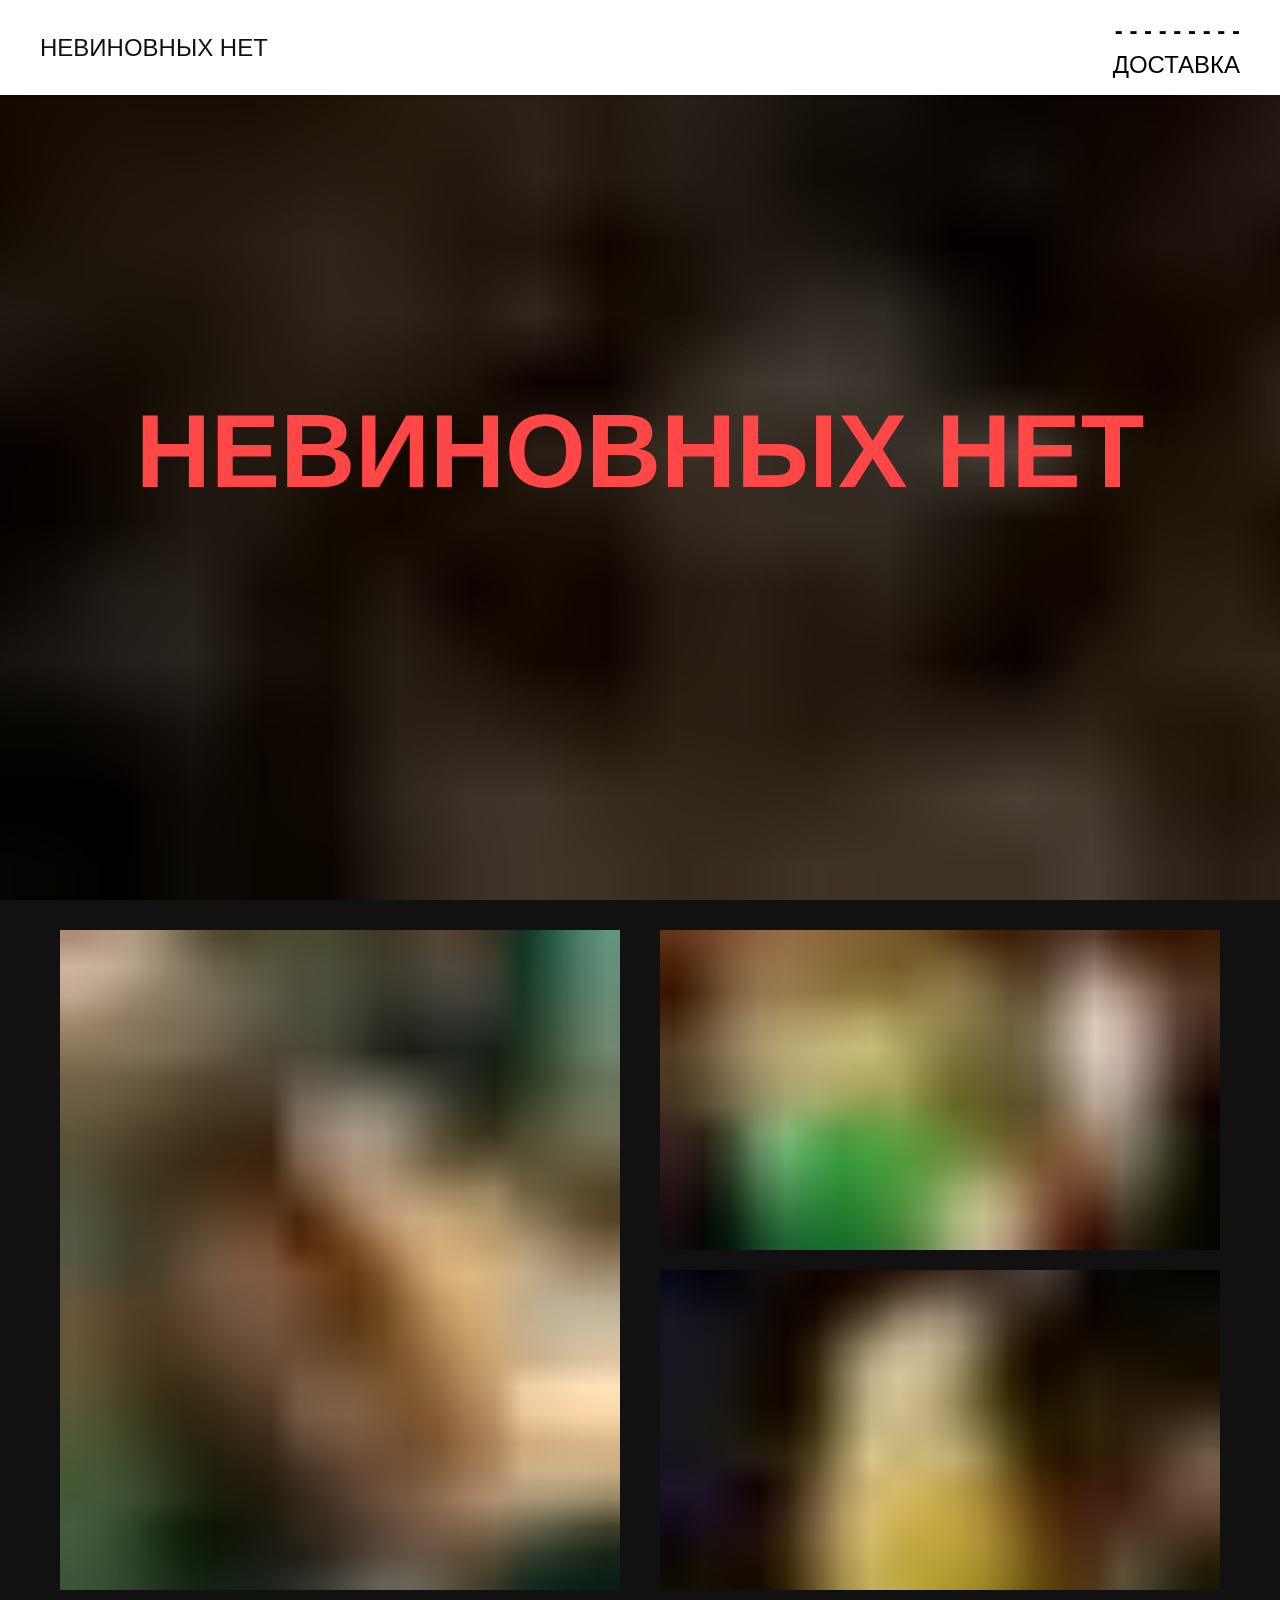
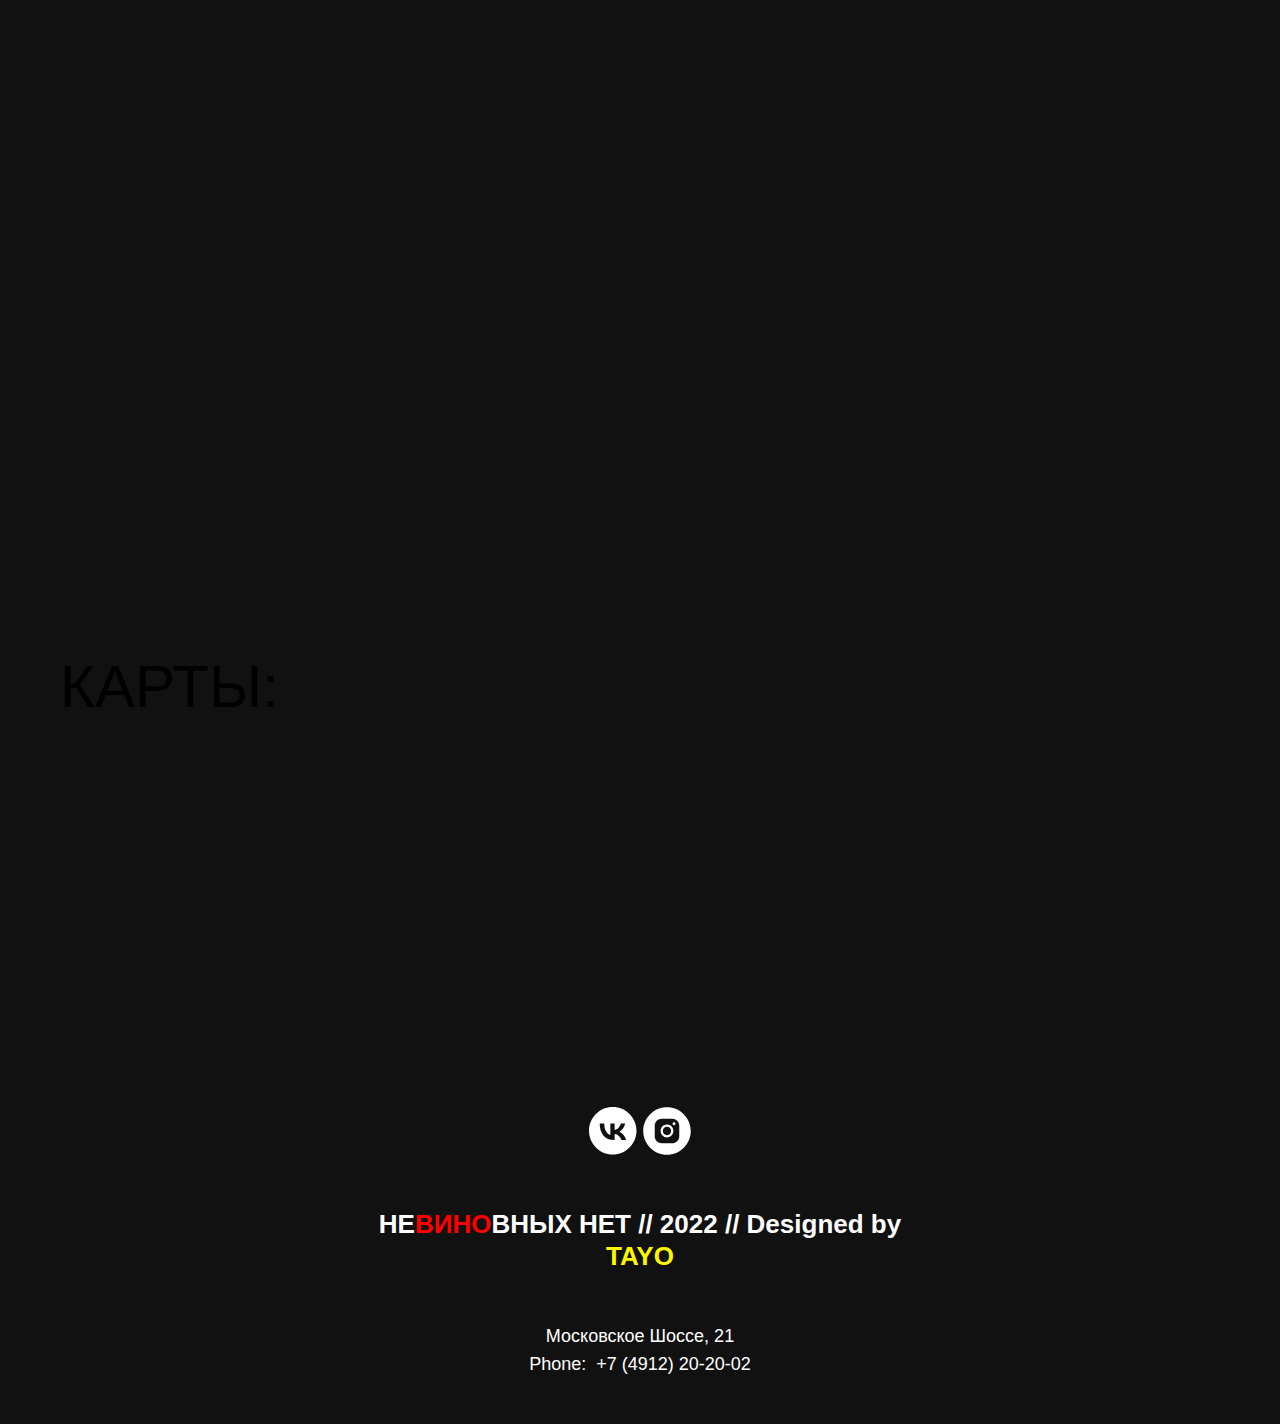
==== index.html @ f522497b "Add files via upload" ====
<!DOCTYPE html>
<html>

<head>
  <meta charset="utf-8">
  <meta name="viewport" content="width=device-width, initial-scale=1.0">
  <!--metatextblock-->
  <title>Main</title>
  <meta property="og:url" content="http://project5438077.tilda.ws">
  <meta property="og:title" content="Main">
  <meta property="og:description" content>
  <meta property="og:type" content="website">
  <meta property="og:image" content="images/bg_1.jpg">
  <link rel="canonical" href="http://project5438077.tilda.ws">
  <link rel="stylesheet" href="./css/style.css">
  <!--/metatextblock-->
  <meta property="fb:app_id" content="257953674358265">
  <meta name="format-detection" content="telephone=no">
  <meta http-equiv="x-dns-prefetch-control" content="on">
  <link rel="dns-prefetch" href="https://ws.tildacdn.com">
  <link rel="dns-prefetch" href="https://static.tildacdn.info">
  <link rel="shortcut icon" href="tildafavicon.ico" type="image/x-icon">
  <!-- Assets -->
  <script src="js/tilda-fallback-1.0.min.js" charset="utf-8" async></script>
  <link rel="stylesheet" href="css/tilda-grid-3.0.min.css" type="text/css" media="all" onerror="this.loaderr='y';">
  <link rel="stylesheet" href="css/tilda-blocks-2.14.css" type="text/css" media="all" onerror="this.loaderr='y';">
  <link rel="stylesheet" href="css/tilda-animation-1.0.min.css" type="text/css" media="all" onerror="this.loaderr='y';">
  <link rel="stylesheet" href="css/tilda-menusub-1.0.min.css" type="text/css" media="print" onload="this.media='all';" onerror="this.loaderr='y';">
  <noscript>
    <link rel="stylesheet" href="css/tilda-menusub-1.0.min.css" type="text/css" media="all">
  </noscript>
  <link rel="stylesheet" href="css/tilda-cover-1.0.min.css" type="text/css" media="all" onerror="this.loaderr='y';">
  <link rel="stylesheet" href="css/tilda-slds-1.4.min.css" type="text/css" media="print" onload="this.media='all';" onerror="this.loaderr='y';">
  <noscript>
    <link rel="stylesheet" href="css/tilda-slds-1.4.min.css" type="text/css" media="all">
  </noscript>
  <link rel="stylesheet" href="css/tilda-zoom-2.0.min.css" type="text/css" media="print" onload="this.media='all';" onerror="this.loaderr='y';">
  <noscript>
    <link rel="stylesheet" href="css/tilda-zoom-2.0.min.css" type="text/css" media="all">
  </noscript>
  <script src="js/jquery-1.10.2.min.js" onerror="this.loaderr='y';"></script>
  <script src="js/tilda-scripts-3.0.min.js" onerror="this.loaderr='y';"></script>
  <script src="js/tilda-blocks-2.7.js" onerror="this.loaderr='y';"></script>
  <script src="js/lazyload-1.3.min.js" charset="utf-8" async onerror="this.loaderr='y';"></script>
  <script src="js/tilda-animation-1.0.min.js" charset="utf-8" async onerror="this.loaderr='y';"></script>
  <script src="js/tilda-cover-1.0.min.js" charset="utf-8" async onerror="this.loaderr='y';"></script>
  <script src="js/tilda-events-1.0.min.js" charset="utf-8" async onerror="this.loaderr='y';"></script>
  <script src="js/tilda-menusub-1.0.min.js" charset="utf-8" async onerror="this.loaderr='y';"></script>
  <script src="js/tilda-slds-1.4.min.js" charset="utf-8" async onerror="this.loaderr='y';"></script>
  <script src="js/hammer.min.js" charset="utf-8" async onerror="this.loaderr='y';"></script>
  <script src="js/tilda-zoom-2.0.min.js" charset="utf-8" async onerror="this.loaderr='y';"></script>
  <script type="text/javascript">
    window.dataLayer = window.dataLayer || [];
  </script>
  <script type="text/javascript">
    (function() {
      if ((/bot|google|yandex|baidu|bing|msn|duckduckbot|teoma|slurp|crawler|spider|robot|crawling|facebook/i.test(navigator.userAgent)) === false && typeof(sessionStorage) != 'undefined' && sessionStorage.getItem('visited') !== 'y' && document.visibilityState) {
        var style = document.createElement('style');
        style.type = 'text/css';
        style.innerHTML = '@media screen and (min-width: 980px) {.t-records {opacity: 0;}.t-records_animated {-webkit-transition: opacity ease-in-out .2s;-moz-transition: opacity ease-in-out .2s;-o-transition: opacity ease-in-out .2s;transition: opacity ease-in-out .2s;}.t-records.t-records_visible {opacity: 1;}}';
        document.getElementsByTagName('head')[0].appendChild(style);

        function t_setvisRecs() {
          var alr = document.querySelectorAll('.t-records');
          Array.prototype.forEach.call(alr, function(el) {
            el.classList.add("t-records_animated");
          });
          setTimeout(function() {
            Array.prototype.forEach.call(alr, function(el) {
              el.classList.add("t-records_visible");
            });
            sessionStorage.setItem("visited", "y");
          }, 400);
        }
        document.addEventListener('DOMContentLoaded', t_setvisRecs);
      }
    })();
  </script>
  <style type="text/css">
    @media screen and (min-width: 980px) {
      .t-records {
        opacity: 0;
      }
      .t-records_animated {
        -webkit-transition: opacity ease-in-out .2s;
        -moz-transition: opacity ease-in-out .2s;
        -o-transition: opacity ease-in-out .2s;
        transition: opacity ease-in-out .2s;
      }
      .t-records.t-records_visible {
        opacity: 1;
      }
    }
  </style>
</head>

<body class="t-body" style="margin:0;">
	<!--allrecords-->
	<div id="allrecords" class="t-records t-records_animated t-records_visible" data-hook="blocks-collection-content-node" data-tilda-project-id="5438077" data-tilda-page-id="26859741" data-tilda-page-alias="delivery" data-tilda-formskey="30fe59f7a4c618c6c5c0951fc5438077" data-tilda-lazy="yes">
	  <div id="rec433613453" class="r t-rec" style=" " data-animationappear="off" data-record-type="257">
		<!-- T228 -->
		<div id="nav433613453marker"></div>
		<div class="t228__mobile">
		  <div class="t228__mobile_container">
			<div class="t228__mobile_text t-name t-name_md" field="text"> </div>
			<div class="t228__burger"> <span></span> <span></span> <span></span> <span></span> </div>
		  </div>
		</div>
		<div id="nav433613453" class="t228 t228__hidden t228__positionfixed " style="background-color: rgba(255,255,255,1); height:95px; box-shadow: 0px 1px 3px rgba(0,0,0,0.10);" data-bgcolor-hex="#ffffff" data-bgcolor-rgba="rgba(255,255,255,1)" data-navmarker="nav433613453marker" data-appearoffset data-bgopacity-two="100" data-menushadow="10" data-bgopacity="1" data-bgcolor-rgba-afterscroll="rgba(255,255,255,1)" data-menu-items-align="center" data-menu="yes">
		  <div class="t228__maincontainer " style="height:95px;">
			<div class="t228__padding40px"></div>
			<div class="t228__leftside">
			  <div class="t228__leftcontainer">
				<a href="./delivery.html" style="color:#111;">
				  <div class="t228__logo t-title" field="title" style="color:#111;">НЕВИНОВНЫХ НЕТ
					<br></div>
				</a>
			  </div>
			</div>
			<div class="t228__centerside "> </div>
			<div class="t228__rightside">
			  <div class="t228__rightcontainer">
				<div class="t228__right_descr" style="color:#000000;font-size:24px;font-weight:600;">
				  <div style="line-height: 34px;" data-customstyle="yes">- - - - - - - - -
					<br><a href="./delivery.html"><span style="font-weight: 500; font-size: 24px;">ДОСТАВКА</span></a></div>
				</div>
			  </div>
			</div>
			<div class="t228__padding40px"></div>
		  </div>
		</div>
		<style>
		  @media screen and (max-width: 980px) {
			#rec433613453 .t228__leftcontainer {
			  padding: 20px;
			}
			#rec433613453 .t228__imglogo {
			  padding: 20px 0;
			}
			#rec433613453 .t228 {
			  position: static;
			}
		  }
		</style>
		<script>
		  $(window).on('load', function() {
			if (typeof t228_setWidth !== 'undefined') {
			  t228_setWidth('433613453');
			}
		  });
		  $(window).on('resize', function() {
			if (typeof t228_setWidth !== 'undefined') {
			  t228_setWidth('433613453');
			}
			t228_setBg('433613453');
		  });
		  $(document).ready(function() {
			setTimeout(function() {
			  t228_highlight();
			}, 500);
			t228_checkAnchorLinks('433613453');
			if (typeof t228__init === 'function') {
			  t228__init('433613453');
			}
			t228_setBg('433613453');
			if (typeof t228_setWidth !== 'undefined') {
			  t228_setWidth('433613453');
			}
			t228_changebgopacitymenu('433613453');
			$(window).bind('scroll', t_throttle(function() {
			  t228_changebgopacitymenu('433613453')
			}));
			t228_createMobileMenu('433613453');
		  });
		</script>
		<!--[if IE 8]><style>#rec433613453 .t228 {
  filter: progid:DXImageTransform.Microsoft.gradient(startColorStr='#D9ffffff', endColorstr='#D9ffffff');
  }</style><![endif]-->
		<style>
      <style>
        #rec433609065 .t-menu__link-item {}
        
        @supports (overflow:-webkit-marquee) and (justify-content:inherit) {
          #rec433609065 .t-menu__link-item,
          #rec433609065 .t-menu__link-item.t-active {
            opacity: 1 !important;
          }
        }
      </style>
      <script type="text/javascript">
        $(document).ready(function() {
          setTimeout(function() {
            t_onFuncLoad('t_menusub_init', function() {
              t_menusub_init('433609065');
            });
          }, 500);
        });
      </script>
      <style>
        @media screen and (max-width: 980px) {
          #rec433609065 .t-menusub__menu .t-menusub__link-item {
            color: #ffffff !important;
          }
          #rec433609065 .t-menusub__menu .t-menusub__link-item.t-active {
            color: #ffffff !important;
          }
        }
      </style>
      <!--[if IE 8]><style>#rec433609065 .t456 {
filter: progid:DXImageTransform.Microsoft.gradient(startColorStr='#D9000000', endColorstr='#D9000000');
}</style><![endif]-->
    </div>
    <div id="rec433605777" class="r t-rec" data-animationappear="off" data-record-type="14">
      <!-- cover -->
      <div class="t-cover" id="recorddiv433605777" bgimgfield="img" style="height:100vh; background-image:url(&#x27;images/bg.jpg&#x27;);">
        <div class="t-cover__carrier" id="coverCarry433605777" data-content-cover-id="433605777" data-content-cover-bg="https://static.tildacdn.info/tild6233-3762-4738-a161-376439353765/bg.jpg" data-content-cover-height="100vh" data-content-cover-parallax="fixed" style="height:100vh; "></div>
        <div class="t-cover__filter" style="height:100vh;background-image: -moz-linear-gradient(top, rgba(0,0,0,0.70), rgba(0,0,0,0.70));background-image: -webkit-linear-gradient(top, rgba(0,0,0,0.70), rgba(0,0,0,0.70));background-image: -o-linear-gradient(top, rgba(0,0,0,0.70), rgba(0,0,0,0.70));background-image: -ms-linear-gradient(top, rgba(0,0,0,0.70), rgba(0,0,0,0.70));background-image: linear-gradient(top, rgba(0,0,0,0.70), rgba(0,0,0,0.70));filter: progid:DXImageTransform.Microsoft.gradient(startColorStr=&#x27;#4c000000&#x27;, endColorstr=&#x27;#4c000000&#x27;);"></div>
        <div class="t-container">
          <div class="t-col t-col_12 ">
            <div class="t-cover__wrapper t-valign_middle" style="height:100vh">
              <div class="t102 t-align_center" data-hook-content="covercontent">
                <div class="t102__title t-title" style="text-transform:uppercase;" field="title"><span style="color: rgb(255, 71, 71); --darkreader-inline-color:#ff4b4b;" data-darkreader-inline-color>НЕВИНОВНЫХ НЕТ</span></div> <span class="space"></span> </div>
            </div>
          </div>
        </div>
      </div>
    </div>
    <div id="rec433608890" class="r t-rec t-rec_pt_30" style="padding-top:30px; " data-record-type="169">
      <!-- t155 -->
      <div class="t155">
        <div class="t-container">
          <div class="t-row">
            <div class="t-col t-col_6">
              <div class="t-bgimg" bgimgfield="gi_img__0" data-zoomable="yes" data-img-zoom-url="https://static.tildacdn.info/tild6130-6438-4262-b934-383331303736/port6.jpg" data-original="https://static.tildacdn.info/tild6130-6438-4262-b934-383331303736/port6.jpg" style="background: url(&#x27;images/port6.jpg&#x27;) center center no-repeat; background-size:cover; height:660px; margin-bottom:20px;" itemscope itemtype="http://schema.org/ImageObject">
                <meta itemprop="image" content="https://static.tildacdn.info/tild6130-6438-4262-b934-383331303736/port6.jpg">
              </div>
            </div>
            <div class="t-col t-col_6">
              <div class="t-bgimg" bgimgfield="gi_img__1" data-zoomable="yes" data-img-zoom-url="https://static.tildacdn.info/tild3035-3361-4264-b137-323530633636/port7.jpg" data-original="https://static.tildacdn.info/tild3035-3361-4264-b137-323530633636/port7.jpg" style="width:100%; background: url(&#x27;images/port7.jpg&#x27;) center center no-repeat; background-size:cover; height:320px; margin-bottom:20px;" itemscope itemtype="http://schema.org/ImageObject">
                <meta itemprop="image" content="https://static.tildacdn.info/tild3035-3361-4264-b137-323530633636/port7.jpg">
              </div>
              <div class="t-bgimg" bgimgfield="gi_img__2" data-zoomable="yes" data-img-zoom-url="https://static.tildacdn.info/tild6232-3236-4037-b034-643539346633/port1.jpg" data-original="https://static.tildacdn.info/tild6232-3236-4037-b034-643539346633/port1.jpg" style="width:100%; background: url(&#x27;images/port1.jpg&#x27;) center center no-repeat; background-size:cover; height:320px; margin-bottom:20px;" itemscope itemtype="http://schema.org/ImageObject">
                <meta itemprop="image" content="https://static.tildacdn.info/tild6232-3236-4037-b034-643539346633/port1.jpg">
              </div>
            </div>
          </div>
        </div>
      </div>
    </div>
    <div id="rec433612241" class="r t-rec" data-record-type="396">
      <!-- T396 -->
      <style>
        #rec433612241 .t396__artboard {
          height: 622px;
          background-color: #ffffff;
        }
        
        #rec433612241 .t396__filter {
          height: 622px;
        }
        
        #rec433612241 .t396__carrier {
          height: 622px;
          background-position: center center;
          background-attachment: scroll;
          background-size: cover;
          background-repeat: no-repeat;
        }
        
        @media screen and (max-width: 1199px) {
          #rec433612241 .t396__artboard {
            height: 513px;
          }
          #rec433612241 .t396__filter {
            height: 513px;
          }
          #rec433612241 .t396__carrier {
            height: 513px;
            background-attachment: scroll;
          }
        }
        
        @media screen and (max-width: 959px) {
          #rec433612241 .t396__artboard {
            height: 340px;
          }
          #rec433612241 .t396__filter {
            height: 340px;
          }
          #rec433612241 .t396__carrier {
            height: 340px;
          }
        }
        
        @media screen and (max-width: 639px) {
          #rec433612241 .t396__artboard {
            height: 273px;
          }
          #rec433612241 .t396__filter {
            height: 273px;
          }
          #rec433612241 .t396__carrier {
            height: 273px;
          }
        }
        
        @media screen and (max-width: 479px) {
          #rec433612241 .t396__artboard {
            height: 188px;
          }
          #rec433612241 .t396__filter {
            height: 188px;
          }
          #rec433612241 .t396__carrier {
            height: 188px;
          }
        }
        
        #rec433612241 .tn-elem[data-elem-id="1649454868666"] {
          z-index: 1;
          top: 15px;
          left: calc(50% - 600px + -85px);
          width: 593px;
        }
        
        #rec433612241 .tn-elem[data-elem-id="1649454868666"] .tn-atom {
          background-position: center center;
          border-color: transparent;
          border-style: solid;
        }
        
        @media screen and (max-width: 1199px) {}
        
        @media screen and (max-width: 959px) {}
        
        @media screen and (max-width: 639px) {}
        
        @media screen and (max-width: 479px) {}
        
        #rec433612241 .tn-elem[data-elem-id="1649454986974"] {
          z-index: 3;
          top: 15px;
          left: calc(50% - 600px + 530px);
          width: 396px;
        }
        
        #rec433612241 .tn-elem[data-elem-id="1649454986974"] .tn-atom {
          background-position: center center;
          border-color: transparent;
          border-style: solid;
        }
        
        @media screen and (max-width: 1199px) {}
        
        @media screen and (max-width: 959px) {}
        
        @media screen and (max-width: 639px) {}
        
        @media screen and (max-width: 479px) {}
        
        #rec433612241 .tn-elem[data-elem-id="1649455041871"] {
          z-index: 2;
          top: -45px;
          left: calc(50% - 600px + 750px);
          width: 468px;
        }
        
        #rec433612241 .tn-elem[data-elem-id="1649455041871"] .tn-atom {
          background-position: center center;
          border-color: transparent;
          border-style: solid;
        }
        
        @media screen and (max-width: 1199px) {}
        
        @media screen and (max-width: 959px) {}
        
        @media screen and (max-width: 639px) {}
        
        @media screen and (max-width: 479px) {}
      </style>
      <div class="t396">
        <div class="t396__artboard" data-artboard-recid="433612241" data-artboard-height="622" data-artboard-height-res-960="513" data-artboard-height-res-640="340" data-artboard-height-res-480="273" data-artboard-height-res-320="188" data-artboard-height_vh data-artboard-valign="center" data-artboard-upscale="grid" data-artboard-ovrflw>
          <div class="t396__carrier" data-artboard-recid="433612241"></div>
          <div class="t396__filter" data-artboard-recid="433612241"></div>
          <div class="t396__elem tn-elem tn-elem__4336122411649454868666" data-elem-id="1649454868666" data-elem-type="image" data-field-top-value="15" data-field-left-value="-85" data-field-width-value="593" data-field-axisy-value="top" data-field-axisx-value="left" data-field-container-value="grid" data-field-topunits-value="px" data-field-leftunits-value="px" data-field-heightunits-value data-field-widthunits-value="px" data-field-filewidth-value="1680" data-field-fileheight-value="1684">
            <div class="tn-atom"> <img class="tn-atom__img t-img" data-original="https://static.tildacdn.info/tild3763-3430-4333-b936-353730303939/xpwTaD1iS-o.jpg" imgfield="tn_img_1649454868666"> </div>
          </div>
          <div class="t396__elem tn-elem tn-elem__4336122411649454986974" data-elem-id="1649454986974" data-elem-type="image" data-field-top-value="15" data-field-left-value="530" data-field-width-value="396" data-field-axisy-value="top" data-field-axisx-value="left" data-field-container-value="grid" data-field-topunits-value="px" data-field-leftunits-value="px" data-field-heightunits-value data-field-widthunits-value="px" data-field-filewidth-value="853" data-field-fileheight-value="1280">
            <div class="tn-atom"> <img class="tn-atom__img t-img" data-original="https://static.tildacdn.info/tild3061-3363-4533-b732-623633386436/Q4jKUCw2rEs_1.jpg" imgfield="tn_img_1649454986974"> </div>
          </div>
          <div class="t396__elem tn-elem tn-elem__4336122411649455041871" data-elem-id="1649455041871" data-elem-type="image" data-field-top-value="-45" data-field-left-value="750" data-field-width-value="468" data-field-axisy-value="top" data-field-axisx-value="left" data-field-container-value="grid" data-field-topunits-value="px" data-field-leftunits-value="px" data-field-heightunits-value data-field-widthunits-value="px" data-field-filewidth-value="1240" data-field-fileheight-value="2067">
            <div class="tn-atom"> <img class="tn-atom__img t-img" data-original="https://static.tildacdn.info/tild3431-3535-4631-a561-633661346234/1cGw1enxgps.jpg" imgfield="tn_img_1649455041871"> </div>
          </div>
        </div>
      </div>
      <!-- /T396 -->
    </div>
    <div id="rec433611577" class="r t-rec" style=" " data-animationappear="off" data-record-type="106">
      <!-- T004 -->
      <div class="t004">
        <div class="t-container ">
          <div class="t-col t-col_4 ">
            <div field="text" class="t-text t-text_md " style="font-size:60px;">КАРТЫ:</div>
          </div>
        </div>
      </div>
    </div>
    <div id="rec433611003" class="r t-rec t-rec_pb_15" style="padding-bottom:15px; " data-animationappear="off" data-record-type="131">
      <!-- T123 -->
      <div class="t123">
        <div class="t-container ">
          <div class="t-col t-col_12 ">
            <iframe src="https://www.google.com/maps/embed?pb=!1m18!1m12!1m3!1d1403.2812442069703!2d39.68756452059667!3d54.634347205702774!2m3!1f0!2f0!3f0!3m2!1i1024!2i768!4f13.1!3m3!1m2!1s0x4149e38cd0176373%3A0x3b2a1886ffa6305a!2z0J3QldCS0JjQndCe0JLQndCr0KUg0J3QldCiINCT0LDRgdGC0YDQvtCx0LDRgA!5e0!3m2!1sru!2sru!4v1649453638661!5m2!1sru!2sru" width="100%" height="300" style="border:0;" allowfullscreen loading="lazy" referrerpolicy="no-referrer-when-downgrade"></iframe>

          </div>
        </div>
      </div>
    </div>
    <div id="rec433609213" class="r t-rec t-rec_pt_45 t-rec_pb_45" style="padding-top:45px;padding-bottom:45px;background-color:#111111; " data-animationappear="off" data-record-type="494" data-bg-color="#111111">
      <!-- t494-->
      <div class="t494">
        <div class="t-container">
          <div class="t-col t-col_6 t-prefix_3 t-align_center">
            <div class="t-sociallinks">
              <div class="t-sociallinks__wrapper">
                <div class="t-sociallinks__item">
                  <a href="https://vk.com/vinonetbar" target="_blank">
                    <svg class="t-sociallinks__svg" version="1.1" id="Layer_1" xmlns="http://www.w3.org/2000/svg" xlink="http://www.w3.org/1999/xlink" x="0px" y="0px" width="48px" height="48px" viewBox="0 0 99 99" enable-background="new 0 0 99 99" space="preserve">
                      <desc>VK</desc>
                      <path style="fill:#ffffff;" fill-rule="evenodd" clip-rule="evenodd" d="M49 98C76.062 98 98 76.062 98 49C98 21.938 76.062 0 49 0C21.938 0 0 21.938 0 49C0 76.062 21.938 98 49 98ZM22 34C22.4442 55.3198 33.1042 68.1323 51.7933 68.1323H52.8527V55.9351C59.7202 56.6182 64.9132 61.6409 66.9973 68.1323H76.7008C74.0359 58.4292 67.0314 53.0649 62.658 51.0149C67.0314 48.4866 73.1814 42.3367 74.6505 34H65.8353C63.922 40.7649 58.251 46.915 52.8527 47.4958V34H44.0374V57.6433C38.5707 56.2766 31.6692 49.6482 31.3617 34H22Z" />
                    </svg>
                  </a>
                </div>
                <div class="t-sociallinks__item">
                  <a href="https://www.instagram.com/vino.net.bar/" target="_blank">
                    <svg class="t-sociallinks__svg" version="1.1" id="Layer_1" xmlns="http://www.w3.org/2000/svg" xlink="http://www.w3.org/1999/xlink" width="48px" height="48px" viewBox="0 0 30 30" space="preserve">
                      <desc>Instagram</desc>
                      <path style="fill:#ffffff;" d="M15,11.014 C12.801,11.014 11.015,12.797 11.015,15 C11.015,17.202 12.802,18.987 15,18.987 C17.199,18.987 18.987,17.202 18.987,15 C18.987,12.797 17.199,11.014 15,11.014 L15,11.014 Z M15,17.606 C13.556,17.606 12.393,16.439 12.393,15 C12.393,13.561 13.556,12.394 15,12.394 C16.429,12.394 17.607,13.561 17.607,15 C17.607,16.439 16.444,17.606 15,17.606 L15,17.606 Z" />
                      <path style="fill:#ffffff;" d="M19.385,9.556 C18.872,9.556 18.465,9.964 18.465,10.477 C18.465,10.989 18.872,11.396 19.385,11.396 C19.898,11.396 20.306,10.989 20.306,10.477 C20.306,9.964 19.897,9.556 19.385,9.556 L19.385,9.556 Z" />
                      <path style="fill:#ffffff;" d="M15.002,0.15 C6.798,0.15 0.149,6.797 0.149,15 C0.149,23.201 6.798,29.85 15.002,29.85 C23.201,29.85 29.852,23.202 29.852,15 C29.852,6.797 23.201,0.15 15.002,0.15 L15.002,0.15 Z M22.666,18.265 C22.666,20.688 20.687,22.666 18.25,22.666 L11.75,22.666 C9.312,22.666 7.333,20.687 7.333,18.28 L7.333,11.734 C7.333,9.312 9.311,7.334 11.75,7.334 L18.25,7.334 C20.688,7.334 22.666,9.312 22.666,11.734 L22.666,18.265 L22.666,18.265 Z" />
                    </svg>
                  </a>
                </div>
              </div>
            </div>
            <div class="t494__text t-heading t-heading_xs t494__text-bottom-margin" style field="text">НЕ<span style="color: rgb(255, 0, 0); --darkreader-inline-color:#ff1a1a;" data-darkreader-inline-color>ВИНО</span>ВНЫХ НЕТ // 2022 // Designed by <span style="color: rgb(255, 247, 0); --darkreader-inline-color:#fff81a;" data-darkreader-inline-color>TAYO</span></div>
            <div class="t494__text t-text t-text_sm" style field="text2">Московское Шоссе, 21
              <br>Phone:  +7 (4912) 20-20-02</div>
          </div>
        </div>
      </div>
    </div>
  </div>
</body>

</html>
---- css/style.css ----
html, body, #allrecords{
    background: #111;
}

a{
    transition: 0.5s;
}

a:hover{
    color: gold;
}
---- css/tilda-grid-3.0.min.css ----
.t-clear,.t-container:after,.t-container_100:after,.t-container_10:after,.t-container_8:after{clear:both}*,:after,:before{-webkit-box-sizing:content-box;-moz-box-sizing:content-box;box-sizing:content-box}a,b,blockquote,center,code,div,h1,h2,h3,h4,h5,h6,i,img,p,pre,span,table,td,th,tr,u,video{margin:0;padding:0;border:0}.t-row{margin:0}.t-container,.t-container_10,.t-container_8{margin-left:auto;margin-right:auto;padding:0;width:100%}.t-container{max-width:1200px}.t-container.flexx,.t-container_flex{display:-webkit-box;display:-moz-box;display:-ms-flexbox;display:-webkit-flex;display:flex}.t-container_100{width:100%;padding:0}.t-container_10{max-width:1000px}.t-container_8{max-width:800px}.t-container:after,.t-container:before,.t-container_100:after,.t-container_100:before,.t-container_10:after,.t-container_10:before,.t-container_8:after,.t-container_8:before{display:table;content:" "}.t-col{display:inline;float:left;margin-left:20px;margin-right:20px;width:100%}.t-col.flexx,.t-col_flex{align-items:stretch;height:inherit;margin-top:auto;margin-bottom:auto}.t-col_1{max-width:60px}.t-col_2{max-width:160px}.t-col_3{max-width:260px}.t-col_4{max-width:360px}.t-col_5{max-width:460px}.t-col_6{max-width:560px}.t-col_7{max-width:660px}.t-col_8{max-width:760px}.t-col_9{max-width:860px}.t-col_10{max-width:960px}.t-col_11{max-width:1060px}.t-col_12{max-width:1160px}.t-col_100{max-width:100vw}.t-prefix_1{padding-left:100px}.t-prefix_2{padding-left:200px}.t-prefix_3{padding-left:300px}.t-prefix_4{padding-left:400px}.t-prefix_5{padding-left:500px}.t-prefix_6{padding-left:600px}.t-prefix_7{padding-left:700px}.t-prefix_8{padding-left:800px}.t-prefix_9{padding-left:900px}.t-prefix_10{padding-left:1000px}.t-prefix_11{padding-left:1100px}.t-prefix_12{padding-left:1200px}.t-width{width:100%}.t-width_1{max-width:60px}.t-width_2{max-width:160px}.t-width_3{max-width:260px}.t-width_4{max-width:360px}.t-width_5{max-width:460px}.t-width_6{max-width:560px}.t-width_7{max-width:660px}.t-width_8{max-width:760px}.t-width_9{max-width:860px}.t-width_10{max-width:960px}.t-width_11{max-width:1060px}.t-width_12{max-width:1160px}.t-width_100{max-width:100%}.t-cell{display:table-cell;vertical-align:middle;height:100%;margin-left:0;margin-right:0}.t-cell_25{width:25vw}.t-cell_33{width:33.3333333vw}.t-cell_50{width:50vw}.t-cell_100{width:100vw}@media screen and (max-width:1200px){.t-container{max-width:960px;padding:0}.t-container_10{max-width:780px}.t-container_8{max-width:640px}.t-col{display:inline;float:left;margin-left:10px;margin-right:10px;width:100%}.t-col_1{max-width:60px}.t-col_2{max-width:140px}.t-col_3{max-width:220px}.t-col_4{max-width:300px}.t-col_5{max-width:380px}.t-col_6{max-width:460px}.t-col_7{max-width:540px}.t-col_8{max-width:620px}.t-col_9{max-width:700px}.t-col_10{max-width:780px}.t-col_11{max-width:860px}.t-col_12{max-width:940px}.t-prefix_1{padding-left:80px}.t-prefix_2{padding-left:160px}.t-prefix_3{padding-left:240px}.t-prefix_4{padding-left:320px}.t-prefix_5{padding-left:400px}.t-prefix_6{padding-left:480px}.t-prefix_7{padding-left:560px}.t-prefix_8{padding-left:640px}.t-prefix_9{padding-left:720px}.t-prefix_10{padding-left:800px}.t-prefix_11{padding-left:880px}.t-prefix_12{padding-left:960px}.t-width_1{max-width:60px}.t-width_2{max-width:140px}.t-width_3{max-width:220px}.t-width_4{max-width:300px}.t-width_5{max-width:380px}.t-width_6{max-width:460px}.t-width_7{max-width:540px}.t-width_8{max-width:620px}.t-width_9{max-width:700px}.t-width_10{max-width:780px}.t-width_11{max-width:860px}.t-width_12{max-width:940px}.t-width_100{max-width:100%}}@media screen and (max-width:960px){.t-col,.t-container.flexx,.t-container_flex{display:block}.t-container{max-width:640px}.t-col,.t-col_1,.t-col_10,.t-col_11,.t-col_12,.t-col_2,.t-col_3,.t-col_4,.t-col_5,.t-col_6,.t-col_7,.t-col_8,.t-col_9{width:100%;max-width:100%}.t-col{float:none;padding-left:20px;padding-right:20px;margin:0;box-sizing:border-box}.t-prefix_1,.t-prefix_10,.t-prefix_11,.t-prefix_12,.t-prefix_2,.t-prefix_3,.t-prefix_4,.t-prefix_5,.t-prefix_6,.t-prefix_7,.t-prefix_8,.t-prefix_9{padding-left:none}}
---- css/tilda-blocks-2.14.css ----
.t-body{margin:0}#allrecords{-webkit-font-smoothing:antialiased;background-color:none}#allrecords a{color:#ff8562;text-decoration:none}#allrecords a[href^=tel]{color:inherit;text-decoration:none}#allrecords ol{padding-left:22px}#allrecords ul{padding-left:20px}#allrecords b,#allrecords strong{font-weight:700}@media print{body,html{min-width:1200px;max-width:1200px;padding:0;margin:0 auto;border:none}}.t-text{font-family:'Arial',Arial,sans-serif;font-weight:300;color:#000}.t-text_xs{font-size:15px;line-height:1.55}.t-text_sm{font-size:18px;line-height:1.55}.t-text_md{font-size:20px;line-height:1.55}.t-text_lg{font-size:22px;line-height:1.55}.t-text_weight_plus{font-weight:400}.t-text-impact{font-family:'Arial',Arial,sans-serif;font-weight:300;color:#000}.t-text-impact_xs{font-size:26px;line-height:1.5}.t-text-impact_sm{font-size:32px;line-height:1.35}.t-text-impact_md{font-size:38px;line-height:1.35}.t-text-impact_lg{font-size:42px;line-height:1.23}.t-name{font-family:'Arial',Arial,sans-serif;font-weight:600;color:#000}.t-name_xs{font-size:16px;line-height:1.35}.t-name_sm{font-size:18px;line-height:1.35}.t-name_md{font-size:20px;line-height:1.35}.t-name_lg{font-size:22px;line-height:1.35}.t-name_xl{font-size:24px;line-height:1.35}.t-heading{font-family:'Arial',Arial,sans-serif;font-weight:600;color:#000}.t-heading_xs{font-size:26px;line-height:1.23}.t-heading_sm{font-size:28px;line-height:1.17}.t-heading_md{font-size:30px;line-height:1.17}.t-heading_lg{font-size:32px;line-height:1.17}.t-title{font-family:'Arial',Arial,sans-serif;font-weight:600;color:#000}.t-title_xxs{font-size:36px;line-height:1.23}.t-title_xs{font-size:42px;line-height:1.23}.t-title_sm{font-size:48px;line-height:1.23}.t-title_md{font-size:52px;line-height:1.23}.t-title_lg{font-size:64px;line-height:1.23}.t-title_xl{font-size:72px;line-height:1.17}.t-title_xxl{font-size:82px;line-height:1.17}.t-descr{font-family:'Arial',Arial,sans-serif;font-weight:300;color:#000}.t-descr_xxs{font-size:14px;line-height:1.55}.t-descr_xs{font-size:16px;line-height:1.55}.t-descr_sm{font-size:18px;line-height:1.55}.t-descr_md{font-size:20px;line-height:1.55}.t-descr_lg{font-size:22px;line-height:1.55}.t-descr_xl{font-size:24px;line-height:1.5}.t-descr_xxl{font-size:26px;line-height:1.45}.t-descr_xxxl{font-size:30px;line-height:1.45;letter-spacing:.45}.t-uptitle{font-family:'Arial',Arial,sans-serif;font-weight:600;color:#000;letter-spacing:2.5px}.t-uptitle_xs{font-size:12px}.t-uptitle_sm{font-size:14px}.t-uptitle_md{font-size:16px}.t-uptitle_lg{font-size:18px}.t-uptitle_xl{font-size:20px;letter-spacing:2px}.t-uptitle_xxl{font-size:22px;letter-spacing:2px}.t-uptitle_xxxl{font-size:24px;letter-spacing:2px}@media screen and (max-width:1200px){.t-text_xs{font-size:14px}.t-text_sm{font-size:16px}.t-text_md{font-size:18px}.t-text_lg{font-size:20px}.t-text-impact_md{font-size:30px}.t-descr_xxs{font-size:12px}.t-descr_xs{font-size:14px}.t-descr_sm{font-size:16px}.t-descr_md{font-size:18px}.t-descr_lg{font-size:20px}.t-descr_xl{font-size:22px}.t-descr_xxl{font-size:22px}.t-descr_xxxl{font-size:26px}.t-uptitle_md{font-size:14px}.t-uptitle_lg{font-size:16px}.t-uptitle_xl{font-size:18px}.t-uptitle_xxl{font-size:20px}.t-uptitle_xxxl{font-size:22px}.t-title_xxs{font-size:32px}.t-title_xs{font-size:38px}.t-title_sm{font-size:44px}.t-title_md{font-size:48px}.t-title_lg{font-size:60px}.t-title_xl{font-size:68px}.t-title_xxl{font-size:78px}.t-name_xs{font-size:14px}.t-name_sm{font-size:16px}.t-name_md{font-size:18px}.t-name_lg{font-size:20px}.t-name_xl{font-size:22px}.t-heading_xs{font-size:24px}.t-heading_sm{font-size:26px}.t-heading_md{font-size:28px}.t-heading_lg{font-size:30px}}@media screen and (max-width:640px){.t-text_xs{font-size:12px;line-height:1.45}.t-text_sm{font-size:14px;line-height:1.45}.t-text_md{font-size:16px;line-height:1.45}.t-text_lg{font-size:18px;line-height:1.45}.t-text-impact_sm{font-size:22px}.t-text-impact_md{font-size:26px}.t-text-impact_lg{font-size:28px}.t-descr_xs{font-size:12px;line-height:1.45}.t-descr_sm{font-size:14px;line-height:1.45}.t-descr_md{font-size:16px;line-height:1.45}.t-descr_lg{font-size:18px;line-height:1.45}.t-descr_xl{font-size:20px;line-height:1.4}.t-descr_xxl{font-size:20px}.t-descr_xxxl{font-size:22px}.t-uptitle_xs{font-size:10px}.t-uptitle_sm{font-size:10px}.t-uptitle_md{font-size:12px}.t-uptitle_lg{font-size:14px}.t-uptitle_xl{font-size:16px}.t-uptitle_xxl{font-size:18px}.t-uptitle_xxxl{font-size:20px}.t-title_xxs{font-size:28px}.t-title_xs{font-size:30px}.t-title_sm{font-size:30px}.t-title_md{font-size:30px}.t-title_lg{font-size:30px}.t-title_xl{font-size:32px}.t-title_xxl{font-size:36px}.t-name_xs{font-size:12px}.t-name_sm{font-size:14px}.t-name_md{font-size:16px}.t-name_lg{font-size:18px}.t-name_xl{font-size:20px}.t-heading_xs{font-size:22px}.t-heading_sm{font-size:24px}.t-heading_md{font-size:24px}.t-heading_lg{font-size:26px}}@media screen and (max-width:480px){.t-title_xl{font-size:30px}.t-title_xxl{font-size:30px}}.t-records{-webkit-font_smoothing:antialiased;background-color:none}.t-records a{color:#ff8562;text-decoration:none}.t-records a[href^=tel]{color:inherit;text-decoration:none}.t-records ol{padding-left:22px;margin-top:0;margin-bottom:10px}.t-records ul{padding-left:20px;margin-top:0;margin-bottom:10px}.t-btn{display:inline-block;font-family:'Arial',Arial,sans-serif;height:60px;border:0 none;font-size:16px;padding-left:60px;padding-right:60px;text-align:center;white-space:nowrap;vertical-align:middle;font-weight:700;background-image:none;cursor:pointer;-webkit-appearance:none;-webkit-user-select:none;-moz-user-select:none;-ms-user-select:none;-o-user-select:none;user-select:none;-webkit-box-sizing:border-box;-moz-box-sizing:border-box;box-sizing:border-box}.t-btn td{vertical-align:middle}.t-btn_sending{opacity:.5}@media screen and (max-width:640px){.t-btn{white-space:normal;padding-left:30px;padding-right:30px}}.t-btn_xs{height:35px;font-size:13px;padding-left:15px;padding-right:15px}.t-btn_sm{height:45px;font-size:14px;padding-left:30px;padding-right:30px}.t-btn_lg{height:60px;font-size:22px;padding-left:70px;padding-right:70px}.t-btn_xl{height:80px;font-size:26px;padding-left:80px;padding-right:80px}.t-btn_xxl{height:100px;font-size:30px;padding-left:90px;padding-right:90px}@media screen and (max-width:640px){.t-btn_sm{padding-left:20px;padding-right:20px}.t-btn_lg{font-size:18px;padding-left:40px;padding-right:40px}.t-btn_xl{font-size:22px;padding-left:50px;padding-right:50px}.t-btn_xxl{font-size:26px;padding-left:60px;padding-right:60px}}.t-btntext{font-family:'Arial',Arial,sans-serif;color:#000;font-size:20px;line-height:1.55;font-weight:700;text-decoration:none;cursor:pointer;display:inline-block}.t-btntext_sm{font-size:16px}.t-btntext_lg{font-size:24px}.t-uppercase.t-btntext{font-size:16px}.t-uppercase.t-btntext_sm{font-size:14px}.t-uppercase.t-btntext_lg{font-size:20px}.t-btntext:after{content:"\00a0→";font-family:Arial,Helvetica,sans-serif}@media screen and (max-width:640px){.t-btntext_lg{font-size:20px}}@media screen and (max-width:1200px){.t-screenmin-1200px{display:none}}@media screen and (max-width:980px){.t-screenmin-980px{display:none}}@media screen and (max-width:640px){.t-screenmin-640px{display:none}}@media screen and (max-width:480px){.t-screenmin-480px{display:none}}@media screen and (max-width:320px){.t-screenmin-320px{display:none}}@media screen and (min-width:321px){.t-screenmax-320px{display:none}}@media screen and (min-width:481px){.t-screenmax-480px{display:none}}@media screen and (min-width:641px){.t-screenmax-640px{display:none}}@media screen and (min-width:981px){.t-screenmax-980px{display:none}}@media screen and (min-width:1201px){.t-screenmax-1200px{display:none}}.t-hidden{display:none}.t-opacity_50{filter:alpha(opacity=50);KHTMLOpacity:.5;MozOpacity:.5;opacity:.5}.t-opacity_70{filter:alpha(opacity=70);KHTMLOpacity:.7;MozOpacity:.7;opacity:.7}.t-uppercase{text-transform:uppercase}.t-align_center{text-align:center}.t-align_left{text-align:left}.t-align_right{text-align:right}.t-margin_auto{margin-left:auto;margin-right:auto}.t-valign_middle{vertical-align:middle}.t-valign_top{vertical-align:top}.t-valign_bottom{vertical-align:bottom}.t-margin_left_auto{margin-right:0;margin-left:auto}.t-tildalabel{background-color:#000;color:#fff;width:100%;height:70px;font-family:Arial;font-size:14px}.t-tildalabel:hover .t-tildalabel__wrapper{opacity:1}.t-tildalabel_white{background-color:#fff;color:#000}.t-tildalabel_gray{background-color:#eee;color:#000}.t-tildalabel__wrapper{display:table;height:30px;width:270px;margin:0 auto;padding-top:20px;opacity:.4}.t-tildalabel__txtleft{display:table-cell;width:120px;height:30px;vertical-align:middle;text-align:right;padding-right:12px;font-weight:300;font-size:12px}.t-tildalabel__wrapimg{display:table-cell;width:30px;height:30px;vertical-align:middle}.t-tildalabel__img{width:30px;height:30px;vertical-align:middle}.t-tildalabel__txtright{display:table-cell;width:120px;height:30px;vertical-align:middle;padding-left:12px;font-weight:500;letter-spacing:2px}.t-tildalabel__link{color:#fff;text-decoration:none;vertical-align:middle}.t-tildalabel_white .t-tildalabel__link,.t-tildalabel_gray .t-tildalabel__link{color:#000}.t-tildalabel-free{padding:35px 0 45px;height:auto;text-align:center}.t-tildalabel-free__main{max-width:340px;display:block;margin:0 auto;line-height:1.4;letter-spacing:.2px;color:inherit;opacity:.4}.t-tildalabel-free__links-wr{display:table;margin:30px auto 0}.t-tildalabel-free__txt-link{display:table-cell;padding:0 15px;font-size:13px;text-decoration:none;color:inherit;opacity:.25}.t-tildalabel-free__txt-link:hover,.t-tildalabel-free__main:hover{opacity:1}@media screen and (max-width:640px){.t-tildalabel-free__txt-link{display:block;padding:5px 30px}.t-tildalabel-free__main{opacity:.7}.t-tildalabel-free__txt-link{opacity:.4}}.clearfix:before,.clearfix:after{display:table;content:" "}.clearfix:after{clear:both}.center-block{display:block;margin-right:auto;margin-left:auto}.t-mbfix{opacity:.01;-webkit-transform:translateX(0);-ms-transform:translateX(0);transform:translateX(0);position:fixed;width:100%;height:500px;background-color:white;top:0;left:0;z-index:10000;-webkit-transition:all 0.1s ease;transition:all 0.1s ease}.t-mbfix_hide{-webkit-transform:translateX(3000px);-ms-transform:translateX(3000px);transform:translateX(3000px)}.r_anim{-webkit-transition:opacity 0.5s;transition:opacity 0.5s}.r_hidden{opacity:0}.r_showed{opacity:1}img:not([src]){visibility:hidden}.t-popup{display:none}.t-body_scroll-locked{position:fixed;left:0;width:100%;height:100%;overflow:hidden}.t-submit{font-family:'Arial',Arial,sans-serif}.t-input{font-family:'Arial',Arial,sans-serif}.t-input__vis-ph{font-family:'Arial',Arial,sans-serif}.t-select{font-family:'Arial',Arial,sans-serif}.t-form .uploadcare-widget-button{font-family:'Arial',Arial,sans-serif}.t-input-error{font-family:'Arial',Arial,sans-serif}.t-form__errorbox-wrapper{font-family:'Arial',Arial,sans-serif}.t-form__errorbox-text{font-family:'Arial',Arial,sans-serif}.t-form__errorbox-item{font-family:'Arial',Arial,sans-serif}.t-form__successbox{font-family:'Arial',Arial,sans-serif}.t-rec_pt_0{padding-top:0}.t-rec_pt_15{padding-top:15px}.t-rec_pt_30{padding-top:30px}.t-rec_pt_45{padding-top:45px}.t-rec_pt_60{padding-top:60px}.t-rec_pt_75{padding-top:75px}.t-rec_pt_90{padding-top:90px}.t-rec_pt_105{padding-top:105px}.t-rec_pt_120{padding-top:120px}.t-rec_pt_135{padding-top:135px}.t-rec_pt_150{padding-top:150px}.t-rec_pt_165{padding-top:165px}.t-rec_pt_180{padding-top:180px}.t-rec_pt_195{padding-top:195px}.t-rec_pt_210{padding-top:210px}.t-rec_pb_0{padding-bottom:0}.t-rec_pb_15{padding-bottom:15px}.t-rec_pb_30{padding-bottom:30px}.t-rec_pb_45{padding-bottom:45px}.t-rec_pb_60{padding-bottom:60px}.t-rec_pb_75{padding-bottom:75px}.t-rec_pb_90{padding-bottom:90px}.t-rec_pb_105{padding-bottom:105px}.t-rec_pb_120{padding-bottom:120px}.t-rec_pb_135{padding-bottom:135px}.t-rec_pb_150{padding-bottom:150px}.t-rec_pb_165{padding-bottom:165px}.t-rec_pb_180{padding-bottom:180px}.t-rec_pb_195{padding-bottom:195px}.t-rec_pb_210{padding-bottom:210px}@media screen and (max-width:480px){.t-rec_pt_0{padding-top:0}.t-rec_pt_15{padding-top:15px}.t-rec_pt_30{padding-top:30px}.t-rec_pt_45{padding-top:45px}.t-rec_pt_60{padding-top:60px}.t-rec_pt_75{padding-top:75px}.t-rec_pt_90{padding-top:90px}.t-rec_pt_105{padding-top:90px}.t-rec_pt_120{padding-top:90px!important}.t-rec_pt_135{padding-top:90px!important}.t-rec_pt_150{padding-top:90px!important}.t-rec_pt_165{padding-top:90px!important}.t-rec_pt_180{padding-top:120px!important}.t-rec_pt_195{padding-top:120px!important}.t-rec_pt_210{padding-top:120px!important}.t-rec_pb_0{padding-bottom:0}.t-rec_pb_15{padding-bottom:15px}.t-rec_pb_30{padding-bottom:30px}.t-rec_pb_45{padding-bottom:45px}.t-rec_pb_60{padding-bottom:60px}.t-rec_pb_75{padding-bottom:75px}.t-rec_pb_90{padding-bottom:90px}.t-rec_pb_105{padding-bottom:90px}.t-rec_pb_120{padding-bottom:90px!important}.t-rec_pb_135{padding-bottom:90px!important}.t-rec_pb_150{padding-bottom:90px!important}.t-rec_pb_165{padding-bottom:90px!important}.t-rec_pb_180{padding-bottom:120px!important}.t-rec_pb_195{padding-bottom:120px!important}.t-rec_pb_210{padding-bottom:120px!important}}@media screen and (max-width:480px){.t-rec_pt-res-480_0{padding-top:0!important}.t-rec_pt-res-480_15{padding-top:15px!important}.t-rec_pt-res-480_30{padding-top:30px!important}.t-rec_pt-res-480_45{padding-top:45px!important}.t-rec_pt-res-480_60{padding-top:60px!important}.t-rec_pt-res-480_75{padding-top:75px!important}.t-rec_pt-res-480_90{padding-top:90px!important}.t-rec_pt-res-480_105{padding-top:105px!important}.t-rec_pt-res-480_120{padding-top:120px!important}.t-rec_pt-res-480_135{padding-top:135px!important}.t-rec_pt-res-480_150{padding-top:150px!important}.t-rec_pt-res-480_165{padding-top:165px!important}.t-rec_pt-res-480_180{padding-top:180px!important}.t-rec_pt-res-480_195{padding-top:195px!important}.t-rec_pt-res-480_210{padding-top:210px!important}.t-rec_pb-res-480_0{padding-bottom:0!important}.t-rec_pb-res-480_15{padding-bottom:15px!important}.t-rec_pb-res-480_30{padding-bottom:30px!important}.t-rec_pb-res-480_45{padding-bottom:45px!important}.t-rec_pb-res-480_60{padding-bottom:60px!important}.t-rec_pb-res-480_75{padding-bottom:75px!important}.t-rec_pb-res-480_90{padding-bottom:90px!important}.t-rec_pb-res-480_105{padding-bottom:105px!important}.t-rec_pb-res-480_120{padding-bottom:120px!important}.t-rec_pb-res-480_135{padding-bottom:135px!important}.t-rec_pb-res-480_150{padding-bottom:150px!important}.t-rec_pb-res-480_165{padding-bottom:165px!important}.t-rec_pb-res-480_180{padding-bottom:180px!important}.t-rec_pb-res-480_195{padding-bottom:195px!important}.t-rec_pb-res-480_210{padding-bottom:210px!important}}.t102__title{font-size:104px;color:#fff;margin:74px 0 54px 0}.t102__descr{color:#fff;padding:0 0 30px 0}.t102__descr_center{max-width:700px;margin:0 auto}@media screen and (max-width:1024px){.t102__title{font-size:70px;line-height:70px;margin-top:30px}.t102__descr{padding:0 120px}}@media screen and (max-width:640px){.t102__title{font-size:34px;line-height:38px;margin-top:30px}.t102__descr{padding:0 10px}}.t001__wrapper{padding-top:42px;padding-bottom:42px}.t001__uptitle{color:#fff;padding-bottom:60px;padding-top:30px}.t001__title{color:#fff;padding:24px 0 38px 0;letter-spacing:.5px}.t001__descr{color:#fff;padding:0 0 30px 0}.t001__descr_center{max-width:700px;margin:0 auto}.t001__descr_center a:not([style]){color:#fff!important}.t001__descr_center a{font-weight:600}@media screen and (max-width:640px){.t001__title{padding-left:10px;padding-right:10px}.t001__uptitle{padding-left:10px;padding-right:10px}.t001__descr{padding-left:10px;padding-right:10px;font-size:14px;line-height:20px}}.t004{padding-top:8px;padding-bottom:6px;position:relative}.t004__text-column-count_2{column-count:2;column-gap:40px;-moz-column-count:2;-moz-column-gap:40px;-webkit-column-count:2;-webkit-column-gap:40px}.t004__text-column-count_3{column-count:3;column-gap:40px;-moz-column-count:3;-moz-column-gap:40px;-webkit-column-count:3;-webkit-column-gap:40px}.t004__text-column-count_4{column-count:4;column-gap:40px;-moz-column-count:4;-moz-column-gap:40px;-webkit-column-count:4;-webkit-column-gap:40px}.t004__initial-letter::first-letter{font-size:100px;float:left;line-height:.65;margin:10px 10px 10px 0}.t004 table{border-collapse:collapse;font-size:1em;width:100%}.t004 table td,.t004 table th{padding:5px;border:1px solid #ddd;vertical-align:top}.t004 table thead td,.t004 table th{font-weight:700;border-bottom-color:#888}@media screen and (max-width:1200px){.t004__text-column-count_2,.t004__text-column-count_3,.t004__text-column-count_4{column-gap:20px;-moz-column-gap:20px;-webkit-column-gap:20px}}@media screen and (max-width:960px){.t004__text-column-count_2,.t004__text-column-count_3,.t004__text-column-count_4{column-count:1;column-gap:0;-moz-column-count:1;-moz-column-gap:0;-webkit-column-count:1;-webkit-column-gap:0}}@media screen and (max-width:640px){.t004 h1{font-size:28px;line-height:35px}}.t123__centeredContainer{text-align:center}.t225__title{padding-top:8px;padding-bottom:3px}.t225__uptitle{padding-top:10px;padding-bottom:50px}.t225__descr{padding:41px 0 0 0}.t-menusub__menu{display:none}.t228{width:100%;height:80px;z-index:2000;position:fixed;top:0;box-shadow:0 1px 3px rgba(0,0,0,0);transition:background-color .3s linear}.t228__beforeready{visibility:hidden}.t228 ul{margin:0}.t228__maincontainer{width:100%;height:80px;display:table}.t228__maincontainer.t228__c12collumns{max-width:1200px;margin:0 auto}.t228__leftside{display:table-cell;vertical-align:middle}.t228__centerside{display:table-cell;vertical-align:middle;text-align:center;width:100%}.t228__centerside.t228__menualign_left{text-align:left}.t228__centerside.t228__menualign_right{text-align:right}.t228__rightside{display:table-cell;vertical-align:middle;text-align:right}.t228__right_langs_lang a[href=""]{cursor:text}.t228 .lastside{display:table-cell;vertical-align:middle}.t228__padding40px{width:40px}.t228__maincontainer.t228__c12collumns .t228__padding40px{width:20px}.t228__logo{display:inline-block;font-size:24px;font-weight:400;white-space:nowrap;padding-right:30px}.t228__imglogo{margin-right:30px;vertical-align:middle}.t228__list{list-style-type:none;margin:0;padding:0!important;transition:opacity ease-in-out .2s}.t228__list_item{clear:both;font-family:'Arial',Arial,sans-serif;font-size:16px;display:inline-block;padding-left:15px;padding-right:15px;margin:0;color:#000;white-space:nowrap}.t228__list_item .t-active{opacity:.7}.t228__list_item:first-child{padding-left:0}.t228__list_item:last-child{padding-right:0}.t228__leftcontainer{display:inline-block}.t228__rightcontainer{display:table;text-align:right;width:auto;position:relative;float:right}.t228__right_descr{padding-left:30px;display:table-cell;vertical-align:middle;white-space:nowrap;font-family:'Arial',Arial,sans-serif;font-size:13px;color:#000}.t228__right_buttons{padding-left:30px;display:table-cell;vertical-align:middle}.t228__right_buttons_wrap{display:table;width:auto;float:right}.t228__right_buttons_but{display:table-cell;vertical-align:middle}.t228__right_share_buttons{display:table-cell;vertical-align:middle;min-width:220px}.t228 .b-share{display:table!important;float:right}.t228 .b-share-btn__wrap{display:table-cell!important;float:none!important;padding-left:5px!important}.t228__right_langs{padding-left:30px;display:table-cell;vertical-align:middle}.t228__right_langs_wrap{display:table;width:auto;float:right}.t228__right_langs_lang{display:table-cell;vertical-align:middle;padding:0 10px;font-family:'Arial',Arial,sans-serif;font-size:16px;color:#000;word-break:keep-all}.t228__right_social_links{padding-left:30px;display:table-cell;vertical-align:middle;line-height:0}.t228__right_social_links_wrap{display:table;width:auto}.t228__right_social_links a{display:block;vertical-align:middle}.t228__right_social_links_item{display:table-cell;vertical-align:middle;padding:0 5px}.t228__mobile{display:none;width:100%;top:0;z-index:990}.t228 a,#allrecords .t228 a{text-decoration:none;color:#000}.t228 .t-btn{height:40px;font-size:14px;padding-left:30px;padding-right:30px;margin-left:10px}.t228__right_langs_lang a,.t228__right_langs_lang .t794__tm-link{white-space:nowrap}@media screen and (max-width:1200px){.t228__padding40px{width:20px}.t228__maincontainer.t228__c12collumns .t228__padding40px{width:20px}.t228__imglogo{margin-right:15px}.t228__logo{padding-right:15px}.t228__right_descr{padding-left:15px}.t228__right_buttons{padding-left:15px}.t228__right_share_buttons{padding-left:15px}.t228__right_langs{padding-left:15px}.t228__right_social_links{padding-left:15px}}@media screen and (max-width:980px){.t228__list_hidden{opacity:1}.t228{position:static;text-align:center;display:block;margin:0;padding:0;height:auto!important}.t228__maincontainer{height:auto!important;display:block}.t228__mobile.t228__positionfixed+.t228.t228__positionfixed{top:64px}.t228__leftside,.t228__rightside,.t228__centerside{display:block;text-align:center;float:none}.t228__leftcontainer,.t228__centercontainer,.t228__rightcontainer{padding:20px 0}.t228__imglogo{width:auto!important;box-sizing:border-box;padding:20px;margin:0 auto}.t228__imglogomobile.t228__imglogo{width:100%!important;min-width:100%!important}.t228__padding40px{display:none}.t228__padding10px{display:none}.t228__rightcontainer{display:table;position:static;float:none;text-align:center;margin:0 auto}.t228__right_share_buttons{display:table;position:static;padding:15px 0;margin:0 auto;text-align:center;float:none;min-width:inherit}.t228__right_buttons{display:table;padding:15px 0;margin:0 auto;text-align:center}.t228__right_descr,.t228__right_langs,.t228__right_social_links{display:table;padding:10px 0;margin:0 auto;text-align:center}.t228__logo{text-align:center;margin:20px}.t228 img{float:inherit}.t228 .t228__list_item{display:block;text-align:center;padding:10px!important;white-space:normal}.t228__list_item a{display:inline-block}.t228 .t-btn{margin-left:5px;margin-left:5px}.t228__logo{white-space:normal;padding:0}.t228.t228__hidden{display:none;height:100%}.t228__mobile{background-color:#111;display:block}.t228__mobile_text{position:absolute;color:#fff;top:50%;max-width:calc(100% - 80px);-webkit-transform:translateY(-50%);transform:translateY(-50%);left:20px}.t228__mobile_container{padding:20px;position:relative;min-height:24px}.t228__burger{position:absolute;top:50%;margin-top:-10px;right:20px;width:28px;height:20px;-webkit-transform:rotate(0deg);transform:rotate(0deg);transition:.5s ease-in-out;cursor:pointer;z-index:1003}.t228__burger span{display:block;position:absolute;width:100%;opacity:1;left:0;-webkit-transform:rotate(0deg);transform:rotate(0deg);transition:.25s ease-in-out;height:3px;background-color:#fff}.t228__burger span:nth-child(1){top:0}.t228__burger span:nth-child(2),.t228__burger span:nth-child(3){top:8px}.t228__burger span:nth-child(4){top:16px}.t228_opened .t228__burger span:nth-child(1){top:8px;width:0%;left:50%}.t228_opened .t228__burger span:nth-child(2){-webkit-transform:rotate(45deg);transform:rotate(45deg)}.t228_opened .t228__burger span:nth-child(3){-webkit-transform:rotate(-45deg);transform:rotate(-45deg)}.t228_opened .t228__burger span:nth-child(4){top:8px;width:0%;left:50%}}@media screen and (max-width:640px){.t228__right_buttons_but{display:table;padding:0 0;margin:0 auto 10px}}.t228__overflow{overflow:scroll}.t228__positionabsolute{position:absolute}.t228__mobile.t228__positionfixed{position:fixed}.t228__positionstatic{position:static}.t228 .ya-share2__container_size_m .ya-share2__icon{width:28px;height:28px}.t228 .ya-share2__list{margin-bottom:0}.t228 .ya-share2__container_size_m .ya-share2__counter{line-height:28px}.t228__black-white .ya-share2__badge{background-color:#111!important}.t228__transp-white .ya-share2__badge{background-color:transparent!important}.t228__transp-white .ya-share2__container_size_m .ya-share2__counter:before{display:none}.t228__transp-white .ya-share2__container_size_m .ya-share2__counter{padding-left:0!important;margin-top:2px}.t228__white-black .ya-share2__badge{background-color:#fff!important}.t228__white-black .ya-share2__container_size_m .ya-share2__item_service_facebook .ya-share2__icon{background-image:url([data-uri])}.t228__white-black .ya-share2__container_size_m .ya-share2__counter{color:#222}.t228__white-black .ya-share2__counter:before{background-color:#222}.t228__white-black .ya-share2__container_size_m .ya-share2__item_service_vkontakte .ya-share2__icon{background-image:url([data-uri])}.t228__white-black .ya-share2__container_size_m .ya-share2__item_service_twitter .ya-share2__icon{background-image:url([data-uri])}.t228__white-black .ya-share2__container_size_m .ya-share2__item_service_odnoklassniki .ya-share2__icon{background-image:url([data-uri]);background-size:28px 28px}.t228__transp-black .ya-share2__badge{background-color:transparent!important}.t228__transp-black .ya-share2__container_size_m .ya-share2__item_service_facebook .ya-share2__icon{background-image:url([data-uri])}.t228__transp-black .ya-share2__container_size_m .ya-share2__counter{color:#222;padding-left:0!important;margin-top:2px}.t228__transp-black .ya-share2__counter:before{display:none}.t228__transp-black .ya-share2__container_size_m .ya-share2__item_service_vkontakte .ya-share2__icon{background-image:url([data-uri])}.t228__transp-black .ya-share2__container_size_m .ya-share2__item_service_twitter .ya-share2__icon{background-image:url([data-uri])}.t228__transp-black .ya-share2__container_size_m .ya-share2__item_service_odnoklassniki .ya-share2__icon{background-image:url([data-uri]);background-size:28px 28px}.t310__title{padding-bottom:28px}.t310__centeredsection{text-align:center}.t310__centeredsection img{padding-top:4px;max-width:100%}@media screen and (max-width:960px){.t310__centeredsection{margin-top:20px;margin-bottom:20px}}@media screen and (max-width:640px){.t310__centeredsection{width:100%!important}}.t396__iframe{z-index:10000;background-color:#fff;width:100vw;height:100vh;position:fixed;top:0;left:0;border:0}.t396__body_overflow_hidden{overflow:hidden}.t396__display_none{display:none}.t396__artboard{position:relative;width:100%;height:100vh;overflow:hidden}.t396__artboard .t396__artboard_scale{overflow:visible}.t396__artboard.t396__artboard_scale .t396__elem[data-elem-type="text"] .tn-atom{word-break:normal}.t396__artboard_scale .t396__carrier,.t396__artboard_scale .t396__filter{transform-origin:top left}.tn-atom__scale-wrapper{width:inherit;height:inherit}.t396__elem .tn-atom__scale-wrapper .tn-atom{width:inherit;height:inherit!important}.t396__artboard.rendering .tn-elem{visibility:hidden}.t396__artboard.rendered .tn-elem{visibility:visible}.t396__carrier{position:absolute;left:0;top:0;z-index:0;width:100%;height:100vh;-moz-transform:unset}.t396__filter{position:absolute;left:0;top:0;z-index:1;width:100%;height:100vh;transform:translateZ(0)}.t396__elem{position:absolute;box-sizing:border-box;display:table}.t396 .tn-atom{display:table-cell;vertical-align:middle;width:100%;-webkit-text-size-adjust:100%;-moz-text-size-adjust:100%;-ms-text-size-adjust:100%}@media screen and (max-width:959px){.t396_safari .t396__artboard_scale .tn-atom{-webkit-text-size-adjust:auto;-moz-text-size-adjust:auto;-ms-text-size-adjust:auto}}.t396 .tn-atom ul,.t396 .tn-atom ol{margin-bottom:0}.t396_safari .tn-atom{transform:translateZ(0)}.t396 a.tn-atom{text-decoration:none}.t396 .tn-atom__img{width:100%;display:block}.t396 .tn-atom__html{vertical-align:top}.t396 .tn-atom__pin{border-radius:1000px;border-style:solid}.t396 .tn-atom__pin_onclick{cursor:pointer}.t396 .tn-atom__tip{position:absolute;box-sizing:border-box;width:300px;max-width:90vw;padding:15px;display:none}.t396 .tn-atom__pin:hover .tn-atom__tip{display:none}.t396 .tn-atom__tip-img{width:100%;display:block;margin-bottom:10px}.t396 .tn-atom__tip[data-tip-pos=top]{bottom:100%;margin-bottom:15px;left:50%;transform:translateX(-50%)}.t396 .tn-atom__tip[data-tip-pos=bottom]{top:100%;margin-top:15px;left:50%;transform:translateX(-50%)}.t396 .tn-atom__tip[data-tip-pos=left]{right:100%;margin-right:15px;top:50%;transform:translateY(-50%)}.t396 .tn-atom__tip[data-tip-pos=right]{left:100%;margin-left:15px;top:50%;transform:translateY(-50%)}.t396__ui{position:absolute;top:16px;left:196px;background-color:#fa876b;color:#000!important;height:30px;line-height:30px;width:100px;z-index:1000;text-align:center;border-radius:3px;display:none;font-size:14px}.t-menusub__menu{display:none}.t456__imglogo{display:block;height:auto;margin-right:30px}.t456__linewrapper{position:absolute;bottom:0;left:0;width:100%}.t456__horizontalline{margin:0;border:0;background-color:#C2C2C2;height:1px;right:0;bottom:0;margin:0 40px 0 40px}.t456__imglogo{max-width:300px}.t456__leftwrapper{display:table-cell;vertical-align:middle;padding-left:40px}.t456__rightwrapper{display:table-cell;vertical-align:middle;padding-right:40px;width:100%}.t456__menualign_left{text-align:left}.t456__menualign_right{text-align:right}.t456__menualign_center{text-align:center}@media screen and (max-width:1200px){.t456__leftwrapper{padding-left:20px}.t456__rightwrapper{padding-right:20px}}.t456{width:100%;height:80px;z-index:990;position:fixed;top:0;box-shadow:0 1px 3px rgba(0,0,0,0);transition:background-color 300ms linear}.t456__beforeready{visibility:hidden}.t456 ul{margin:0}.t456__maincontainer{width:100%;height:80px;display:table;position:relative}.t456__maincontainer.t456__c12collumns{max-width:1200px;margin:0 auto}.t456__logo{display:inline-block;font-size:24px;font-weight:400;white-space:nowrap;padding-right:30px}.t456__list{list-style-type:none;margin:0;padding:0!important}.t456__list_item{clear:both;font-family:'Arial',Arial,sans-serif;font-size:16px;display:inline-block;padding-left:15px;padding-right:15px;margin:0;color:#000;white-space:nowrap}.t456__list_item .t-active{opacity:.7}.t456__list_item:first-child{padding-left:0}.t456__list_item:last-child{padding-right:0}.t456 a,#allrecords .t456 a{text-decoration:none;color:#000}.t456.t456__positionabsolute{position:absolute}.t456.t456__positionfixed{position:fixed}.t456.t456__positionstatic{position:static}.t456__mobile{display:none}@media screen and (max-width:980px){.t456__linewrapper{display:none}.t456{position:static;text-align:center;display:block;margin:0;padding:0;height:auto!important}.t456.t456__positionabsolute,.t456.t456__positionfixed,.t456.t456__positionstatic{position:relative}.t456__imglogo{width:auto!important;box-sizing:border-box;padding:20px;margin:0 auto}.t456__imglogomobile.t456__imglogo{width:100%!important}.t456__logo{text-align:center;margin:20px}.t456 img{float:inherit}.t456 .t456__list_item{display:block;text-align:center;padding:10px!important;white-space:normal}.t456__logo{white-space:normal;padding:0}.t456__logowrapper{position:static;display:block;width:100%}.t456__logowrapper2{display:block;position:static}.t456__leftwrapper,.t456__rightwrapper{width:100%!important;display:block}.t456__leftwrapper{padding:20px;box-sizing:border-box}.t456__rightwrapper{padding:20px 0!important;box-sizing:border-box}.t456__list{display:block;padding:0!important}.t456.t456__hidden{display:none;height:100%}.t456__mobile{background-color:#111;display:block}.t456__mobile_text{color:#fff}.t456__mobile_container{padding:20px;position:relative}.t456__burger{position:absolute;top:50%;margin-top:-10px;right:20px;width:28px;height:20px;-webkit-transform:rotate(0deg);transform:rotate(0deg);transition:.5s ease-in-out;cursor:pointer;z-index:9999}.t456__burger span{display:block;position:absolute;width:100%;opacity:1;left:0;-webkit-transform:rotate(0deg);transform:rotate(0deg);transition:.25s ease-in-out;height:3px;background-color:#fff}.t456__burger span:nth-child(1){top:0}.t456__burger span:nth-child(2),.t456__burger span:nth-child(3){top:8px}.t456__burger span:nth-child(4){top:16px}.t456_opened .t456__burger span:nth-child(1){top:8px;width:0%;left:50%}.t456_opened .t456__burger span:nth-child(2){-webkit-transform:rotate(45deg);transform:rotate(45deg)}.t456_opened .t456__burger span:nth-child(3){-webkit-transform:rotate(-45deg);transform:rotate(-45deg)}.t456_opened .t456__burger span:nth-child(4){top:8px;width:0%;left:50%}}.t494__text-bottom-margin{margin-bottom:50px}.t494__text{color:#fff}.t494 .t-sociallinks{margin-bottom:50px}.t494 .t-sociallinks__item{display:inline-block;margin:4px 1px 0}.uploadcare-dialog.uploadcare-active{z-index:9999999}.payment-tools-container #buttonsContainer button{box-sizing:border-box}.t706__body_cartwinshowed .t706__carticon{display:none}.t706__carticon{display:none;position:fixed;top:100px;right:50px;z-index:4000}.t706__carticon_showed{display:block}.t706__carticon_neworder .t706__carticon-text{opacity:.9;cursor:pointer;pointer-events:initial}@media screen and (min-width:960px){.t706__carticon:hover .t706__carticon-text{opacity:1!important;cursor:pointer;pointer-events:initial}.t706__carticon-imgwrap:hover{-webkit-transform:scale(1.1);transform:scale(1.1)}}.t706__carticon-text{position:absolute;-webkit-transform:translateX(0%) translateY(-50%);transform:translateX(0%) translateY(-50%);top:50%;right:130%;white-space:nowrap;background:#292929;color:#fff;font-size:15px;box-sizing:border-box;padding:9px 13px;border-radius:3px;transition:opacity 0.3s linear;opacity:0;pointer-events:none}.t706__carticon-text:after{content:'';position:absolute;width:0;height:0;border:solid transparent;border-width:10px;top:50%;right:-20px;-webkit-transform:translateY(-50%);transform:translateY(-50%);border-left-color:#292929}.t706__carticon_neworder .t706__carticon-imgwrap{-webkit-animation:t706__pulse-anim 0.7s;animation:t706__pulse-anim 0.6s}@-webkit-keyframes t706__pulse-anim{0%{-webkit-transform:scale(1)}60%{-webkit-transform:scale(1.25)}100%{-webkit-transform:scale(1)}}@keyframes t706__pulse-anim{0%{-webkit-transform:scale(1);transform:scale(1)}60%{-webkit-transform:scale(1.25);transform:scale(1.25)}100%{-webkit-transform:scale(1);transform:scale(1)}}.t706__carticon-wrapper{position:relative}.t706__carticon-imgwrap{position:relative;background-color:rgba(255,255,255,.8);border-radius:50px;width:80px;height:80px;cursor:pointer;box-shadow:0 0 10px 0 rgba(0,0,0,.2);will-change:transform;transition:-webkit-transform 0.2s ease-in-out;transition:transform 0.2s ease-in-out;transition:transform 0.2s ease-in-out,-webkit-transform 0.2s ease-in-out;overflow:hidden}.t706__bgimg{position:absolute;top:0;left:0;right:0;bottom:0;background-size:cover;background-position:center center;background-repeat:no-repeat}.t706__carticon-img{width:40px;height:40px;padding:18px 20px 22px;stroke:#000}.t706__carticon-counter{width:30px;height:30px;background-color:red;color:#fff;border-radius:30px;position:absolute;right:-3px;bottom:-3px;text-align:center;line-height:30px;font-family:Arial,Helvetica,sans-serif}.t706__carticon_sm .t706__carticon-imgwrap{width:60px;height:60px}.t706__carticon_sm .t706__carticon-counter{right:-6px;bottom:-6px;width:24px;height:24px;line-height:24px;font-size:14px}.t706__carticon_sm .t706__carticon-img{width:34px;height:34px;padding:12px 13px 14px}.t706__carticon_lg .t706__carticon-imgwrap{height:100px;width:100px}.t706__carticon_lg .t706__carticon-img{width:50px;height:50px;padding:22px 25px 28px}.t706__cartwin{display:none;position:fixed;background-color:rgba(0,0,0,.8);width:100%;height:100%;z-index:4002;left:0;top:0;right:0;bottom:0;overflow-y:auto}.t706__cartwin_showed{display:block;z-index:100001}.t706__body_cartwinshowed{height:100vh;min-height:100vh;overflow:hidden}@supports (-webkit-touch-callout:none){.t706__body_cartwinshowed{height:-webkit-fill-available;min-height:-webkit-fill-available}}.t706__cartwin-content{margin:65px auto;width:100%;max-width:560px;min-height:300px;background-color:rgba(255,255,255,1);padding:40px;box-sizing:border-box;overflow:auto}.t706__cartwin-close{position:fixed;right:20px;top:20px;color:#fff;cursor:pointer;z-index:1}.t706__cartwin-top{padding:0 0 30px 0;border-bottom:1px solid rgba(0,0,0,.2)}.t706__cartwin-bottom{padding-top:30px;border-top:1px solid rgba(0,0,0,.2)}.t706__cartwin-products{display:table;width:100%}.t706__product{display:table;width:100%;height:50px;vertical-align:middle}.t706__product-thumb{display:table-cell;width:70px;height:100px;padding-right:20px;vertical-align:middle}.t706__product-imgdiv{width:70px;height:70px;background-size:cover;border-radius:7px;background-color:#eee;background-position:center}.t706__product-title{display:table-cell;font-size:16px;padding:15px 0;font-weight:600;vertical-align:middle;color:#000}.t706__product-title__portion,.t706__product-title__option,.t706__product-amount--portion .t706__product-portion{opacity:.7;font-size:12px;font-weight:400}.t706__product-amount--portion .t706__product-portion{display:inline-block}.t706__product-plusminus{display:table-cell;width:80px;padding:13px 20px 16px;padding-left:10px;vertical-align:middle;color:#000;white-space:nowrap}.t706__product-quantity{font-size:16px;line-height:16px;margin:0 5px;padding:2px 5px;color:#000;border:1px solid rgba(0,0,0,0)}.t706__product-portion{margin-right:0}.t706__product-quantity:hover{border:1px solid rgba(0,0,0,.3)}.t706__product-quantity_editing:hover{border:1px solid rgba(0,0,0,0)}.t706__product-quantity-inp{width:25px;display:inline;background-color:rgba(0,0,0,.05);font-size:14px;outline:none;padding-top:2px;padding-bottom:2px}.t706__product-plus,.t706__product-minus{display:inline-block;cursor:pointer;opacity:.4;width:16px;height:16px}.t706__product-amount--portion,.t706__product-amount{display:table-cell;width:80px;font-size:16px;padding:15px 0;vertical-align:middle;color:#000;white-space:nowrap}.t706__product-amount--portion .t706__product-amount{display:block;padding-bottom:0}.t706__product-del{display:table-cell;width:20px;padding:15px 0 15px 15px;cursor:pointer;opacity:.4;vertical-align:middle}.t706__product:hover .t706__product-plus,.t706__product:hover .t706__product-minus,.t706__product:hover .t706__product-del{opacity:1}.t706__cartwin-prodamount-wrap{padding-bottom:20px;font-size:16px;text-align:right;font-weight:600;color:#000}.t706__cartwin-orderbtn{height:50px;font-size:16px;width:100%}.t706__cartdata{display:none}.t706__cartwin-totalamount-wrap{padding-top:15px;display:none;font-weight:600;text-align:right}.t706__cartwin-totalamount-info_value{margin-left:5px;display:inline-block}.t706__submit_disable{pointer-events:none;opacity:.5}@media screen and (max-width:640px){.t706__cartwin-content{max-width:460px}.t706__carticon{right:10px}.t706__carticon-imgwrap,.t706__carticon_lg .t706__carticon-imgwrap{width:60px;height:60px}.t706__carticon-counter,.t706__carticon_lg .t706__carticon-counter{right:-6px;bottom:-6px;width:24px;height:24px;line-height:24px;font-size:14px}.t706__carticon-img,.t706__carticon_lg .t706__carticon-img{width:34px;height:34px;padding:12px 13px 14px}.t706__product{display:table;position:relative;margin:35px 0}.t706__product-thumb{height:auto;vertical-align:top}.t706__product-title{display:block;padding-top:0;padding-bottom:10px;padding-right:30px;width:100%;vertical-align:top;box-sizing:border-box}.t706__product-plusminus,.t706__product-amount{width:auto;display:inline-block;vertical-align:bottom;padding:0 20px 0 0}.t706__product-del{position:absolute;top:0;right:0;padding:0}}@media screen and (max-width:560px){.t706__cartwin-content{margin:0 auto;max-width:100%;margin-top:50px;min-height:100vh}@supports (-webkit-touch-callout:none){.t706__cartwin-content{height:-webkit-fill-available;min-height:-webkit-fill-available}}.t706__cartwin-close{background-color:#000;width:100%;top:0;left:0;right:0;display:table;height:50px}.t706__cartwin-close-wrapper{display:table-cell;vertical-align:middle;text-align:right;width:100%;padding-right:20px;font-size:0}.t706__cartwin-close-icon{width:16px}}.t706__orderform{margin-top:20px;margin-bottom:20px}.t706 .t-form .t-descr_md{font-size:16px}.t706 .t-form .t-input{height:56px}.t706 .t-form input.t-input{-webkit-transform:translateZ(0)}.t706 .t-form .t-input.t-input-phonemask{height:100%}.t706 .t-input-group{margin-bottom:20px}.t706 .t-input-block textarea{padding-top:17px;-webkit-transform:translateZ(0);transform:translateZ(0)}.t706 .t-input-title{padding-bottom:5px}.t706 .t-input-subtitle{padding-bottom:15px}.t706 .t-input-group_rd .t-input-subtitle{padding-bottom:5px}.t706 .t-inputtime,.t706 .t-datepicker__wrapper{max-width:245px}.t706 .t-form__submit{display:block;text-align:center;vertical-align:middle;height:100%;margin-top:30px;margin-bottom:10px;width:100%}.t706 .t-submit{width:100%}.t706 .t-form_bbonly .t-input-title{padding-bottom:0;margin-bottom:0}.t706 .t-form_bbonly .t-input-subtitle{padding-bottom:0;padding-top:5px}.t706 .t-form_bbonly .t-input-block{margin-bottom:35px}.t706__form-bottom-text{margin-top:20px;text-align:center;margin-bottom:60px}.t706__form-upper-text{padding-top:30px;padding-bottom:10px}.t706 .t-form__successbox{padding-top:70px;padding-bottom:70px}.t706__body_cartwinshowed .t396__artboard{z-index:0}@media screen and (max-width:640px){.t706 .t-form__submit{display:block;width:100%;padding-bottom:20px;text-align:center}.t706 .t-input-block textarea{padding-top:5px}.t706 .t-input-block{padding-right:0}.t706 .t-submit{width:100%}}@media screen and (max-width:480px){.t706 .t-inputtime,.t706 .t-datepicker__wrapper{max-width:100%}.t706__orderform{margin-bottom:40px}.t706__cartwin-content{padding:20px}}.t706__product-deleted{display:table;position:relative;width:100%;-webkit-transform:scale(1);transform:scale(1)}.t706__product-deleted-wrapper{width:100%;position:relative;display:table-cell;vertical-align:middle}@media screen and (max-width:640px){.t706__product-deleted{margin:35px 0;display:table}.t706__product-deleted-wrapper{display:table-cell}}.t706__product-deleted__timer{display:-ms-flexbox;display:-webkit-flex;display:flex;font-size:14px;width:100%;color:#7b7b7b}.t706__product-deleted__timer__left{display:-ms-flexbox;display:-webkit-flex;display:flex;-ms-flex-direction:row;-webkit-flex-direction:row;flex-direction:row;-ms-flex-align:center;-webkit-align-items:center;align-items:center;-ms-flex:1 0 auto;-webkit-flex:1;flex:1}.t706__product-deleted__timer__counter{display:-ms-inline-flexbox;display:-webkit-inline-flex;display:inline-flex;-ms-flex-align:center;-webkit-align-items:center;align-items:center;-ms-flex-pack:center;-webkit-justify-content:center;justify-content:center;position:relative;margin-right:15px;min-width:24px;min-height:24px;line-height:24px}.t706__product-deleted__timer__title{display:-ms-inline-flexbox;display:-webkit-inline-flex;display:inline-flex}.t706__product-deleted__timer__counter__number{display:block;font-weight:600;font-size:15px;font-family:Arial,Helvetica,sans-serif;color:#f95d51;width:24px;text-align:center}.t706__product-deleted__timer__counter__circle{position:absolute;top:0;left:0;width:100%;height:100%;-webkit-transform:rotate(90deg) scaleX(-1);transform:rotate(90deg) scaleX(-1)}.t706__product-deleted__timer__counter__circle circle{stroke-dasharray:100;stroke-dashoffset:0;stroke-linecap:round;stroke-width:2px;stroke:#f95d51;fill:none;-webkit-animation:t706_countdown 4s linear infinite forwards;animation:t706_countdown 4s linear infinite forwards}@-webkit-keyframes t706_countdown{0%{stroke-dashoffset:35}100%{stroke-dashoffset:102}}@keyframes t706_countdown{0%{stroke-dashoffset:35}100%{stroke-dashoffset:102}}.t706__product-deleted__timer__return{display:-ms-inline-flexbox;display:-webkit-inline-flex;display:inline-flex;-ms-flex-align:center;-webkit-align-items:center;align-items:center;transition:opacity ease .1s;cursor:pointer;margin-left:15px}.t706__product-deleted__timer__return:hover{opacity:1}@media screen and (max-width:375px){.t706__product__timer{-ms-flex-align:start;-webkit-align-items:start;align-items:start}}.t776__parent{display:table;margin-left:auto;margin-right:auto;width:100%;max-width:1200px;padding:0}.t776__separator_hide{display:none}.t776 .t-align_center .t776__descr ul li{margin:0 auto;list-style-position:inside}@media screen and (max-width:1200px){.t776__parent{max-width:960px}}@media screen and (max-width:960px){.t776__parent{max-width:640px}}.t776 .t-store__card__btns-wrapper{margin-top:20px}.t776__separator{margin-bottom:90px}.t706__body_cartwinshowed .t776__imgwrapper{z-index:0}.t776__imgwrapper{position:relative;width:100%;margin-bottom:20px;padding-bottom:110%}.t776__bgimg{background-position:center;background-repeat:no-repeat;background-size:cover;position:absolute;top:0;right:0;bottom:0;left:0;z-index:2;-webkit-transition:opacity 0.1s linear;transition:opacity 0.1s linear}.t776__img{max-width:100%;max-height:100%;position:absolute;margin:auto;top:0;bottom:0;right:0;left:0;z-index:2;-webkit-transition:opacity 0.1s linear;transition:opacity 0.1s linear}.t776__bgimg_second,.t776__img_second{z-index:1;opacity:0}.t776__markwrapper{position:absolute;right:10px;top:10px;z-index:5;display:table}.t776__mark{font-weight:400;font-size:12px;font-family:'Arial',Arial,sans-serif;display:table-cell;width:50px;height:50px;text-align:center;vertical-align:middle;border-radius:50px;background-color:#111;color:#fff;box-sizing:border-box;padding:0 10px}.t776__uptitle{margin-bottom:8px;color:#ff8562}.t776__descr{margin-top:8px}.t776__price-wrapper{margin-top:12px}.t776__price-item{display:inline-block;vertical-align:middle}.t776__price-wrapper_above-title{margin-top:0;margin-bottom:12px}.t776__price-value,.t776__price-currency{display:inline-block;vertical-align:middle;float:left}.t776__price-value+.t776__price-currency:before{content:' ';white-space:pre}.t776__price_old{position:relative;color:#bdbdbd}.t776__price_old:after{content:'';position:absolute;top:50%;right:-1px;left:-1px;border-top:1px solid;width:100%}.t776__btn-wrapper{margin-top:19px}.t776__btn{display:inline-block}.t-align_center .t776__btn{margin:0 2px 8px}.t-align_left .t776__btn{margin:0 4px 8px 0}.t776__scroll-icon-wrapper{display:none}.t776__buttonwrapper{padding:0 20px;text-align:center}.t776__showmore{margin-top:50px}@media screen and (max-width:980px){.t776__showmore{margin-top:40px}}@media screen and (max-width:640px){.t776__showmore{margin-top:30px}}@media screen and (max-width:480px){.t776__showmore{margin-top:20px}}.t776 .t-popup{padding:0;-webkit-overflow-scrolling:touch}.t776 .t-popup__container{max-width:1240px;right:0;left:0}.t776__container{padding:40px 20px}.t776__container:after{content:'';display:block;height:0;clear:both}.t776 .t-popup__close{z-index:999}.t776__close-text-wrapper{z-index:999;position:fixed;left:20px;top:20px}.t776__close-text{margin-bottom:20px;cursor:pointer;display:inline-block;opacity:.8;font-weight:400}.t776__close-text:before{content:'← ';white-space:pre;font-family:Arial,Helvetica,sans-serif}@media screen and (max-width:1240px){.t776 .t-popup__container{max-width:1200px}.t776__container{padding:30px 10px}.t776__col_left{margin-right:10px}.t776__col_right{margin-left:10px}}@media screen and (max-width:1200px){.t776 .t-popup__container{max-width:1000px}.t776__container{padding:30px 20px}}@media screen and (max-width:1000px){.t776 .t-popup__container{max-width:980px}.t776__container{padding:20px 10px}}@media screen and (max-width:980px){.t776 .t-popup{padding:0 20px}.t776 .t-popup__container{max-width:640px}.t776__container{padding:30px}.t776__col_left,.t776__col_right{margin:0;display:block;max-width:100%}.t776__col_left{padding:0}.t776__col_right{padding:25px 0 0 0}}@media screen and (max-width:670px){.t776__btn{display:block;width:100%}.t776__btn:last-child{margin-bottom:8px}.t776 .t-popup__container{right:20px;left:20px}}@media screen and (max-width:560px){.t776 .t-popup_show .t-popup__container{max-width:100%;right:0;left:0;top:50px;bottom:0;-webkit-transform:translateY(0);transform:translateY(0)}.t776 .t-popup_show .t-popup__container.t-popup__container-static{max-width:100%;min-height:100vh;top:0;margin:50px 0 0}.t776 .t-popup{padding:0}.t776 .t-popup__close{width:100%;height:50px;background:#000;position:fixed;display:table;z-index:2;left:0;right:0;top:0}.t776 .t-popup__close-wrapper{display:table-cell;vertical-align:middle;text-align:right;width:100%;padding-right:20px;font-size:0}.t776 .t-popup__close-icon{width:16px}.t776 .t-popup__close-icon g{fill:#fff}.t776__close-text-wrapper{display:none}.t776__container{padding:20px}.t776__col_right{padding-top:30px}.t776 .t-popup__container{transform:translateX(100%) translateY(0) scale(1)!important;margin:50px 0!important}.t776 .t-popup_show .t-popup__container{transform:translateX(0) translateY(0)!important;transition:transform ease-in-out .3s}.t776 .t-popup .t-popup__close{transform:translateX(100%) scale(1);transition:transform ease-in-out .3s}.t776 .t-popup.t-popup_show .t-popup__close{transform:translateX(0%) scale(1);transition:transform ease-in-out .3s}.t776 .t-popup__close-wrapper{position:relative;border-bottom:1px solid rgba(0,0,0,.1)}.t776 .t-popup__close-wrapper .t-popup__close-icon_arrow{width:26px;position:absolute;left:12px;top:12px}.t776 .t-popup__close-wrapper .t-popup__close-icon_cross{display:none}.t776 .t-popup .t-popup__close{position:fixed}}@media screen and (min-width:560px){.t776 .t-popup__close-wrapper .t-popup__close-icon_arrow{display:none}.t776 .t-popup__close{background-color:transparent!important}}.t-popup .t776__title-wrapper{margin-bottom:18px}.t-popup .t776__title_small{margin-top:4px;color:#777}.t-popup .t776__descr{margin-top:20px}.t-popup .t776__price-wrapper{margin-top:0}.t-popup .t776__btn-wrapper{margin-top:20px;margin-bottom:30px}.t-popup .t776__btn{margin-bottom:0}.t776 .t-product__option{margin-top:10px;margin-bottom:10px}.t776 .t-product__option-title{padding-bottom:3px}.t776 .t-product__option-variants{position:relative;display:table;min-width:150px}.t776 .t-product__option-variants:after{content:' ';width:0;height:0;border-style:solid;border-width:6px 5px 0 5px;border-color:#000 transparent transparent transparent;position:absolute;right:10px;top:0;bottom:0;margin:auto;pointer-events:none}.t776 .t-product__option-select{width:100%;border:1px #ddd solid;background:#f8f8f8;color:#000;box-sizing:border-box;cursor:pointer;padding:2px 30px 2px 10px;border-radius:5px;-webkit-appearance:none;appearance:none;-moz-appearance:none}.t776 .t-product__option-select::-ms-expand{width:0;height:0;opacity:0}@media screen and (max-width:640px){.t776 .t-product__option-select{font-size:16px}}.t776 .t-slds__wrapper{padding:0!important}.t776 .t-slds__arrow_wrapper{height:auto!important}@media screen and (min-width:960px){.t776__imgwrapper:hover .t776__bgimg_first_hover,.t776__imgwrapper:hover .t776__img_first_hover{opacity:0}.t776__imgwrapper:hover .t776__bgimg_second,.t776__imgwrapper:hover .t776__img_second{z-index:3;opacity:1}}@media screen and (max-width:960px){.t776__separator{display:none}.t776__container_mobile-grid{font-size:0}.t776__col_mobile-grid{width:50%;display:inline-block;vertical-align:top}.t776__col{margin-bottom:60px}.t-col_8 .t776__imgwrapper_mobile-nopadding{padding-bottom:0px!important;font-size:0}.t-col_8 .t776__imgwrapper_mobile-nopadding .t776__img{position:initial}.t776__img_second{display:none}.t776__container_mobile-flex{display:-webkit-box;display:-moz-box;display:-ms-flexbox;display:-webkit-flex;display:flex;overflow-x:scroll;-webkit-overflow-scrolling:touch;max-width:100%;box-sizing:border-box}.t776__container_mobile-flex .t776__col{min-width:38%;max-width:38%;margin-bottom:0px!important}.t776__container_mobile-flex .t776__col:first-child{margin-left:20px}.t776__scroll-icon-wrapper{display:block;padding:0 40px 20px 0;color:#a1a1a1;text-align:right;font-size:0;mix-blend-mode:multiply}@-webkit-keyframes t776__icon-anim{0%{-webkit-transform:translate3d(-20px,0,0);opacity:0}10%{-webkit-transform:translate3d(-20px,0,0);opacity:0}20%{-webkit-transform:translate3d(-20px,0,0);opacity:1}70%{-webkit-transform:translate3d(0,0,0);opacity:1}80%{-webkit-transform:translate3d(0,0,0);opacity:1}81%{-webkit-transform:translate3d(0,0,0);opacity:0}100%{-webkit-transform:translate3d(0,0,0);opacity:0}}@keyframes t776__icon-anim{0%{transform:translate3d(-20px,0,0);opacity:0}10%{transform:translate3d(-20px,0,0);opacity:0}20%{transform:translate3d(-20px,0,0);opacity:1}70%{transform:translate3d(0,0,0);opacity:1}80%{transform:translate3d(0,0,0);opacity:1}81%{transform:translate3d(0,0,0);opacity:0}100%{transform:translate3d(0,0,0);opacity:0}}.t776__scroll-icon{-webkit-animation:t776__icon-anim 1.5s infinite;animation:t776__icon-anim 1.5s infinite}}@media screen and (max-width:640px){.t776__container_mobile-grid{padding:0 10px;box-sizing:border-box}.t776__col_mobile-grid{padding-left:10px;padding-right:10px}.t776__container_mobile-flex .t776__col:first-child{margin-left:0}.t776__container_mobile-flex .t776__col{min-width:70%;max-width:70%}.t776__scroll-icon-wrapper{padding:0 20px 10px 0}}@media screen and (max-width:480px){.t776__imgwrapper_mobile-nopadding{padding-bottom:0px!important;font-size:0}.t776__imgwrapper_mobile-nopadding .t776__img{position:initial}.t776__col_mobile-grid{width:100%;display:block}.t776__container_mobile-flex .t776__col{min-width:80%;max-width:80%}.t776 .mobile-two-columns .t-col.t-item{width:50%;display:inline-flex;flex-direction:column}.t776 .mobile-two-columns[data-buttons-v-align="yes"] .t-col.t-item{justify-content:space-between}.t776 .t776__container_mobile-grid.mobile-two-columns{display:flex;flex-wrap:wrap}.t776 .mobile-two-columns .t776__title.t-name{font-size:14px;word-break:break-word}.t776 .mobile-two-columns .t776__btn.t-btn{font-size:12px;padding:0 10px}.t776 .mobile-two-columns .t776__btn.t776__btn_second.t-btn{font-size:12px;padding:0 10px}}
---- css/tilda-animation-1.0.min.css ----
@media screen and (min-width:980px){div:not(.t396) .t-animate[data-animate-style="fadein"],div:not(.t396) .t-animate[data-animate-style="fadeinup"],div:not(.t396) .t-animate[data-animate-style="fadeindown"],div:not(.t396) .t-animate[data-animate-style="fadeinleft"],div:not(.t396) .t-animate[data-animate-style="fadeinright"],div:not(.t396) .t-animate[data-animate-style="zoomin"],div:not(.t396) .t-animate[data-animate-style="zoomout"]{opacity:0;-webkit-transition-property:opacity,transform;transition-property:opacity,transform;-webkit-transition-duration:1s;transition-duration:1s;-webkit-transition-timing-function:cubic-bezier(.19,1,.22,1);transition-timing-function:cubic-bezier(.19,1,.22,1);-webkit-backface-visibility:hidden}div:not(.t396) .t-title.t-animate{-webkit-transition-duration:1.2s;transition-duration:1.2s}div:not(.t396) .t-descr.t-animate,div:not(.t396) .t-uptitle.t-animate,div:not(.t396) .t-subtitle.t-animate,div:not(.t396) .t-text.t-animate{-webkit-transition-duration:0.7s;transition-duration:0.7s}div:not(.t396) .t-item.t-animate{-webkit-transition-duration:0.5s;transition-duration:0.5s}div:not(.t396) .t-animate_started[data-animate-style="fadein"]{opacity:1}div:not(.t396) .t-animate[data-animate-style="fadeinup"]{-webkit-transform:translate(0,100px);transform:translate(0,100px)}div:not(.t396) .t-animate_started[data-animate-style="fadeinup"]{opacity:1;-webkit-transform:none;transform:none}div:not(.t396) .t-animate[data-animate-style="fadeindown"]{-webkit-transform:translate(0,-100px);transform:translate(0,-100px)}div:not(.t396) .t-animate_started[data-animate-style="fadeindown"]{opacity:1;-webkit-transform:none;transform:none}div:not(.t396) .t-animate[data-animate-style="fadeinleft"]{-webkit-transform:translate(100px,0);transform:translate(100px,0)}div:not(.t396) .t-animate_started[data-animate-style="fadeinleft"]{opacity:1;-webkit-transform:none;transform:none}div:not(.t396) .t-animate[data-animate-style="fadeinright"]{-webkit-transform:translate(-100px,0);transform:translate(-100px,0)}div:not(.t396) .t-animate_started[data-animate-style="fadeinright"]{opacity:1;-webkit-transform:none;transform:none}div:not(.t396) .t-animate[data-animate-style="zoomin"]{-webkit-transform:scale(.9);transform:scale(.9)}div:not(.t396) .t-animate_started[data-animate-style="zoomin"]{opacity:1;-webkit-transform:scale(1);transform:scale(1)}div:not(.t396) .t-animate[data-animate-style="zoomout"]{-webkit-transform:scale(1.2);transform:scale(1.2)}div:not(.t396) .t-animate_started[data-animate-style="zoomout"]{opacity:1;-webkit-transform:scale(1);transform:scale(1)}div:not(.t396) .t-animate_started[data-animate-distance],.t-animate_started[data-animate-scale]{-webkit-transform:none!important;transform:none!important}}.t396 .t-animate[data-animate-style='fadein'],.t396 .t-animate[data-animate-style='fadeinup'],.t396 .t-animate[data-animate-style='fadeindown'],.t396 .t-animate[data-animate-style='fadeinleft'],.t396 .t-animate[data-animate-style='fadeinright'],.t396 .t-animate[data-animate-style='zoomin'],.t396 .t-animate[data-animate-style='zoomout'],.t396 .t-animate[data-animate-style-res-960='fadein'],.t396 .t-animate[data-animate-style-res-960='fadeinup'],.t396 .t-animate[data-animate-style-res-960='fadeindown'],.t396 .t-animate[data-animate-style-res-960='fadeinleft'],.t396 .t-animate[data-animate-style-res-960='fadeinright'],.t396 .t-animate[data-animate-style-res-960='zoomin'],.t396 .t-animate[data-animate-style-res-960='zoomout'],.t396 .t-animate[data-animate-style-res-640='fadein'],.t396 .t-animate[data-animate-style-res-640='fadeinup'],.t396 .t-animate[data-animate-style-res-640='fadeindown'],.t396 .t-animate[data-animate-style-res-640='fadeinleft'],.t396 .t-animate[data-animate-style-res-640='fadeinright'],.t396 .t-animate[data-animate-style-res-640='zoomin'],.t396 .t-animate[data-animate-style-res-640='zoomout'],.t396 .t-animate[data-animate-style-res-480='fadein'],.t396 .t-animate[data-animate-style-res-480='fadeinup'],.t396 .t-animate[data-animate-style-res-480='fadeindown'],.t396 .t-animate[data-animate-style-res-480='fadeinleft'],.t396 .t-animate[data-animate-style-res-480='fadeinright'],.t396 .t-animate[data-animate-style-res-480='zoomin'],.t396 .t-animate[data-animate-style-res-480='zoomout'],.t396 .t-animate[data-animate-style-res-320='fadein'],.t396 .t-animate[data-animate-style-res-320='fadeinup'],.t396 .t-animate[data-animate-style-res-320='fadeindown'],.t396 .t-animate[data-animate-style-res-320='fadeinleft'],.t396 .t-animate[data-animate-style-res-320='fadeinright'],.t396 .t-animate[data-animate-style-res-320='zoomin'],.t396 .t-animate[data-animate-style-res-320='zoomout']{opacity:0;-webkit-transition-property:opacity,transform;transition-property:opacity,transform;-webkit-transition-duration:1s;transition-duration:1s;-webkit-transition-timing-function:cubic-bezier(.19,1,.22,1);transition-timing-function:cubic-bezier(.19,1,.22,1);-webkit-backface-visibility:hidden}.t396 .t-title.t-animate{-webkit-transition-duration:1.2s;transition-duration:1.2s}.t396 .t-descr.t-animate,.t396 .t-uptitle.t-animate,.t396 .t-subtitle.t-animate,.t396 .t-text.t-animate{-webkit-transition-duration:0.7s;transition-duration:0.7s}.t396 .t-item.t-animate{-webkit-transition-duration:0.5s;transition-duration:0.5s}.t396 .t-animate_started[data-animate-style='fadein'],.t396 .t-animate_started[data-animate-style-res-960='fadein'],.t396 .t-animate_started[data-animate-style-res-640='fadein'],.t396 .t-animate_started[data-animate-style-res-480='fadein'],.t396 .t-animate_started[data-animate-style-res-320='fadein']{opacity:1}.t396 .t-animate[data-animate-style='fadeinup'],.t396 .t-animate[data-animate-style-res-960='fadeinup'],.t396 .t-animate[data-animate-style-res-640='fadeinup'],.t396 .t-animate[data-animate-style-res-480='fadeinup'],.t396 .t-animate[data-animate-style-res-320='fadeinup']{-webkit-transform:translate(0,100px);transform:translate(0,100px)}.t396 .t-animate_started[data-animate-style='fadeinup'],.t396 .t-animate_started[data-animate-style-res-960='fadeinup'],.t396 .t-animate_started[data-animate-style-res-640='fadeinup'],.t396 .t-animate_started[data-animate-style-res-480='fadeinup'],.t396 .t-animate_started[data-animate-style-res-320='fadeinup']{opacity:1;-webkit-transform:none;transform:none}.t396 .t-animate[data-animate-style='fadeindown'],.t396 .t-animate[data-animate-style-res-960='fadeindown'],.t396 .t-animate[data-animate-style-res-640='fadeindown'],.t396 .t-animate[data-animate-style-res-480='fadeindown'],.t396 .t-animate[data-animate-style-res-320='fadeindown']{-webkit-transform:translate(0,-100px);transform:translate(0,-100px)}.t396 .t-animate_started[data-animate-style='fadeindown'],.t396 .t-animate_started[data-animate-style-res-960='fadeindown'],.t396 .t-animate_started[data-animate-style-res-640='fadeindown'],.t396 .t-animate_started[data-animate-style-res-480='fadeindown'],.t396 .t-animate_started[data-animate-style-res-320='fadeindown']{opacity:1;-webkit-transform:none;transform:none}.t396 .t-animate[data-animate-style='fadeinleft'],.t396 .t-animate[data-animate-style-res-960='fadeinleft'],.t396 .t-animate[data-animate-style-res-640='fadeinleft'],.t396 .t-animate[data-animate-style-res-480='fadeinleft'],.t396 .t-animate[data-animate-style-res-320='fadeinleft']{-webkit-transform:translate(100px,0);transform:translate(100px,0)}.t396 .t-animate_started[data-animate-style='fadeinleft'],.t396 .t-animate_started[data-animate-style-res-960='fadeinleft'],.t396 .t-animate_started[data-animate-style-res-640='fadeinleft'],.t396 .t-animate_started[data-animate-style-res-480='fadeinleft'],.t396 .t-animate_started[data-animate-style-res-320='fadeinleft']{opacity:1;-webkit-transform:none;transform:none}.t396 .t-animate[data-animate-style='fadeinright'],.t396 .t-animate[data-animate-style-res-960='fadeinright'],.t396 .t-animate[data-animate-style-res-640='fadeinright'],.t396 .t-animate[data-animate-style-res-480='fadeinright'],.t396 .t-animate[data-animate-style-res-320='fadeinright']{-webkit-transform:translate(-100px,0);transform:translate(-100px,0)}.t396 .t-animate_started[data-animate-style='fadeinright'],.t396 .t-animate_started[data-animate-style-res-960='fadeinright'],.t396 .t-animate_started[data-animate-style-res-640='fadeinright'],.t396 .t-animate_started[data-animate-style-res-480='fadeinright'],.t396 .t-animate_started[data-animate-style-res-320='fadeinright']{opacity:1;-webkit-transform:none;transform:none}.t396 .t-animate[data-animate-style='zoomin'],.t396 .t-animate[data-animate-style-res-960='zoomin'],.t396 .t-animate[data-animate-style-res-640='zoomin'],.t396 .t-animate[data-animate-style-res-480='zoomin'],.t396 .t-animate[data-animate-style-res-320='zoomin']{-webkit-transform:scale(.9);transform:scale(.9)}.t396 .t-animate_started[data-animate-style='zoomin'],.t396 .t-animate_started[data-animate-style-res-960='zoomin'],.t396 .t-animate_started[data-animate-style-res-640='zoomin'],.t396 .t-animate_started[data-animate-style-res-480='zoomin'],.t396 .t-animate_started[data-animate-style-res-320='zoomin']{opacity:1;-webkit-transform:scale(1);transform:scale(1)}.t396 .t-animate[data-animate-style='zoomout'],.t396 .t-animate[data-animate-style-res-960='zoomout'],.t396 .t-animate[data-animate-style-res-640='zoomout'],.t396 .t-animate[data-animate-style-res-480='zoomout'],.t396 .t-animate[data-animate-style-res-320='zoomout']{-webkit-transform:scale(1.2);transform:scale(1.2)}.t396 .t-animate_started[data-animate-style='zoomout'],.t396 .t-animate_started[data-animate-style-res-960='zoomout'],.t396 .t-animate_started[data-animate-style-res-640='zoomout'],.t396 .t-animate_started[data-animate-style-res-480='zoomout'],.t396 .t-animate_started[data-animate-style-res-320='zoomout']{opacity:1;-webkit-transform:scale(1);transform:scale(1)}.t396 .t-animate_started[data-animate-distance],.t396 .t-animate_started[data-animate-distance-res-960],.t396 .t-animate_started[data-animate-distance-res-640],.t396 .t-animate_started[data-animate-distance-res-480],.t396 .t-animate_started[data-animate-distance-res-320],.t396 .t-animate_started[data-animate-scale],.t396 .t-animate_started[data-animate-scale-res-960],.t396 .t-animate_started[data-animate-scale-res-640],.t396 .t-animate_started[data-animate-scale-res-480],.t396 .t-animate_started[data-animate-scale-res-320]{-webkit-transform:none!important;transform:none!important}
---- css/tilda-menusub-1.0.min.css ----
.t-menusub__menu{position:absolute;display:none;opacity:0;z-index:6000000;width:100%;max-width:150px;background-color:#fff;text-align:center;border-radius:3px;-webkit-box-shadow:0 0 7px 0 rgba(0,0,0,.2);box-shadow:0 0 7px 0 rgba(0,0,0,.2);border-radius:0;-webkit-font-smoothing:antialiased;-o-transition:opacity .2s cubic-bezier(.895,.03,.685,.22);transition:opacity .2s cubic-bezier(.895,.03,.685,.22);-webkit-transition:opacity .2s cubic-bezier(.895,.03,.685,.22)}.t-menusub__menu_show{opacity:1}.t-menusub__menu:after,.t-menusub__menu:before{content:"";position:absolute;width:0;height:0;border:solid transparent;border-width:10px;right:50%;-webkit-transform:translateX(50%);-ms-transform:translateX(50%);transform:translateX(50%)}.t-menusub__menu_bottom{margin-bottom:30px}.t-menusub__menu_bottom:after,.t-menusub__menu_bottom:before{top:-20px;border-bottom-color:#fff}.t-menusub__menu_top:after,.t-menusub__menu_top:before{bottom:-20px;border-top-color:#fff}.t-menusub__content{padding:18px 20px;overflow:auto}.t-menusub__list{padding-left:0!important;list-style-type:none;margin-bottom:0!important}.t-menusub__list-item{margin-bottom:12px}.t-menusub__list-item:last-child{margin-bottom:0}.t-menusub__link-item{display:block;width:100%;font-size:14px;text-decoration:none;white-space:normal;color:#222}#allrecords .t-menusub__link-item{color:#222}.t-menusub__arrow{display:inline-block;vertical-align:middle;margin-left:6px;position:relative;width:6px;border-color:inherit}.t-menusub__arrow:after{content:"";width:0;height:0;border-style:solid;border-width:4px 3px 0 3px;position:absolute;top:45%;left:0;-ms-transform:translateY(-50%);-webkit-transform:translateY(-50%);transform:translateY(-50%);border-color:transparent transparent transparent transparent;border-top-color:inherit}@media screen and (max-width:980px){.t-menusub__menu{position:relative;top:0!important;left:0!important;width:100%;max-width:100%;margin:0 auto;text-align:center;background-color:transparent;border-radius:0;border:none;border-bottom:1px solid rgba(0,0,0,.15);-webkit-box-shadow:none;box-shadow:none}.t-menusub__menu:after,.t-menusub__menu:before{display:none}.t-menusub__list-item{margin-bottom:16px}}
---- css/tilda-menusub-1.0.min.css ----
.t-menusub__menu{position:absolute;display:none;opacity:0;z-index:6000000;width:100%;max-width:150px;background-color:#fff;text-align:center;border-radius:3px;-webkit-box-shadow:0 0 7px 0 rgba(0,0,0,.2);box-shadow:0 0 7px 0 rgba(0,0,0,.2);border-radius:0;-webkit-font-smoothing:antialiased;-o-transition:opacity .2s cubic-bezier(.895,.03,.685,.22);transition:opacity .2s cubic-bezier(.895,.03,.685,.22);-webkit-transition:opacity .2s cubic-bezier(.895,.03,.685,.22)}.t-menusub__menu_show{opacity:1}.t-menusub__menu:after,.t-menusub__menu:before{content:"";position:absolute;width:0;height:0;border:solid transparent;border-width:10px;right:50%;-webkit-transform:translateX(50%);-ms-transform:translateX(50%);transform:translateX(50%)}.t-menusub__menu_bottom{margin-bottom:30px}.t-menusub__menu_bottom:after,.t-menusub__menu_bottom:before{top:-20px;border-bottom-color:#fff}.t-menusub__menu_top:after,.t-menusub__menu_top:before{bottom:-20px;border-top-color:#fff}.t-menusub__content{padding:18px 20px;overflow:auto}.t-menusub__list{padding-left:0!important;list-style-type:none;margin-bottom:0!important}.t-menusub__list-item{margin-bottom:12px}.t-menusub__list-item:last-child{margin-bottom:0}.t-menusub__link-item{display:block;width:100%;font-size:14px;text-decoration:none;white-space:normal;color:#222}#allrecords .t-menusub__link-item{color:#222}.t-menusub__arrow{display:inline-block;vertical-align:middle;margin-left:6px;position:relative;width:6px;border-color:inherit}.t-menusub__arrow:after{content:"";width:0;height:0;border-style:solid;border-width:4px 3px 0 3px;position:absolute;top:45%;left:0;-ms-transform:translateY(-50%);-webkit-transform:translateY(-50%);transform:translateY(-50%);border-color:transparent transparent transparent transparent;border-top-color:inherit}@media screen and (max-width:980px){.t-menusub__menu{position:relative;top:0!important;left:0!important;width:100%;max-width:100%;margin:0 auto;text-align:center;background-color:transparent;border-radius:0;border:none;border-bottom:1px solid rgba(0,0,0,.15);-webkit-box-shadow:none;box-shadow:none}.t-menusub__menu:after,.t-menusub__menu:before{display:none}.t-menusub__list-item{margin-bottom:16px}}
---- css/tilda-cover-1.0.min.css ----
.t-cover{height:700px;width:100%;-webkit-background-size:cover;-moz-background-size:cover;-o-background-size:cover;background-size:cover;background-color:#000;background-repeat:no-repeat;background-position:center center;text-align:center;vertical-align:middle;position:relative;background-attachment:fixed;overflow:hidden}.t-cover__carrier{height:700px;width:100%;background-size:cover;-webkit-background-size:cover;-moz-background-size:cover;-o-background-size:cover;background-repeat:no-repeat;background-position:center center;text-align:center;vertical-align:middle;position:relative;background-attachment:fixed;transform:translate3d(0,0,0);-webkit-transform:translate3d(0,0,0);-moz-transform:unset}@supports (-ms-ime-align:auto){.t-cover__carrier{transform:unset}}.t-cover__carrier.loading{opacity:0}.t-cover__carrier[data-content-cover-bg=""].loading{opacity:1!important}.t-cover__carrier.loaded{opacity:1;transition:opacity .7s}@media screen and (max-device-width:1024px){.t-cover{background-attachment:scroll}.t-cover__carrier{background-attachment:scroll}}@media print{.t-cover{background-attachment:scroll}.t-cover__carrier{background-attachment:scroll}}.t-cover__filter{height:700px;width:100%;position:absolute;top:0;left:0}.t-cover .t-container,.t-cover .t-container_10,.t-cover .t-container_100,.t-cover .t-container_8{position:absolute;top:0;left:0;bottom:0;right:0}.t-cover__wrapper{height:700px;display:table-cell;width:1200px}.t-cover__wrapper span.space{display:inline-block;height:100%;width:1px}@media screen and (max-width:640px){.t-cover{height:400px;background-attachment:fixed}.t-cover__carrier{background-attachment:scroll!important;background-size:cover;background-position:center center}.t-cover__filter{height:400px}.t-cover__wrapper{height:400px}}@-webkit-keyframes t-arrow-bottom{0%{-moz-transform:translateY(0);-ms-transform:translateY(0);-webkit-transform:translateY(0);-o-transform:translateY(0);transform:translateY(0)}50%{-moz-transform:translateY(-7px);-ms-transform:translateY(-7px);-webkit-transform:translateY(-7px);-o-transform:translateY(-7px);transform:translateY(-7px)}55%{-moz-transform:translateY(-7px);-ms-transform:translateY(-7px);-webkit-transform:translateY(-7px);-o-transform:translateY(-7px);transform:translateY(-7px)}100%{-moz-transform:translateY(0);-ms-transform:translateY(0);-webkit-transform:translateY(0);-o-transform:translateY(0);transform:translateY(0)}}@keyframes t-arrow-bottom{0%{-moz-transform:translateY(0);-ms-transform:translateY(0);-webkit-transform:translateY(0);-o-transform:translateY(0);transform:translateY(0)}50%{-moz-transform:translateY(-7px);-ms-transform:translateY(-7px);-webkit-transform:translateY(-7px);-o-transform:translateY(-7px);transform:translateY(-7px)}55%{-moz-transform:translateY(-7px);-ms-transform:translateY(-7px);-webkit-transform:translateY(-7px);-o-transform:translateY(-7px);transform:translateY(-7px)}100%{-moz-transform:translateY(0);-ms-transform:translateY(0);-webkit-transform:translateY(0);-o-transform:translateY(0);transform:translateY(0)}}.t-cover__arrow-wrapper_animated{animation:t-arrow-bottom 1.7s infinite ease}.t-cover__arrow{position:absolute;z-index:9;bottom:40px;right:0;left:0;text-align:center}.t-cover__arrow-wrapper{display:inline-block;-webkit-transition:all ease-in-out .2s;-moz-transition:all ease-in-out .2s;-o-transition:all ease-in-out .2s;transition:all ease-in-out .2s;cursor:pointer}.t-cover__arrow-wrapper:hover{opacity:.7}.t-cover__arrow-svg{fill:#fff}@media screen and (max-width:640px){.t-cover__arrow_mobile{-moz-transform:scale(.7);-ms-transform:scale(.7);-webkit-transform:scale(.7);-o-transform:scale(.7);transform:scale(.7)}.t-cover__arrow{bottom:14px}}
---- css/tilda-slds-1.4.min.css ----
.t-slds{position:relative;overflow:hidden}.t-slds__bgimg{background-size:cover;background-repeat:no-repeat;background-position:center}.t-slds__bgimg-contain{background-size:contain}.t-slds__iframe{position:relative}.t-slds__iframe__body{position:absolute;top:0;right:0;bottom:0;left:0}.t-slds__img{display:block;width:100%}.t-slds__container{overflow:hidden;position:relative}.t-slds__items-wrapper{position:relative;overflow:hidden}.t-store__relevants-grid-cont.t-store__valign-buttons .t-slds__items-wrapper{display:-webkit-box;display:-ms-flexbox;display:flex}.t-slds__nocycle .t-slds__item:first-child,.t-slds__nocycle .t-slds__item:not(.t-slds__item_dummy):last-child{opacity:0!important}.t-slds__nocycle .t-slds__arrow_wrapper-left{display:none}.t-slds__items-wrapper:after,.t-slds__items-wrapper:before{content:'';display:table;clear:both}.t-slds_animated.t-slds_animated-fast,.t-slds_animated.t-slds_animated-none{-webkit-transition:height ease-in-out .3s,transform ease-in-out .3s;-moz-transition:height ease-in-out .3s,transform ease-in-out .3s;-o-transition:height ease-in-out .3s,transform ease-in-out .3s;transition:height ease-in-out .3s,transform ease-in-out .3s}.t-slds_animated.t-slds_animated-slow{-webkit-transition:height ease-in-out .5s,transform ease-in-out .5s;-moz-transition:height ease-in-out .5s,transform ease-in-out .5s;-o-transition:height ease-in-out .5s,transform ease-in-out .5s;transition:height ease-in-out .5s,transform ease-in-out .5s}.t-slds_animated.t-slds_animated-cancel{-webkit-transition:height ease-in-out .3s,transform 0s;-moz-transition:height ease-in-out .3s,transform 0s;-o-transition:height ease-in-out .3s,transform 0s;transition:height ease-in-out .3s,transform 0s}.t-slds__item{float:left}.t-slds_ie .t-slds__item{display:none!important}.t-slds_ie .t-slds__item_active{display:block!important}.t-slds__arrow_container-outside{position:absolute;margin:0 auto;top:0;left:0;right:0;width:100%}.t-slds__arrow_wrapper{position:absolute;top:0;bottom:0;width:1%;cursor:pointer;z-index:15;-webkit-transition:height ease-in-out .3s;-moz-transition:height ease-in-out .3s;-o-transition:height ease-in-out .3s;transition:height ease-in-out .3s}.t-slds__arrow_wrapper-left{left:0}.t-slds__arrow_wrapper-right{right:0}.t-slds__arrow{-moz-transform:translateY(-50%);-ms-transform:translateY(-50%);-webkit-transform:translateY(-50%);-o-transform:translateY(-50%);transform:translateY(-50%);position:absolute;top:50%;display:inline-block}@media screen and (max-width:640px){.t-store__relevants__container .t-slds__arrow{padding:20px}.t-store__relevants__container .t-slds__arrow-left{transform:translateY(-50%) translateX(-20px)}.t-store__relevants__container .t-slds__arrow-right{transform:translateY(-50%) translateX(20px)}.t-store__relevants__container .t-slds__arrow.t-slds__arrow-withbg{padding:0}.t-slds__arrow_wrapper{width:45px}}.t-slds__arrow-left{left:30px}.t-slds__arrow-right{right:30px}@media screen and (min-width:960px){.t-slds__arrow-nearpic .t-slds__arrow-left{right:40px;-moz-transform:translate(50%,-50%);-ms-transform:translate(50%,-50%);-webkit-transform:translate(50%,-50%);-o-transform:translate(50%,-50%);transform:translate(50%,-50%);left:auto}.t-slds__arrow-nearpic .t-slds__arrow-right{left:40px;-moz-transform:translate(-50%,-50%);-ms-transform:translate(-50%,-50%);-webkit-transform:translate(-50%,-50%);-o-transform:translate(-50%,-50%);transform:translate(-50%,-50%);right:auto}.t-slds__arrow-inpic .t-slds__arrow-left{right:-40px;-moz-transform:translate(50%,-50%);-ms-transform:translate(50%,-50%);-webkit-transform:translate(50%,-50%);-o-transform:translate(50%,-50%);transform:translate(50%,-50%);left:auto}.t-slds__arrow-inpic .t-slds__arrow-right{left:-40px;-moz-transform:translate(-50%,-50%);-ms-transform:translate(-50%,-50%);-webkit-transform:translate(-50%,-50%);-o-transform:translate(-50%,-50%);transform:translate(-50%,-50%);right:auto}}@media screen and (min-width:1200px){.t-slds__arrow-nearpic .t-slds__arrow-left{right:50px}.t-slds__arrow-nearpic .t-slds__arrow-right{left:50px}.t-slds__arrow-inpic .t-slds__arrow-left{right:-50px}.t-slds__arrow-inpic .t-slds__arrow-right{left:-50px}}.t-slds__arrow-withbg{border-radius:100px;background-color:#eee;-webkit-transition:background-color ease-in-out .2s,border-color ease-in-out .2s;-moz-transition:background-color ease-in-out .2s,border-color ease-in-out .2s;-o-transition:background-color ease-in-out .2s,border-color ease-in-out .2s;transition:background-color ease-in-out .2s,border-color ease-in-out .2s}.t-slds__arrow-withbg .t-slds__arrow_body{position:absolute;top:50%;left:50%}.t-slds__arrow-withbg .t-slds__arrow_body-left{-webkit-transform:translate(-55%,-50%) rotate(180deg);-moz-transform:translate(-55%,-50%) rotate(180deg);-o-transform:translate(-55%,-50%) rotate(180deg);transform:translate(-55%,-50%) rotate(180deg)}.t-slds__arrow-withbg .t-slds__arrow_body-right{-webkit-transform:translate(-45%,-50%);-moz-transform:translate(-45%,-50%);-o-transform:translate(-45%,-50%);transform:translate(-45%,-50%)}.t-slds__arrow_body-left{-webkit-transform:rotate(180deg);-moz-transform:rotate(180deg);-o-transform:rotate(180deg);transform:rotate(180deg)}.t-slds__bullet_wrapper{text-align:center;position:relative;z-index:15;padding:16px 0 0;width:100%;font-size:0}.t-slds__container .t-slds__bullet_wrapper{position:absolute;bottom:0;left:0;right:0}.t-slds__container .t-slds__bullet_wrapper{padding-bottom:16px}.t-slds__bullet{display:inline-block;padding:10px 5px;cursor:pointer}.t-slds__bullet_body{background-color:#eee;width:8px;height:8px;border-radius:100px;-webkit-transition:all ease-in-out .2s;-moz-transition:all ease-in-out .2s;-o-transition:all ease-in-out .2s;transition:all ease-in-out .2s;box-sizing:border-box}.t-slds__caption__container{position:relative;margin-top:16px}.t-slds__caption_wrapper{border-top:1px solid #eee;padding:14px 0}.t-slds__caption{position:absolute;top:0;left:0;right:0;opacity:0;-webkit-transition:opacity ease-in-out .3s;-moz-transition:opacity ease-in-out .3s;-o-transition:opacity ease-in-out .3s;transition:opacity ease-in-out .3s}.t-slds__caption-active{position:relative;top:auto;left:auto;right:auto;opacity:1}.t-slds__descr{margin-top:5px;color:#777}@media screen and (max-width:960px){.t-width .t-slds__wrapper{padding:0 20px}.t-col_12 .t-slds__witharrows .t-slds__wrapper{padding:0}.t-width_12 .t-slds__witharrows .t-slds__wrapper{padding:0 20px}.t-slds__arrow-left{left:20px}.t-slds__arrow-right{right:20px}}@media screen and (max-width:640px){.t-slds__arrow-left{left:5px}.t-slds__arrow-right{right:5px}.t-store__relevants__container .t-slds__arrow-withbg{width:40px!important;height:40px!important}.t-slds__arrow-withbg{width:24px!important;height:24px!important}.t-slds__arrow_body{width:10px!important}.t-slds__arrow-withbg .t-slds__arrow_body{width:6px!important}.t-col .t-slds__witharrows .t-slds__wrapper{padding:0 15px}.t-width .t-slds__witharrows .t-slds__wrapper{padding:0 35px}.t-col_12 .t-slds__witharrows .t-slds__wrapper{padding:0 15px}.t-width_12 .t-slds__witharrows .t-slds__wrapper{padding:0 35px}}.t-slds__play{position:absolute;top:0;right:0;bottom:0;left:0;cursor:pointer;z-index:2}.t-slds__play_icon{position:absolute;left:0;right:0;top:50%;-moz-transform:translateY(-50%);-ms-transform:translateY(-50%);-webkit-transform:translateY(-50%);-o-transform:translateY(-50%);transform:translateY(-50%);width:80px;height:80px;margin:0 auto;-webkit-transition:all ease-in-out .2s;-moz-transition:all ease-in-out .2s;-o-transition:all ease-in-out .2s;transition:all ease-in-out .2s}.t-slds__play:hover .t-slds__play_icon{-moz-transform:translateY(-50%) scale(1.15);-ms-transform:translateY(-50%) scale(1.15);-webkit-transform:translateY(-50%) scale(1.15);-o-transform:translateY(-50%) scale(1.15);transform:translateY(-50%) scale(1.15)}.t-slds__frame{z-index:1;position:absolute;top:0;right:0;bottom:0;left:0}.t-slds__thumbsbullet-wrapper{font-size:0}.t-slds__thumbsbullets-with-gallery .t-slds__thumbsbullet-wrapper{display:-webkit-box;display:-ms-flexbox;display:flex}.t-slds__thumbsbullets-with-gallery .t-slds__thumbs_gallery:after,.t-slds__thumbsbullets-with-gallery .t-slds__thumbs_gallery:before{opacity:1;-webkit-transition:.2s;-o-transition:.2s;transition:.2s;position:absolute;top:0;bottom:0;left:0;right:0}.t-slds__thumbsbullets-with-gallery .t-slds__thumbs_gallery:before{background:rgba(0,0,0,.1);content:''}.t-slds__thumbsbullets-with-gallery .t-slds__thumbs_gallery:after{content:"+ " attr(data-gallery-length);letter-spacing:-4px;font-weight:700;font-size:36px;line-height:30px;height:30px;color:#fff;text-align:center;margin:auto;font-family:Roboto,Arial,sans-serif}.t-slds__thumbsbullets-with-gallery.t-slds{display:-webkit-box;display:-ms-flexbox;display:flex;-webkit-box-orient:horizontal;-webkit-box-direction:normal;-ms-flex-direction:row;flex-direction:row;-webkit-box-pack:justify;-ms-flex-pack:justify}.t-slds__thumbsbullets-with-gallery .t-slds__main{width:calc(100% - 70px);-webkit-box-ordinal-group:3;-ms-flex-order:2;order:2}.t-slds__thumbsbullets-with-gallery .t-slds__thumbsbullet.t-slds__bullet{width:100%;margin:0;margin-bottom:10px}.t-slds__thumbsbullets-with-gallery .t-slds__thumbsbullet.t-slds__bullet:last-child{margin-bottom:0}.t-slds__thumbsbullets-with-gallery .t-slds__thumbsbullet-wrapper{display:-webkit-box;display:-ms-flexbox;display:flex;-webkit-box-orient:vertical;-webkit-box-direction:normal;-ms-flex-direction:column;flex-direction:column;width:60px;margin-right:10px;-webkit-box-pack:justify;-ms-flex-pack:justify;justify-content:flex-start;-webkit-box-ordinal-group:2;-ms-flex-order:1;order:1}@media screen and (max-width:640px){.t-slds__thumbsbullets-with-gallery .t-slds__main{width:100%}.t-slds__thumbsbullets-with-gallery .t-slds__thumbsbullet-wrapper{width:100%;-webkit-box-orient:horizontal;-webkit-box-direction:normal;-ms-flex-direction:row;flex-direction:row;-webkit-box-ordinal-group:3;-ms-flex-order:2;order:2;margin-right:0;margin-top:10px}.t-slds__thumbsbullets-with-gallery .t-slds__thumbsbullet.t-slds__bullet{width:60px;margin-bottom:0;margin-right:10px}.t-slds__thumbsbullets-with-gallery.t-slds{-webkit-box-orient:vertical;-webkit-box-direction:normal;-ms-flex-direction:column;flex-direction:column}.t-slds__thumbsbullets-with-gallery .t-slds__thumbs_gallery:after{font-size:32px}}.t-slds__thumbsbullet.t-slds__bullet{padding:0;width:60px;position:relative;-webkit-transition:opacity ease-in-out .3s;-moz-transition:opacity ease-in-out .3s;-o-transition:opacity ease-in-out .3s;transition:opacity ease-in-out .3s;margin-right:5px;margin-top:4px}.t-slds__thumbsbullet.t-slds__bullet:not(.t-slds__bullet_active):hover{opacity:.7}.t-slds__thumbsbullet-border{position:absolute;top:0;right:0;left:0;bottom:0;border:2px solid transparent;-webkit-transition:border-color ease-in-out .3s;-moz-transition:border-color ease-in-out .3s;-o-transition:border-color ease-in-out .3s;transition:border-color ease-in-out .3s}.t-slds__thumbsbullet.t-slds__bullet_active .t-slds__thumbsbullet-border{border-color:rgba(0,0,0,.15)}@media screen and (max-width:640px){.t-slds__thumbsbullet.t-slds__bullet{width:40px;margin-right:4px;margin-top:3px}}
---- css/tilda-slds-1.4.min.css ----
.t-slds{position:relative;overflow:hidden}.t-slds__bgimg{background-size:cover;background-repeat:no-repeat;background-position:center}.t-slds__bgimg-contain{background-size:contain}.t-slds__iframe{position:relative}.t-slds__iframe__body{position:absolute;top:0;right:0;bottom:0;left:0}.t-slds__img{display:block;width:100%}.t-slds__container{overflow:hidden;position:relative}.t-slds__items-wrapper{position:relative;overflow:hidden}.t-store__relevants-grid-cont.t-store__valign-buttons .t-slds__items-wrapper{display:-webkit-box;display:-ms-flexbox;display:flex}.t-slds__nocycle .t-slds__item:first-child,.t-slds__nocycle .t-slds__item:not(.t-slds__item_dummy):last-child{opacity:0!important}.t-slds__nocycle .t-slds__arrow_wrapper-left{display:none}.t-slds__items-wrapper:after,.t-slds__items-wrapper:before{content:'';display:table;clear:both}.t-slds_animated.t-slds_animated-fast,.t-slds_animated.t-slds_animated-none{-webkit-transition:height ease-in-out .3s,transform ease-in-out .3s;-moz-transition:height ease-in-out .3s,transform ease-in-out .3s;-o-transition:height ease-in-out .3s,transform ease-in-out .3s;transition:height ease-in-out .3s,transform ease-in-out .3s}.t-slds_animated.t-slds_animated-slow{-webkit-transition:height ease-in-out .5s,transform ease-in-out .5s;-moz-transition:height ease-in-out .5s,transform ease-in-out .5s;-o-transition:height ease-in-out .5s,transform ease-in-out .5s;transition:height ease-in-out .5s,transform ease-in-out .5s}.t-slds_animated.t-slds_animated-cancel{-webkit-transition:height ease-in-out .3s,transform 0s;-moz-transition:height ease-in-out .3s,transform 0s;-o-transition:height ease-in-out .3s,transform 0s;transition:height ease-in-out .3s,transform 0s}.t-slds__item{float:left}.t-slds_ie .t-slds__item{display:none!important}.t-slds_ie .t-slds__item_active{display:block!important}.t-slds__arrow_container-outside{position:absolute;margin:0 auto;top:0;left:0;right:0;width:100%}.t-slds__arrow_wrapper{position:absolute;top:0;bottom:0;width:1%;cursor:pointer;z-index:15;-webkit-transition:height ease-in-out .3s;-moz-transition:height ease-in-out .3s;-o-transition:height ease-in-out .3s;transition:height ease-in-out .3s}.t-slds__arrow_wrapper-left{left:0}.t-slds__arrow_wrapper-right{right:0}.t-slds__arrow{-moz-transform:translateY(-50%);-ms-transform:translateY(-50%);-webkit-transform:translateY(-50%);-o-transform:translateY(-50%);transform:translateY(-50%);position:absolute;top:50%;display:inline-block}@media screen and (max-width:640px){.t-store__relevants__container .t-slds__arrow{padding:20px}.t-store__relevants__container .t-slds__arrow-left{transform:translateY(-50%) translateX(-20px)}.t-store__relevants__container .t-slds__arrow-right{transform:translateY(-50%) translateX(20px)}.t-store__relevants__container .t-slds__arrow.t-slds__arrow-withbg{padding:0}.t-slds__arrow_wrapper{width:45px}}.t-slds__arrow-left{left:30px}.t-slds__arrow-right{right:30px}@media screen and (min-width:960px){.t-slds__arrow-nearpic .t-slds__arrow-left{right:40px;-moz-transform:translate(50%,-50%);-ms-transform:translate(50%,-50%);-webkit-transform:translate(50%,-50%);-o-transform:translate(50%,-50%);transform:translate(50%,-50%);left:auto}.t-slds__arrow-nearpic .t-slds__arrow-right{left:40px;-moz-transform:translate(-50%,-50%);-ms-transform:translate(-50%,-50%);-webkit-transform:translate(-50%,-50%);-o-transform:translate(-50%,-50%);transform:translate(-50%,-50%);right:auto}.t-slds__arrow-inpic .t-slds__arrow-left{right:-40px;-moz-transform:translate(50%,-50%);-ms-transform:translate(50%,-50%);-webkit-transform:translate(50%,-50%);-o-transform:translate(50%,-50%);transform:translate(50%,-50%);left:auto}.t-slds__arrow-inpic .t-slds__arrow-right{left:-40px;-moz-transform:translate(-50%,-50%);-ms-transform:translate(-50%,-50%);-webkit-transform:translate(-50%,-50%);-o-transform:translate(-50%,-50%);transform:translate(-50%,-50%);right:auto}}@media screen and (min-width:1200px){.t-slds__arrow-nearpic .t-slds__arrow-left{right:50px}.t-slds__arrow-nearpic .t-slds__arrow-right{left:50px}.t-slds__arrow-inpic .t-slds__arrow-left{right:-50px}.t-slds__arrow-inpic .t-slds__arrow-right{left:-50px}}.t-slds__arrow-withbg{border-radius:100px;background-color:#eee;-webkit-transition:background-color ease-in-out .2s,border-color ease-in-out .2s;-moz-transition:background-color ease-in-out .2s,border-color ease-in-out .2s;-o-transition:background-color ease-in-out .2s,border-color ease-in-out .2s;transition:background-color ease-in-out .2s,border-color ease-in-out .2s}.t-slds__arrow-withbg .t-slds__arrow_body{position:absolute;top:50%;left:50%}.t-slds__arrow-withbg .t-slds__arrow_body-left{-webkit-transform:translate(-55%,-50%) rotate(180deg);-moz-transform:translate(-55%,-50%) rotate(180deg);-o-transform:translate(-55%,-50%) rotate(180deg);transform:translate(-55%,-50%) rotate(180deg)}.t-slds__arrow-withbg .t-slds__arrow_body-right{-webkit-transform:translate(-45%,-50%);-moz-transform:translate(-45%,-50%);-o-transform:translate(-45%,-50%);transform:translate(-45%,-50%)}.t-slds__arrow_body-left{-webkit-transform:rotate(180deg);-moz-transform:rotate(180deg);-o-transform:rotate(180deg);transform:rotate(180deg)}.t-slds__bullet_wrapper{text-align:center;position:relative;z-index:15;padding:16px 0 0;width:100%;font-size:0}.t-slds__container .t-slds__bullet_wrapper{position:absolute;bottom:0;left:0;right:0}.t-slds__container .t-slds__bullet_wrapper{padding-bottom:16px}.t-slds__bullet{display:inline-block;padding:10px 5px;cursor:pointer}.t-slds__bullet_body{background-color:#eee;width:8px;height:8px;border-radius:100px;-webkit-transition:all ease-in-out .2s;-moz-transition:all ease-in-out .2s;-o-transition:all ease-in-out .2s;transition:all ease-in-out .2s;box-sizing:border-box}.t-slds__caption__container{position:relative;margin-top:16px}.t-slds__caption_wrapper{border-top:1px solid #eee;padding:14px 0}.t-slds__caption{position:absolute;top:0;left:0;right:0;opacity:0;-webkit-transition:opacity ease-in-out .3s;-moz-transition:opacity ease-in-out .3s;-o-transition:opacity ease-in-out .3s;transition:opacity ease-in-out .3s}.t-slds__caption-active{position:relative;top:auto;left:auto;right:auto;opacity:1}.t-slds__descr{margin-top:5px;color:#777}@media screen and (max-width:960px){.t-width .t-slds__wrapper{padding:0 20px}.t-col_12 .t-slds__witharrows .t-slds__wrapper{padding:0}.t-width_12 .t-slds__witharrows .t-slds__wrapper{padding:0 20px}.t-slds__arrow-left{left:20px}.t-slds__arrow-right{right:20px}}@media screen and (max-width:640px){.t-slds__arrow-left{left:5px}.t-slds__arrow-right{right:5px}.t-store__relevants__container .t-slds__arrow-withbg{width:40px!important;height:40px!important}.t-slds__arrow-withbg{width:24px!important;height:24px!important}.t-slds__arrow_body{width:10px!important}.t-slds__arrow-withbg .t-slds__arrow_body{width:6px!important}.t-col .t-slds__witharrows .t-slds__wrapper{padding:0 15px}.t-width .t-slds__witharrows .t-slds__wrapper{padding:0 35px}.t-col_12 .t-slds__witharrows .t-slds__wrapper{padding:0 15px}.t-width_12 .t-slds__witharrows .t-slds__wrapper{padding:0 35px}}.t-slds__play{position:absolute;top:0;right:0;bottom:0;left:0;cursor:pointer;z-index:2}.t-slds__play_icon{position:absolute;left:0;right:0;top:50%;-moz-transform:translateY(-50%);-ms-transform:translateY(-50%);-webkit-transform:translateY(-50%);-o-transform:translateY(-50%);transform:translateY(-50%);width:80px;height:80px;margin:0 auto;-webkit-transition:all ease-in-out .2s;-moz-transition:all ease-in-out .2s;-o-transition:all ease-in-out .2s;transition:all ease-in-out .2s}.t-slds__play:hover .t-slds__play_icon{-moz-transform:translateY(-50%) scale(1.15);-ms-transform:translateY(-50%) scale(1.15);-webkit-transform:translateY(-50%) scale(1.15);-o-transform:translateY(-50%) scale(1.15);transform:translateY(-50%) scale(1.15)}.t-slds__frame{z-index:1;position:absolute;top:0;right:0;bottom:0;left:0}.t-slds__thumbsbullet-wrapper{font-size:0}.t-slds__thumbsbullets-with-gallery .t-slds__thumbsbullet-wrapper{display:-webkit-box;display:-ms-flexbox;display:flex}.t-slds__thumbsbullets-with-gallery .t-slds__thumbs_gallery:after,.t-slds__thumbsbullets-with-gallery .t-slds__thumbs_gallery:before{opacity:1;-webkit-transition:.2s;-o-transition:.2s;transition:.2s;position:absolute;top:0;bottom:0;left:0;right:0}.t-slds__thumbsbullets-with-gallery .t-slds__thumbs_gallery:before{background:rgba(0,0,0,.1);content:''}.t-slds__thumbsbullets-with-gallery .t-slds__thumbs_gallery:after{content:"+ " attr(data-gallery-length);letter-spacing:-4px;font-weight:700;font-size:36px;line-height:30px;height:30px;color:#fff;text-align:center;margin:auto;font-family:Roboto,Arial,sans-serif}.t-slds__thumbsbullets-with-gallery.t-slds{display:-webkit-box;display:-ms-flexbox;display:flex;-webkit-box-orient:horizontal;-webkit-box-direction:normal;-ms-flex-direction:row;flex-direction:row;-webkit-box-pack:justify;-ms-flex-pack:justify}.t-slds__thumbsbullets-with-gallery .t-slds__main{width:calc(100% - 70px);-webkit-box-ordinal-group:3;-ms-flex-order:2;order:2}.t-slds__thumbsbullets-with-gallery .t-slds__thumbsbullet.t-slds__bullet{width:100%;margin:0;margin-bottom:10px}.t-slds__thumbsbullets-with-gallery .t-slds__thumbsbullet.t-slds__bullet:last-child{margin-bottom:0}.t-slds__thumbsbullets-with-gallery .t-slds__thumbsbullet-wrapper{display:-webkit-box;display:-ms-flexbox;display:flex;-webkit-box-orient:vertical;-webkit-box-direction:normal;-ms-flex-direction:column;flex-direction:column;width:60px;margin-right:10px;-webkit-box-pack:justify;-ms-flex-pack:justify;justify-content:flex-start;-webkit-box-ordinal-group:2;-ms-flex-order:1;order:1}@media screen and (max-width:640px){.t-slds__thumbsbullets-with-gallery .t-slds__main{width:100%}.t-slds__thumbsbullets-with-gallery .t-slds__thumbsbullet-wrapper{width:100%;-webkit-box-orient:horizontal;-webkit-box-direction:normal;-ms-flex-direction:row;flex-direction:row;-webkit-box-ordinal-group:3;-ms-flex-order:2;order:2;margin-right:0;margin-top:10px}.t-slds__thumbsbullets-with-gallery .t-slds__thumbsbullet.t-slds__bullet{width:60px;margin-bottom:0;margin-right:10px}.t-slds__thumbsbullets-with-gallery.t-slds{-webkit-box-orient:vertical;-webkit-box-direction:normal;-ms-flex-direction:column;flex-direction:column}.t-slds__thumbsbullets-with-gallery .t-slds__thumbs_gallery:after{font-size:32px}}.t-slds__thumbsbullet.t-slds__bullet{padding:0;width:60px;position:relative;-webkit-transition:opacity ease-in-out .3s;-moz-transition:opacity ease-in-out .3s;-o-transition:opacity ease-in-out .3s;transition:opacity ease-in-out .3s;margin-right:5px;margin-top:4px}.t-slds__thumbsbullet.t-slds__bullet:not(.t-slds__bullet_active):hover{opacity:.7}.t-slds__thumbsbullet-border{position:absolute;top:0;right:0;left:0;bottom:0;border:2px solid transparent;-webkit-transition:border-color ease-in-out .3s;-moz-transition:border-color ease-in-out .3s;-o-transition:border-color ease-in-out .3s;transition:border-color ease-in-out .3s}.t-slds__thumbsbullet.t-slds__bullet_active .t-slds__thumbsbullet-border{border-color:rgba(0,0,0,.15)}@media screen and (max-width:640px){.t-slds__thumbsbullet.t-slds__bullet{width:40px;margin-right:4px;margin-top:3px}}
---- css/tilda-zoom-2.0.min.css ----
.t-body_scroll-locked{position:fixed;left:0;width:100%}.t-zoomer__show_fixed{height:100vh;max-height:100vh;max-width:100%;overflow:hidden}.t-zoomer__wrapper{position:fixed;top:0;left:0;right:0;bottom:0;z-index:-1;opacity:0;transition:all ease-in-out .2s;-webkit-transform:translate3d(0,0,0);transform:translate3d(0,0,0);-webkit-user-select:none;-ms-user-select:none;user-select:none;transition:-webkit-transform .3s ease-out;transition:transform .3s ease-out;transition:transform .3s ease-out,-webkit-transform .3s ease-out}.t-zoomer__show .t-zoomer__wrapper{z-index:9999999;opacity:1}.t-zoomer__container{text-align:center;top:0}.t-zoomer__bg,.t-zoomer__container{position:absolute;right:0;bottom:0;left:0}.t-zoomer__bg{top:0;background:#fff;cursor:zoom-out}.t-zoomer__comments{box-sizing:border-box;display:block;height:auto;padding:14px;text-align:center;max-width:700px;box-sizing:border-box;margin:0 auto;-webkit-transform:translate3d(0,0,0)}.t-zoomer__descr{z-index:3}.t-zoomable{cursor:zoom-in}.t-zoomer__show .t-carousel__zoomer__inner,.t-zoomer__show .t-zoomable{cursor:zoom-out}.t-zoomer__container{z-index:99999999}.t-carousel__zoomed,.t-carousel__zoomer__slides{position:absolute;top:0;right:0;bottom:0;left:0}.t-carousel__zoomer__inner{position:absolute;top:15px;right:15px;bottom:15px;left:15px;overflow:hidden}.t-carousel__zoomer__track{position:absolute;top:0;bottom:0;display:-webkit-flex;display:-ms-flexbox;display:flex;-webkit-align-items:center;-ms-flex-align:center;align-items:center;transition-property:-webkit-transform;transition-property:transform;transition-property:transform,-webkit-transform;transition-duration:.25s;transition-timing-function:cubic-bezier(.29,.39,.2,.96)}.t-carousel__zoomer__item{width:100vw;height:100%;-webkit-flex-shrink:0;-ms-flex-negative:0;flex-shrink:0;display:-webkit-flex;display:-ms-flexbox;display:flex;-webkit-flex-direction:column;-ms-flex-direction:column;flex-direction:column;-webkit-justify-content:center;-ms-flex-pack:center;justify-content:center;-webkit-align-items:center;-ms-flex-align:center;align-items:center}.t-carousel__zoomer__img{display:block;max-width:100%;max-height:calc(100vh - 30px);object-fit:contain;margin:auto;overflow:auto;-webkit-transform:translate3d(0,0,0)}.t-zoomer__close{width:auto;height:auto;right:10px;top:10px;padding:10px;display:-ms-flexbox;display:-webkit-flex;display:flex;position:fixed;cursor:pointer;transition:opacity ease-in-out .3s;z-index:999999999999}.t-zoomer__close:hover{opacity:.7}.t-zoomer__close-line{position:absolute;left:15px;height:26px;width:2px;background-color:#222}.t-zoomer__close-line-first{-webkit-transform:rotate(45deg);transform:rotate(45deg)}.t-zoomer__close-line-second{-webkit-transform:rotate(-45deg);transform:rotate(-45deg)}.t-carousel__zoomer__control{position:absolute;top:0;bottom:0;left:0;width:15%;transition:opacity ease-in-out .3s;cursor:pointer;z-index:99}.t-carousel__zoomer__control_right{left:auto;right:0}.t-carousel__zoomer__control:hover{opacity:.6}.t-carousel__zoomer__arrow{width:18px;height:18px;background:0 0;-webkit-transform:rotate(45deg);transform:rotate(45deg)}.t-carousel__zoomer__arrow__wrapper{-webkit-transform:translateY(-50%);transform:translateY(-50%) scale(.8);position:absolute;top:50%}.t-carousel__zoomer__arrow_right{border-top:2px solid;border-right:2px solid}.t-carousel__zoomer__arrow_left{border-left:2px solid;border-bottom:2px solid}img.t-carousel__zoomer__img.ui-draggable.ui-draggable-handle{cursor:grab}.t-carousel__zoomer__arrow__wrapper:before{content:'';width:26px;height:26px;position:absolute;background:rgba(255,255,255,.3);border-radius:50%;padding:10px;top:calc(50% - 23px)}.t-carousel__zoomer__arrow__wrapper_dark:before{background:rgba(1,1,1,.3)}.t-carousel__zoomer__arrow__wrapper.t-carousel__zoomer__arrow__wrapper_left:before{left:calc(50% - 26px)}.t-carousel__zoomer__arrow__wrapper.t-carousel__zoomer__arrow__wrapper_right:before{right:calc(50% - 26px)}.scale-active .t-carousel__zoomer__img{max-height:inherit;max-width:inherit;top:unset;right:unset;bottom:unset;left:unset;cursor:zoom-out}.scale-active .t-carousel__zoomer__inner{top:0;right:0;bottom:0;left:0}.scale-active .t-carousel__zoomer__control{height:15%;margin:auto}.t-zoomer__scale.showed{position:fixed;right:65px;top:10px;padding:10px;cursor:pointer;transition:opacity ease-in-out .3s;z-index:999999999;display:none}.t-zoomer__scale.showed .icon-increase{display:block}.scale-active .t-carousel__zoomer__img{position:absolute}.scale-active .t-carousel__zoomer__item{display:none}.scale-active .t-carousel__zoomer__item.active{display:block}.scale-active .t-zoomer__scale.showed .icon-increase,.t-zoomer__scale.showed .icon-decrease{display:none}.scale-active .t-zoomer__scale.showed .icon-decrease{display:block}.t-zoomer__close,.t-zoomer__scale.showed{background:rgba(255,255,255,.3);border-radius:50%}.t-carousel__zoomer__arrow__wrapper_right{right:20px}.t-carousel__zoomer__arrow__wrapper_left{left:20px}.t-zoomer__scale:hover{opacity:.7}.t-zoomer__hide-animation{-webkit-animation-name:hide;animation-name:hide;-webkit-animation-duration:.3s;animation-duration:.3s;-webkit-animation-delay:3s;animation-delay:3s;-webkit-animation-fill-mode:forwards;animation-fill-mode:forwards}@media screen and (max-width:768px){.t-carousel__zoomer__inner{top:0;right:0;bottom:0;left:0}.t-carousel__zoomer__control .t-carousel__zoomer__arrow{width:10px;height:10px}.t-carousel__zoomer-control{width:10%}.t-carousel__zoomer__arrow__left{left:15px}.t-carousel__zoomer__arrow__right{right:15px}.t-carousel__zoomer__arrow__wrapper:before,.t-carousel__zoomer__arrow__wrapper_dark:before{width:18px;height:18px;top:calc(50% - 19px)}.t-carousel__zoomer__arrow__wrapper.t-carousel__zoomer__arrow__wrapper_left:before{left:calc(50% - 21px)}.t-carousel__zoomer__arrow__wrapper.t-carousel__zoomer__arrow__wrapper_right:before{right:calc(50% - 21px)}}@supports (-webkit-overflow-scrolling:touch){.t-carousel__zoomer__img{object-fit:contain}}@-webkit-keyframes hide{0%{opacity:1}100%{opacity:0}}@keyframes hide{0%{opacity:1}100%{opacity:0}}
---- css/tilda-zoom-2.0.min.css ----
.t-body_scroll-locked{position:fixed;left:0;width:100%}.t-zoomer__show_fixed{height:100vh;max-height:100vh;max-width:100%;overflow:hidden}.t-zoomer__wrapper{position:fixed;top:0;left:0;right:0;bottom:0;z-index:-1;opacity:0;transition:all ease-in-out .2s;-webkit-transform:translate3d(0,0,0);transform:translate3d(0,0,0);-webkit-user-select:none;-ms-user-select:none;user-select:none;transition:-webkit-transform .3s ease-out;transition:transform .3s ease-out;transition:transform .3s ease-out,-webkit-transform .3s ease-out}.t-zoomer__show .t-zoomer__wrapper{z-index:9999999;opacity:1}.t-zoomer__container{text-align:center;top:0}.t-zoomer__bg,.t-zoomer__container{position:absolute;right:0;bottom:0;left:0}.t-zoomer__bg{top:0;background:#fff;cursor:zoom-out}.t-zoomer__comments{box-sizing:border-box;display:block;height:auto;padding:14px;text-align:center;max-width:700px;box-sizing:border-box;margin:0 auto;-webkit-transform:translate3d(0,0,0)}.t-zoomer__descr{z-index:3}.t-zoomable{cursor:zoom-in}.t-zoomer__show .t-carousel__zoomer__inner,.t-zoomer__show .t-zoomable{cursor:zoom-out}.t-zoomer__container{z-index:99999999}.t-carousel__zoomed,.t-carousel__zoomer__slides{position:absolute;top:0;right:0;bottom:0;left:0}.t-carousel__zoomer__inner{position:absolute;top:15px;right:15px;bottom:15px;left:15px;overflow:hidden}.t-carousel__zoomer__track{position:absolute;top:0;bottom:0;display:-webkit-flex;display:-ms-flexbox;display:flex;-webkit-align-items:center;-ms-flex-align:center;align-items:center;transition-property:-webkit-transform;transition-property:transform;transition-property:transform,-webkit-transform;transition-duration:.25s;transition-timing-function:cubic-bezier(.29,.39,.2,.96)}.t-carousel__zoomer__item{width:100vw;height:100%;-webkit-flex-shrink:0;-ms-flex-negative:0;flex-shrink:0;display:-webkit-flex;display:-ms-flexbox;display:flex;-webkit-flex-direction:column;-ms-flex-direction:column;flex-direction:column;-webkit-justify-content:center;-ms-flex-pack:center;justify-content:center;-webkit-align-items:center;-ms-flex-align:center;align-items:center}.t-carousel__zoomer__img{display:block;max-width:100%;max-height:calc(100vh - 30px);object-fit:contain;margin:auto;overflow:auto;-webkit-transform:translate3d(0,0,0)}.t-zoomer__close{width:auto;height:auto;right:10px;top:10px;padding:10px;display:-ms-flexbox;display:-webkit-flex;display:flex;position:fixed;cursor:pointer;transition:opacity ease-in-out .3s;z-index:999999999999}.t-zoomer__close:hover{opacity:.7}.t-zoomer__close-line{position:absolute;left:15px;height:26px;width:2px;background-color:#222}.t-zoomer__close-line-first{-webkit-transform:rotate(45deg);transform:rotate(45deg)}.t-zoomer__close-line-second{-webkit-transform:rotate(-45deg);transform:rotate(-45deg)}.t-carousel__zoomer__control{position:absolute;top:0;bottom:0;left:0;width:15%;transition:opacity ease-in-out .3s;cursor:pointer;z-index:99}.t-carousel__zoomer__control_right{left:auto;right:0}.t-carousel__zoomer__control:hover{opacity:.6}.t-carousel__zoomer__arrow{width:18px;height:18px;background:0 0;-webkit-transform:rotate(45deg);transform:rotate(45deg)}.t-carousel__zoomer__arrow__wrapper{-webkit-transform:translateY(-50%);transform:translateY(-50%) scale(.8);position:absolute;top:50%}.t-carousel__zoomer__arrow_right{border-top:2px solid;border-right:2px solid}.t-carousel__zoomer__arrow_left{border-left:2px solid;border-bottom:2px solid}img.t-carousel__zoomer__img.ui-draggable.ui-draggable-handle{cursor:grab}.t-carousel__zoomer__arrow__wrapper:before{content:'';width:26px;height:26px;position:absolute;background:rgba(255,255,255,.3);border-radius:50%;padding:10px;top:calc(50% - 23px)}.t-carousel__zoomer__arrow__wrapper_dark:before{background:rgba(1,1,1,.3)}.t-carousel__zoomer__arrow__wrapper.t-carousel__zoomer__arrow__wrapper_left:before{left:calc(50% - 26px)}.t-carousel__zoomer__arrow__wrapper.t-carousel__zoomer__arrow__wrapper_right:before{right:calc(50% - 26px)}.scale-active .t-carousel__zoomer__img{max-height:inherit;max-width:inherit;top:unset;right:unset;bottom:unset;left:unset;cursor:zoom-out}.scale-active .t-carousel__zoomer__inner{top:0;right:0;bottom:0;left:0}.scale-active .t-carousel__zoomer__control{height:15%;margin:auto}.t-zoomer__scale.showed{position:fixed;right:65px;top:10px;padding:10px;cursor:pointer;transition:opacity ease-in-out .3s;z-index:999999999;display:none}.t-zoomer__scale.showed .icon-increase{display:block}.scale-active .t-carousel__zoomer__img{position:absolute}.scale-active .t-carousel__zoomer__item{display:none}.scale-active .t-carousel__zoomer__item.active{display:block}.scale-active .t-zoomer__scale.showed .icon-increase,.t-zoomer__scale.showed .icon-decrease{display:none}.scale-active .t-zoomer__scale.showed .icon-decrease{display:block}.t-zoomer__close,.t-zoomer__scale.showed{background:rgba(255,255,255,.3);border-radius:50%}.t-carousel__zoomer__arrow__wrapper_right{right:20px}.t-carousel__zoomer__arrow__wrapper_left{left:20px}.t-zoomer__scale:hover{opacity:.7}.t-zoomer__hide-animation{-webkit-animation-name:hide;animation-name:hide;-webkit-animation-duration:.3s;animation-duration:.3s;-webkit-animation-delay:3s;animation-delay:3s;-webkit-animation-fill-mode:forwards;animation-fill-mode:forwards}@media screen and (max-width:768px){.t-carousel__zoomer__inner{top:0;right:0;bottom:0;left:0}.t-carousel__zoomer__control .t-carousel__zoomer__arrow{width:10px;height:10px}.t-carousel__zoomer-control{width:10%}.t-carousel__zoomer__arrow__left{left:15px}.t-carousel__zoomer__arrow__right{right:15px}.t-carousel__zoomer__arrow__wrapper:before,.t-carousel__zoomer__arrow__wrapper_dark:before{width:18px;height:18px;top:calc(50% - 19px)}.t-carousel__zoomer__arrow__wrapper.t-carousel__zoomer__arrow__wrapper_left:before{left:calc(50% - 21px)}.t-carousel__zoomer__arrow__wrapper.t-carousel__zoomer__arrow__wrapper_right:before{right:calc(50% - 21px)}}@supports (-webkit-overflow-scrolling:touch){.t-carousel__zoomer__img{object-fit:contain}}@-webkit-keyframes hide{0%{opacity:1}100%{opacity:0}}@keyframes hide{0%{opacity:1}100%{opacity:0}}
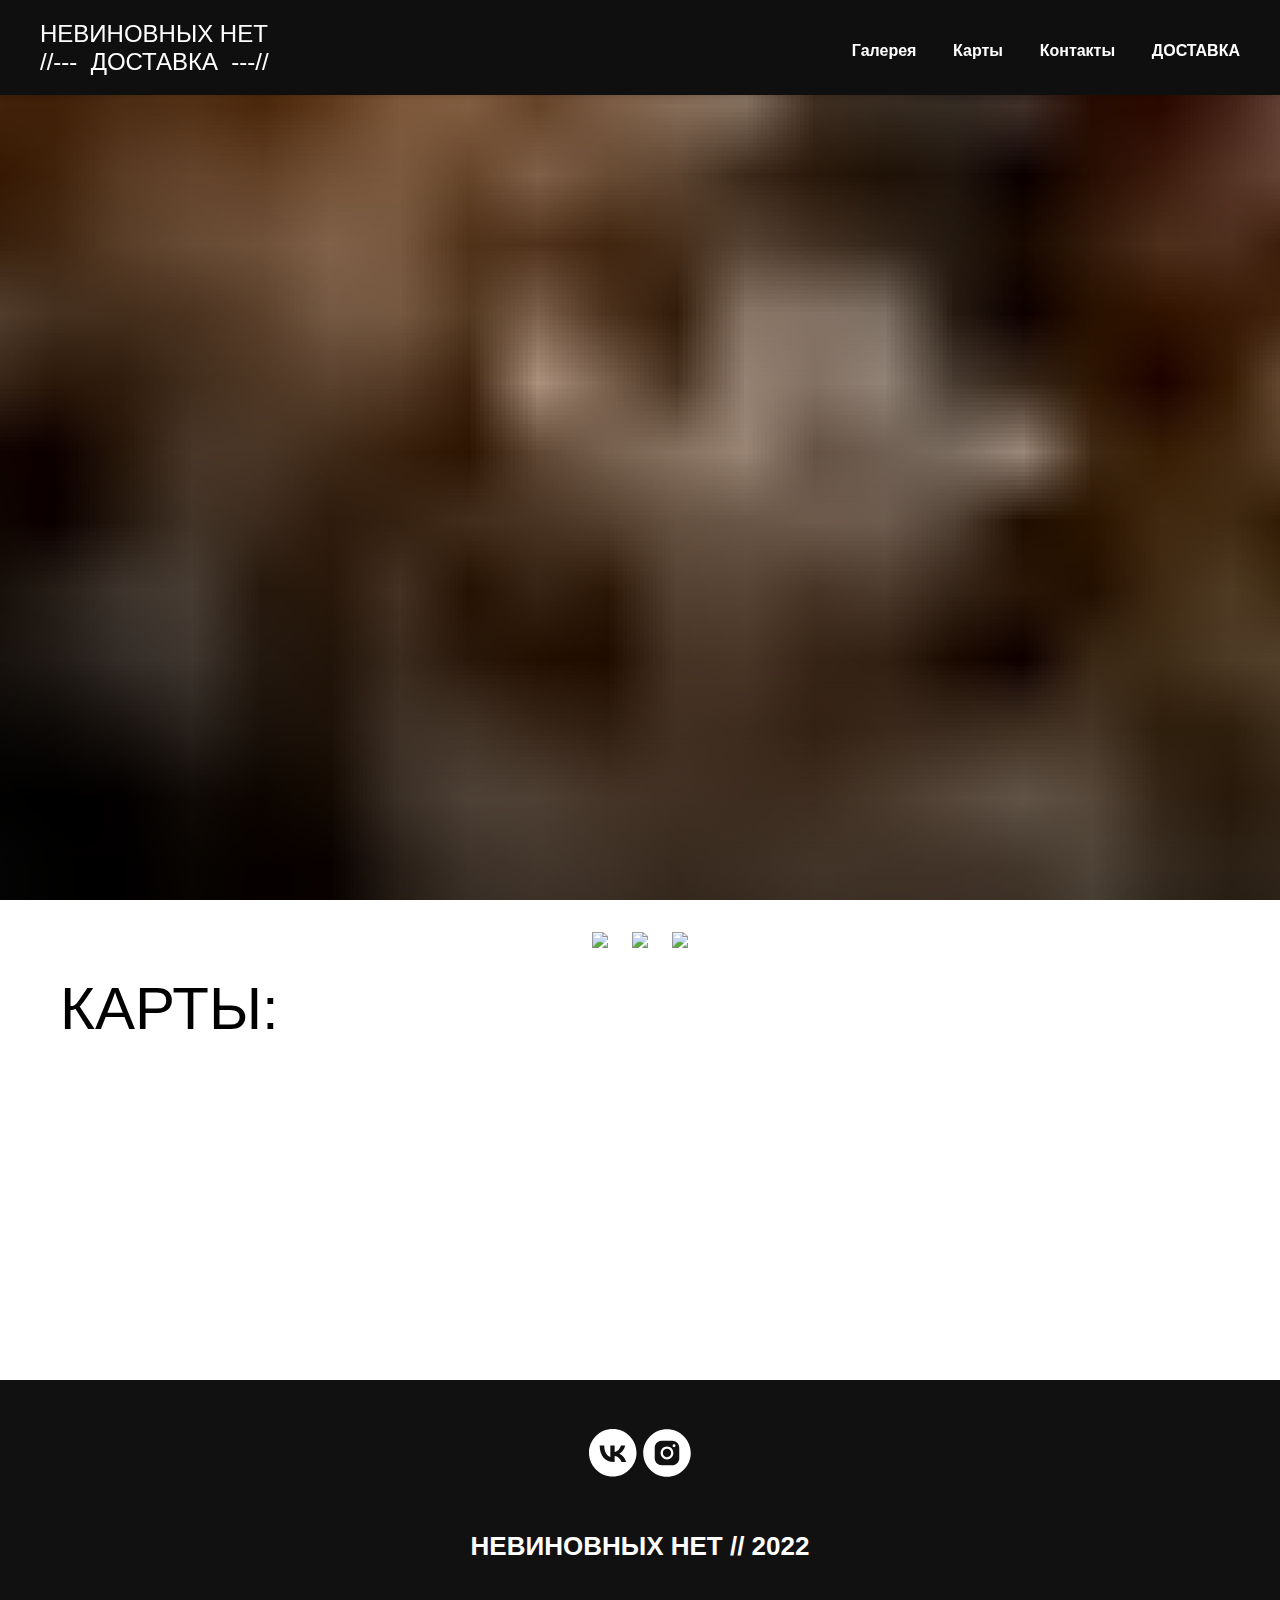
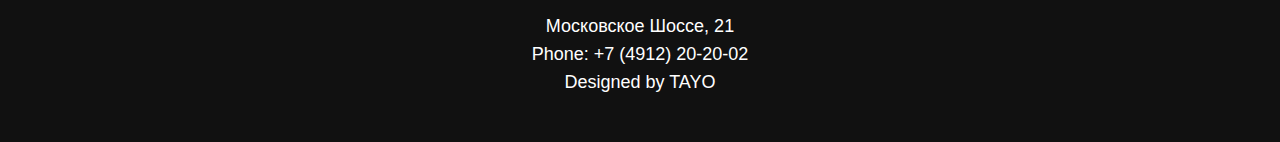
==== commit 1e00aaa4: "Add files via upload" ====
--- a/index.html
+++ b/index.html
@@ -12,7 +12,6 @@
   <meta property="og:type" content="website">
   <meta property="og:image" content="images/bg_1.jpg">
   <link rel="canonical" href="http://project5438077.tilda.ws">
-  <link rel="stylesheet" href="./css/style.css">
   <!--/metatextblock-->
   <meta property="fb:app_id" content="257953674358265">
   <meta name="format-detection" content="telephone=no">
@@ -95,90 +94,117 @@
 </head>
 
 <body class="t-body" style="margin:0;">
-	<!--allrecords-->
-	<div id="allrecords" class="t-records t-records_animated t-records_visible" data-hook="blocks-collection-content-node" data-tilda-project-id="5438077" data-tilda-page-id="26859741" data-tilda-page-alias="delivery" data-tilda-formskey="30fe59f7a4c618c6c5c0951fc5438077" data-tilda-lazy="yes">
-	  <div id="rec433613453" class="r t-rec" style=" " data-animationappear="off" data-record-type="257">
-		<!-- T228 -->
-		<div id="nav433613453marker"></div>
-		<div class="t228__mobile">
-		  <div class="t228__mobile_container">
-			<div class="t228__mobile_text t-name t-name_md" field="text"> </div>
-			<div class="t228__burger"> <span></span> <span></span> <span></span> <span></span> </div>
-		  </div>
-		</div>
-		<div id="nav433613453" class="t228 t228__hidden t228__positionfixed " style="background-color: rgba(255,255,255,1); height:95px; box-shadow: 0px 1px 3px rgba(0,0,0,0.10);" data-bgcolor-hex="#ffffff" data-bgcolor-rgba="rgba(255,255,255,1)" data-navmarker="nav433613453marker" data-appearoffset data-bgopacity-two="100" data-menushadow="10" data-bgopacity="1" data-bgcolor-rgba-afterscroll="rgba(255,255,255,1)" data-menu-items-align="center" data-menu="yes">
-		  <div class="t228__maincontainer " style="height:95px;">
-			<div class="t228__padding40px"></div>
-			<div class="t228__leftside">
-			  <div class="t228__leftcontainer">
-				<a href="./delivery.html" style="color:#111;">
-				  <div class="t228__logo t-title" field="title" style="color:#111;">НЕВИНОВНЫХ НЕТ
-					<br></div>
-				</a>
-			  </div>
-			</div>
-			<div class="t228__centerside "> </div>
-			<div class="t228__rightside">
-			  <div class="t228__rightcontainer">
-				<div class="t228__right_descr" style="color:#000000;font-size:24px;font-weight:600;">
-				  <div style="line-height: 34px;" data-customstyle="yes">- - - - - - - - -
-					<br><a href="./delivery.html"><span style="font-weight: 500; font-size: 24px;">ДОСТАВКА</span></a></div>
-				</div>
-			  </div>
-			</div>
-			<div class="t228__padding40px"></div>
-		  </div>
-		</div>
-		<style>
-		  @media screen and (max-width: 980px) {
-			#rec433613453 .t228__leftcontainer {
-			  padding: 20px;
-			}
-			#rec433613453 .t228__imglogo {
-			  padding: 20px 0;
-			}
-			#rec433613453 .t228 {
-			  position: static;
-			}
-		  }
-		</style>
-		<script>
-		  $(window).on('load', function() {
-			if (typeof t228_setWidth !== 'undefined') {
-			  t228_setWidth('433613453');
-			}
-		  });
-		  $(window).on('resize', function() {
-			if (typeof t228_setWidth !== 'undefined') {
-			  t228_setWidth('433613453');
-			}
-			t228_setBg('433613453');
-		  });
-		  $(document).ready(function() {
-			setTimeout(function() {
-			  t228_highlight();
-			}, 500);
-			t228_checkAnchorLinks('433613453');
-			if (typeof t228__init === 'function') {
-			  t228__init('433613453');
-			}
-			t228_setBg('433613453');
-			if (typeof t228_setWidth !== 'undefined') {
-			  t228_setWidth('433613453');
-			}
-			t228_changebgopacitymenu('433613453');
-			$(window).bind('scroll', t_throttle(function() {
-			  t228_changebgopacitymenu('433613453')
-			}));
-			t228_createMobileMenu('433613453');
-		  });
-		</script>
-		<!--[if IE 8]><style>#rec433613453 .t228 {
-  filter: progid:DXImageTransform.Microsoft.gradient(startColorStr='#D9ffffff', endColorstr='#D9ffffff');
-  }</style><![endif]-->
-		<style>
+  <!--allrecords-->
+  <div id="allrecords" class="t-records t-records_animated t-records_visible" data-hook="blocks-collection-content-node" data-tilda-project-id="5438077" data-tilda-page-id="26859299" data-tilda-formskey="30fe59f7a4c618c6c5c0951fc5438077" data-tilda-lazy="yes">
+    <div id="rec433613453" class="r t-rec" style="background-color: #111111; " data-animationappear="off" data-record-type="257">
+      <!-- T456 -->
+      <div id="nav433613453marker"></div>
+      <div class="t228__mobile">
+        <div class="t228__mobile_container">
+          <div class="t228__mobile_text t-name t-name_md" field="text"> </div>
+          <div class="t228__burger"> <span></span> <span></span> <span></span> <span></span> </div>
+        </div>
+      </div>
+      <div id="nav433613453" class="t228 t228__hidden t228__positionfixed " style="background-color: rgb(15, 15, 15) !important; height:95px; box-shadow: 0px 1px 3px rgba(0,0,0,0.10);" data-navmarker="nav433613453marker" data-appearoffset data-bgopacity-two="100" data-menushadow="10" data-bgopacity="1" data-menu-items-align="center" data-menu="yes">
+        <div class="t228__maincontainer " style="height:95px;">
+          <div class="t228__padding40px"></div>
+          <div class="t228__leftside">
+            <div class="t228__leftcontainer">
+              <a href="/" style="color:#ffffff;">
+                <div class="t228__logo t-title" field="title" style="color:#ffffff;">НЕВИНОВНЫХ НЕТ
+                  <br>//---  ДОСТАВКА  ---//</div>
+              </a>
+            </div>
+          </div>
+          <div class="t228__centerside "> </div>
+          <div class="t228__rightside">
+            <div class="t228__rightcontainer">
+              <div class="t228__right_descr" style="color:#000000;font-size:24px;font-weight:600;">
+				<li class="t456__list_item" style="padding:0 15px 0 0;"><a class="t-menu__link-item" href="#rec433608890" data-menu-submenu-hook style="color:#ffffff;font-weight:600;" data-menu-item-number="1">Галерея</a> </li>
+				<li class="t456__list_item" style="padding:0 15px;"><a class="t-menu__link-item" href="#rec433611003" data-menu-submenu-hook style="color:#ffffff;font-weight:600;" data-menu-item-number="2">Карты</a> </li>
+				<li class="t456__list_item" style="padding:0 15px;"><a class="t-menu__link-item" href="#rec433609213" data-menu-submenu-hook style="color:#ffffff;font-weight:600;" data-menu-item-number="3">Контакты</a> </li>
+				<li class="t456__list_item" style="padding:0 0 0 15px;"><a class="t-menu__link-item" href="./delivery.html" data-menu-submenu-hook style="color:#ffffff;font-weight:600;" data-menu-item-number="4">ДОСТАВКА</a> </li>
+              </div>
+            </div>
+          </div>
+          <div class="t228__padding40px"></div>
+        </div>
+      </div>
       <style>
-        #rec433609065 .t-menu__link-item {}
+        @media screen and (max-width: 980px) {
+          #rec433613453 .t228__leftcontainer {
+            padding: 20px;
+          }
+          #rec433613453 .t228__imglogo {
+            padding: 20px 0;
+          }
+          #rec433613453 .t228 {
+            position: static;
+          }
+        }
+      </style>
+      <script>
+        $(window).on('load', function() {
+          if (typeof t228_setWidth !== 'undefined') {
+            t228_setWidth('433613453');
+          }
+        });
+        $(window).on('resize', function() {
+          if (typeof t228_setWidth !== 'undefined') {
+            t228_setWidth('433613453');
+          }
+          t228_setBg('433613453');
+        });
+        $(document).ready(function() {
+          setTimeout(function() {
+            t228_highlight();
+          }, 500);
+          t228_checkAnchorLinks('433613453');
+          if (typeof t228__init === 'function') {
+            t228__init('433613453');
+          }
+          t228_setBg('433613453');
+          if (typeof t228_setWidth !== 'undefined') {
+            t228_setWidth('433613453');
+          }
+          t228_changebgopacitymenu('433613453');
+          $(window).bind('scroll', t_throttle(function() {
+            t228_changebgopacitymenu('433613453')
+          }));
+          t228_createMobileMenu('433613453');
+        });
+      </script>
+      <style>
+        #rec433613453 .t-menu__link-item {
+          -webkit-transition: color 0.3s ease-in-out, opacity 0.3s ease-in-out;
+          transition: color 0.3s ease-in-out, opacity 0.3s ease-in-out;
+        }
+        
+        #rec433613453 .t-menu__link-item.t-active {
+          color: #ff6047 !important;
+        }
+        
+        #rec433613453 .t-menu__link-item:not(.t-active):not(.tooltipstered):hover {
+          color: #ff6047 !important;
+        }
+        
+        @supports (overflow:-webkit-marquee) and (justify-content:inherit) {
+          #rec433613453 .t-menu__link-item,
+          #rec433613453 .t-menu__link-item.t-active {
+            opacity: 1 !important;
+          }
+        }
+      </style>
+      <script type="text/javascript">
+        $(document).ready(function() {
+          setTimeout(function() {
+            t_onFuncLoad('t_menusub_init', function() {
+              t_menusub_init('433613453');
+            });
+          }, 500);
+        });
+      </script>
+      <style>
         
         @supports (overflow:-webkit-marquee) and (justify-content:inherit) {
           #rec433609065 .t-menu__link-item,
@@ -210,191 +236,45 @@
 filter: progid:DXImageTransform.Microsoft.gradient(startColorStr='#D9000000', endColorstr='#D9000000');
 }</style><![endif]-->
     </div>
-    <div id="rec433605777" class="r t-rec" data-animationappear="off" data-record-type="14">
+    <div id="rec433605777" class="r t-rec" style=" " data-animationappear="off" data-record-type="14">
       <!-- cover -->
       <div class="t-cover" id="recorddiv433605777" bgimgfield="img" style="height:100vh; background-image:url(&#x27;images/bg.jpg&#x27;);">
-        <div class="t-cover__carrier" id="coverCarry433605777" data-content-cover-id="433605777" data-content-cover-bg="https://static.tildacdn.info/tild6233-3762-4738-a161-376439353765/bg.jpg" data-content-cover-height="100vh" data-content-cover-parallax="fixed" style="height:100vh; "></div>
-        <div class="t-cover__filter" style="height:100vh;background-image: -moz-linear-gradient(top, rgba(0,0,0,0.70), rgba(0,0,0,0.70));background-image: -webkit-linear-gradient(top, rgba(0,0,0,0.70), rgba(0,0,0,0.70));background-image: -o-linear-gradient(top, rgba(0,0,0,0.70), rgba(0,0,0,0.70));background-image: -ms-linear-gradient(top, rgba(0,0,0,0.70), rgba(0,0,0,0.70));background-image: linear-gradient(top, rgba(0,0,0,0.70), rgba(0,0,0,0.70));filter: progid:DXImageTransform.Microsoft.gradient(startColorStr=&#x27;#4c000000&#x27;, endColorstr=&#x27;#4c000000&#x27;);"></div>
+        <div class="t-cover__carrier" id="coverCarry433605777" data-content-cover-id="433605777" data-content-cover-bg="https://static.tildacdn.info/tild3838-3539-4663-b131-366236333365/bg.jpg" data-content-cover-height="100vh" data-content-cover-parallax="fixed" style="height:100vh; "></div>
+        <div class="t-cover__filter" style="height:100vh;background-image: -moz-linear-gradient(top, rgba(0,0,0,0.0), rgba(0,0,0,0.70));background-image: -webkit-linear-gradient(top, rgba(0,0,0,0.0), rgba(0,0,0,0.70));background-image: -o-linear-gradient(top, rgba(0,0,0,0.0), rgba(0,0,0,0.70));background-image: -ms-linear-gradient(top, rgba(0,0,0,0.0), rgba(0,0,0,0.70));background-image: linear-gradient(top, rgba(0,0,0,0.0), rgba(0,0,0,0.70));filter: progid:DXImageTransform.Microsoft.gradient(startColorStr=&#x27;#fe000000&#x27;, endColorstr=&#x27;#4c000000&#x27;);"></div>
         <div class="t-container">
           <div class="t-col t-col_12 ">
             <div class="t-cover__wrapper t-valign_middle" style="height:100vh">
-              <div class="t102 t-align_center" data-hook-content="covercontent">
-                <div class="t102__title t-title" style="text-transform:uppercase;" field="title"><span style="color: rgb(255, 71, 71); --darkreader-inline-color:#ff4b4b;" data-darkreader-inline-color>НЕВИНОВНЫХ НЕТ</span></div> <span class="space"></span> </div>
+              <div class="t102 t-align_center" data-hook-content="covercontent"> <span class="space"></span> </div>
             </div>
           </div>
         </div>
       </div>
     </div>
-    <div id="rec433608890" class="r t-rec t-rec_pt_30" style="padding-top:30px; " data-record-type="169">
-      <!-- t155 -->
-      <div class="t155">
+    <div id="rec433608890" class="r t-rec t-rec_pt_30 t-rec_pb_0" style="padding-top:30px;padding-bottom:0px; " data-animationappear="off" data-record-type="170">
+      <!-- t156 -->
+      <div class="t156">
         <div class="t-container">
-          <div class="t-row">
-            <div class="t-col t-col_6">
-              <div class="t-bgimg" bgimgfield="gi_img__0" data-zoomable="yes" data-img-zoom-url="https://static.tildacdn.info/tild6130-6438-4262-b934-383331303736/port6.jpg" data-original="https://static.tildacdn.info/tild6130-6438-4262-b934-383331303736/port6.jpg" style="background: url(&#x27;images/port6.jpg&#x27;) center center no-repeat; background-size:cover; height:660px; margin-bottom:20px;" itemscope itemtype="http://schema.org/ImageObject">
-                <meta itemprop="image" content="https://static.tildacdn.info/tild6130-6438-4262-b934-383331303736/port6.jpg">
-              </div>
-            </div>
-            <div class="t-col t-col_6">
-              <div class="t-bgimg" bgimgfield="gi_img__1" data-zoomable="yes" data-img-zoom-url="https://static.tildacdn.info/tild3035-3361-4264-b137-323530633636/port7.jpg" data-original="https://static.tildacdn.info/tild3035-3361-4264-b137-323530633636/port7.jpg" style="width:100%; background: url(&#x27;images/port7.jpg&#x27;) center center no-repeat; background-size:cover; height:320px; margin-bottom:20px;" itemscope itemtype="http://schema.org/ImageObject">
-                <meta itemprop="image" content="https://static.tildacdn.info/tild3035-3361-4264-b137-323530633636/port7.jpg">
-              </div>
-              <div class="t-bgimg" bgimgfield="gi_img__2" data-zoomable="yes" data-img-zoom-url="https://static.tildacdn.info/tild6232-3236-4037-b034-643539346633/port1.jpg" data-original="https://static.tildacdn.info/tild6232-3236-4037-b034-643539346633/port1.jpg" style="width:100%; background: url(&#x27;images/port1.jpg&#x27;) center center no-repeat; background-size:cover; height:320px; margin-bottom:20px;" itemscope itemtype="http://schema.org/ImageObject">
-                <meta itemprop="image" content="https://static.tildacdn.info/tild6232-3236-4037-b034-643539346633/port1.jpg">
-              </div>
-            </div>
-          </div>
-        </div>
-      </div>
-    </div>
-    <div id="rec433612241" class="r t-rec" data-record-type="396">
-      <!-- T396 -->
-      <style>
-        #rec433612241 .t396__artboard {
-          height: 622px;
-          background-color: #ffffff;
-        }
-        
-        #rec433612241 .t396__filter {
-          height: 622px;
-        }
-        
-        #rec433612241 .t396__carrier {
-          height: 622px;
-          background-position: center center;
-          background-attachment: scroll;
-          background-size: cover;
-          background-repeat: no-repeat;
-        }
-        
-        @media screen and (max-width: 1199px) {
-          #rec433612241 .t396__artboard {
-            height: 513px;
-          }
-          #rec433612241 .t396__filter {
-            height: 513px;
-          }
-          #rec433612241 .t396__carrier {
-            height: 513px;
-            background-attachment: scroll;
-          }
-        }
-        
-        @media screen and (max-width: 959px) {
-          #rec433612241 .t396__artboard {
-            height: 340px;
-          }
-          #rec433612241 .t396__filter {
-            height: 340px;
-          }
-          #rec433612241 .t396__carrier {
-            height: 340px;
-          }
-        }
-        
-        @media screen and (max-width: 639px) {
-          #rec433612241 .t396__artboard {
-            height: 273px;
-          }
-          #rec433612241 .t396__filter {
-            height: 273px;
-          }
-          #rec433612241 .t396__carrier {
-            height: 273px;
-          }
-        }
-        
-        @media screen and (max-width: 479px) {
-          #rec433612241 .t396__artboard {
-            height: 188px;
-          }
-          #rec433612241 .t396__filter {
-            height: 188px;
-          }
-          #rec433612241 .t396__carrier {
-            height: 188px;
-          }
-        }
-        
-        #rec433612241 .tn-elem[data-elem-id="1649454868666"] {
-          z-index: 1;
-          top: 15px;
-          left: calc(50% - 600px + -85px);
-          width: 593px;
-        }
-        
-        #rec433612241 .tn-elem[data-elem-id="1649454868666"] .tn-atom {
-          background-position: center center;
-          border-color: transparent;
-          border-style: solid;
-        }
-        
-        @media screen and (max-width: 1199px) {}
-        
-        @media screen and (max-width: 959px) {}
-        
-        @media screen and (max-width: 639px) {}
-        
-        @media screen and (max-width: 479px) {}
-        
-        #rec433612241 .tn-elem[data-elem-id="1649454986974"] {
-          z-index: 3;
-          top: 15px;
-          left: calc(50% - 600px + 530px);
-          width: 396px;
-        }
-        
-        #rec433612241 .tn-elem[data-elem-id="1649454986974"] .tn-atom {
-          background-position: center center;
-          border-color: transparent;
-          border-style: solid;
-        }
-        
-        @media screen and (max-width: 1199px) {}
-        
-        @media screen and (max-width: 959px) {}
-        
-        @media screen and (max-width: 639px) {}
-        
-        @media screen and (max-width: 479px) {}
-        
-        #rec433612241 .tn-elem[data-elem-id="1649455041871"] {
-          z-index: 2;
-          top: -45px;
-          left: calc(50% - 600px + 750px);
-          width: 468px;
-        }
-        
-        #rec433612241 .tn-elem[data-elem-id="1649455041871"] .tn-atom {
-          background-position: center center;
-          border-color: transparent;
-          border-style: solid;
-        }
-        
-        @media screen and (max-width: 1199px) {}
-        
-        @media screen and (max-width: 959px) {}
-        
-        @media screen and (max-width: 639px) {}
-        
-        @media screen and (max-width: 479px) {}
-      </style>
-      <div class="t396">
-        <div class="t396__artboard" data-artboard-recid="433612241" data-artboard-height="622" data-artboard-height-res-960="513" data-artboard-height-res-640="340" data-artboard-height-res-480="273" data-artboard-height-res-320="188" data-artboard-height_vh data-artboard-valign="center" data-artboard-upscale="grid" data-artboard-ovrflw>
-          <div class="t396__carrier" data-artboard-recid="433612241"></div>
-          <div class="t396__filter" data-artboard-recid="433612241"></div>
-          <div class="t396__elem tn-elem tn-elem__4336122411649454868666" data-elem-id="1649454868666" data-elem-type="image" data-field-top-value="15" data-field-left-value="-85" data-field-width-value="593" data-field-axisy-value="top" data-field-axisx-value="left" data-field-container-value="grid" data-field-topunits-value="px" data-field-leftunits-value="px" data-field-heightunits-value data-field-widthunits-value="px" data-field-filewidth-value="1680" data-field-fileheight-value="1684">
-            <div class="tn-atom"> <img class="tn-atom__img t-img" data-original="https://static.tildacdn.info/tild3763-3430-4333-b936-353730303939/xpwTaD1iS-o.jpg" imgfield="tn_img_1649454868666"> </div>
-          </div>
-          <div class="t396__elem tn-elem tn-elem__4336122411649454986974" data-elem-id="1649454986974" data-elem-type="image" data-field-top-value="15" data-field-left-value="530" data-field-width-value="396" data-field-axisy-value="top" data-field-axisx-value="left" data-field-container-value="grid" data-field-topunits-value="px" data-field-leftunits-value="px" data-field-heightunits-value data-field-widthunits-value="px" data-field-filewidth-value="853" data-field-fileheight-value="1280">
-            <div class="tn-atom"> <img class="tn-atom__img t-img" data-original="https://static.tildacdn.info/tild3061-3363-4533-b732-623633386436/Q4jKUCw2rEs_1.jpg" imgfield="tn_img_1649454986974"> </div>
-          </div>
-          <div class="t396__elem tn-elem tn-elem__4336122411649455041871" data-elem-id="1649455041871" data-elem-type="image" data-field-top-value="-45" data-field-left-value="750" data-field-width-value="468" data-field-axisy-value="top" data-field-axisx-value="left" data-field-container-value="grid" data-field-topunits-value="px" data-field-leftunits-value="px" data-field-heightunits-value data-field-widthunits-value="px" data-field-filewidth-value="1240" data-field-fileheight-value="2067">
-            <div class="tn-atom"> <img class="tn-atom__img t-img" data-original="https://static.tildacdn.info/tild3431-3535-4631-a561-633661346234/1cGw1enxgps.jpg" imgfield="tn_img_1649455041871"> </div>
-          </div>
-        </div>
-      </div>
-      <!-- /T396 -->
+          <div class="t-col t-col_12">
+            <table style="margin:0 auto; padding:0;">
+              <tbody>
+                <tr>
+                  <td itemscope itemtype="http://schema.org/ImageObject"><img class="t-img" imgfield="gi_img__0" src="images/port1.jpg" data-original="https://static.tildacdn.info/tild3463-6163-4863-a232-343334393062/port1.jpg" data-zoom-target="0" data-zoomable="yes" data-img-zoom-url="https://static.tildacdn.info/tild3463-6163-4863-a232-343334393062/port1.jpg" style="width:100%;">
+                    <meta itemprop="image" content="https://static.tildacdn.info/tild3463-6163-4863-a232-343334393062/port1.jpg">
+                  </td>
+                  <td style="width:20px;"></td>
+                  <td itemscope itemtype="http://schema.org/ImageObject"><img class="t-img" imgfield="gi_img__1" src="images/port6.jpg" data-original="https://static.tildacdn.info/tild3531-3865-4132-a439-393061373936/port6.jpg" data-zoom-target="1" data-zoomable="yes" data-img-zoom-url="https://static.tildacdn.info/tild3531-3865-4132-a439-393061373936/port6.jpg" style="width:100%;">
+                    <meta itemprop="image" content="https://static.tildacdn.info/tild3531-3865-4132-a439-393061373936/port6.jpg">
+                  </td>
+                  <td style="width:20px;"></td>
+                  <td itemscope itemtype="http://schema.org/ImageObject"><img class="t-img" imgfield="gi_img__2" src="images/port7.jpg" data-original="https://static.tildacdn.info/tild3865-3861-4038-b935-333762646433/port7.jpg" data-zoom-target="2" data-zoomable="yes" data-img-zoom-url="https://static.tildacdn.info/tild3865-3861-4038-b935-333762646433/port7.jpg" style="width:100%;">
+                    <meta itemprop="image" content="https://static.tildacdn.info/tild3865-3861-4038-b935-333762646433/port7.jpg">
+                  </td>
+                </tr>
+              </tbody>
+            </table>
+          </div>
+        </div>
+      </div>
     </div>
     <div id="rec433611577" class="r t-rec" style=" " data-animationappear="off" data-record-type="106">
       <!-- T004 -->
@@ -406,7 +286,7 @@
         </div>
       </div>
     </div>
-    <div id="rec433611003" class="r t-rec t-rec_pb_15" style="padding-bottom:15px; " data-animationappear="off" data-record-type="131">
+    <div id="rec433611003" class="r t-rec t-rec_pb_15" style="padding-bottom:15px; " data-record-type="131">
       <!-- T123 -->
       <div class="t123">
         <div class="t-container ">
@@ -444,9 +324,10 @@
                 </div>
               </div>
             </div>
-            <div class="t494__text t-heading t-heading_xs t494__text-bottom-margin" style field="text">НЕ<span style="color: rgb(255, 0, 0); --darkreader-inline-color:#ff1a1a;" data-darkreader-inline-color>ВИНО</span>ВНЫХ НЕТ // 2022 // Designed by <span style="color: rgb(255, 247, 0); --darkreader-inline-color:#fff81a;" data-darkreader-inline-color>TAYO</span></div>
+            <div class="t494__text t-heading t-heading_xs t494__text-bottom-margin" style field="text"><span style="color: rgb(255, 255, 255); --darkreader-inline-color:#e8e6e3;" data-darkreader-inline-color>НЕВИНОВНЫХ </span>НЕТ // 2022</div>
             <div class="t494__text t-text t-text_sm" style field="text2">Московское Шоссе, 21
-              <br>Phone:  +7 (4912) 20-20-02</div>
+              <br>Phone: +7 (4912) 20-20-02
+              <br>Designed by TAYO</div>
           </div>
         </div>
       </div>
--- a/css/tilda-blocks-2.14.css
+++ b/css/tilda-blocks-2.14.css
@@ -1 +1,3926 @@
-.t-body{margin:0}#allrecords{-webkit-font-smoothing:antialiased;background-color:none}#allrecords a{color:#ff8562;text-decoration:none}#allrecords a[href^=tel]{color:inherit;text-decoration:none}#allrecords ol{padding-left:22px}#allrecords ul{padding-left:20px}#allrecords b,#allrecords strong{font-weight:700}@media print{body,html{min-width:1200px;max-width:1200px;padding:0;margin:0 auto;border:none}}.t-text{font-family:'Arial',Arial,sans-serif;font-weight:300;color:#000}.t-text_xs{font-size:15px;line-height:1.55}.t-text_sm{font-size:18px;line-height:1.55}.t-text_md{font-size:20px;line-height:1.55}.t-text_lg{font-size:22px;line-height:1.55}.t-text_weight_plus{font-weight:400}.t-text-impact{font-family:'Arial',Arial,sans-serif;font-weight:300;color:#000}.t-text-impact_xs{font-size:26px;line-height:1.5}.t-text-impact_sm{font-size:32px;line-height:1.35}.t-text-impact_md{font-size:38px;line-height:1.35}.t-text-impact_lg{font-size:42px;line-height:1.23}.t-name{font-family:'Arial',Arial,sans-serif;font-weight:600;color:#000}.t-name_xs{font-size:16px;line-height:1.35}.t-name_sm{font-size:18px;line-height:1.35}.t-name_md{font-size:20px;line-height:1.35}.t-name_lg{font-size:22px;line-height:1.35}.t-name_xl{font-size:24px;line-height:1.35}.t-heading{font-family:'Arial',Arial,sans-serif;font-weight:600;color:#000}.t-heading_xs{font-size:26px;line-height:1.23}.t-heading_sm{font-size:28px;line-height:1.17}.t-heading_md{font-size:30px;line-height:1.17}.t-heading_lg{font-size:32px;line-height:1.17}.t-title{font-family:'Arial',Arial,sans-serif;font-weight:600;color:#000}.t-title_xxs{font-size:36px;line-height:1.23}.t-title_xs{font-size:42px;line-height:1.23}.t-title_sm{font-size:48px;line-height:1.23}.t-title_md{font-size:52px;line-height:1.23}.t-title_lg{font-size:64px;line-height:1.23}.t-title_xl{font-size:72px;line-height:1.17}.t-title_xxl{font-size:82px;line-height:1.17}.t-descr{font-family:'Arial',Arial,sans-serif;font-weight:300;color:#000}.t-descr_xxs{font-size:14px;line-height:1.55}.t-descr_xs{font-size:16px;line-height:1.55}.t-descr_sm{font-size:18px;line-height:1.55}.t-descr_md{font-size:20px;line-height:1.55}.t-descr_lg{font-size:22px;line-height:1.55}.t-descr_xl{font-size:24px;line-height:1.5}.t-descr_xxl{font-size:26px;line-height:1.45}.t-descr_xxxl{font-size:30px;line-height:1.45;letter-spacing:.45}.t-uptitle{font-family:'Arial',Arial,sans-serif;font-weight:600;color:#000;letter-spacing:2.5px}.t-uptitle_xs{font-size:12px}.t-uptitle_sm{font-size:14px}.t-uptitle_md{font-size:16px}.t-uptitle_lg{font-size:18px}.t-uptitle_xl{font-size:20px;letter-spacing:2px}.t-uptitle_xxl{font-size:22px;letter-spacing:2px}.t-uptitle_xxxl{font-size:24px;letter-spacing:2px}@media screen and (max-width:1200px){.t-text_xs{font-size:14px}.t-text_sm{font-size:16px}.t-text_md{font-size:18px}.t-text_lg{font-size:20px}.t-text-impact_md{font-size:30px}.t-descr_xxs{font-size:12px}.t-descr_xs{font-size:14px}.t-descr_sm{font-size:16px}.t-descr_md{font-size:18px}.t-descr_lg{font-size:20px}.t-descr_xl{font-size:22px}.t-descr_xxl{font-size:22px}.t-descr_xxxl{font-size:26px}.t-uptitle_md{font-size:14px}.t-uptitle_lg{font-size:16px}.t-uptitle_xl{font-size:18px}.t-uptitle_xxl{font-size:20px}.t-uptitle_xxxl{font-size:22px}.t-title_xxs{font-size:32px}.t-title_xs{font-size:38px}.t-title_sm{font-size:44px}.t-title_md{font-size:48px}.t-title_lg{font-size:60px}.t-title_xl{font-size:68px}.t-title_xxl{font-size:78px}.t-name_xs{font-size:14px}.t-name_sm{font-size:16px}.t-name_md{font-size:18px}.t-name_lg{font-size:20px}.t-name_xl{font-size:22px}.t-heading_xs{font-size:24px}.t-heading_sm{font-size:26px}.t-heading_md{font-size:28px}.t-heading_lg{font-size:30px}}@media screen and (max-width:640px){.t-text_xs{font-size:12px;line-height:1.45}.t-text_sm{font-size:14px;line-height:1.45}.t-text_md{font-size:16px;line-height:1.45}.t-text_lg{font-size:18px;line-height:1.45}.t-text-impact_sm{font-size:22px}.t-text-impact_md{font-size:26px}.t-text-impact_lg{font-size:28px}.t-descr_xs{font-size:12px;line-height:1.45}.t-descr_sm{font-size:14px;line-height:1.45}.t-descr_md{font-size:16px;line-height:1.45}.t-descr_lg{font-size:18px;line-height:1.45}.t-descr_xl{font-size:20px;line-height:1.4}.t-descr_xxl{font-size:20px}.t-descr_xxxl{font-size:22px}.t-uptitle_xs{font-size:10px}.t-uptitle_sm{font-size:10px}.t-uptitle_md{font-size:12px}.t-uptitle_lg{font-size:14px}.t-uptitle_xl{font-size:16px}.t-uptitle_xxl{font-size:18px}.t-uptitle_xxxl{font-size:20px}.t-title_xxs{font-size:28px}.t-title_xs{font-size:30px}.t-title_sm{font-size:30px}.t-title_md{font-size:30px}.t-title_lg{font-size:30px}.t-title_xl{font-size:32px}.t-title_xxl{font-size:36px}.t-name_xs{font-size:12px}.t-name_sm{font-size:14px}.t-name_md{font-size:16px}.t-name_lg{font-size:18px}.t-name_xl{font-size:20px}.t-heading_xs{font-size:22px}.t-heading_sm{font-size:24px}.t-heading_md{font-size:24px}.t-heading_lg{font-size:26px}}@media screen and (max-width:480px){.t-title_xl{font-size:30px}.t-title_xxl{font-size:30px}}.t-records{-webkit-font_smoothing:antialiased;background-color:none}.t-records a{color:#ff8562;text-decoration:none}.t-records a[href^=tel]{color:inherit;text-decoration:none}.t-records ol{padding-left:22px;margin-top:0;margin-bottom:10px}.t-records ul{padding-left:20px;margin-top:0;margin-bottom:10px}.t-btn{display:inline-block;font-family:'Arial',Arial,sans-serif;height:60px;border:0 none;font-size:16px;padding-left:60px;padding-right:60px;text-align:center;white-space:nowrap;vertical-align:middle;font-weight:700;background-image:none;cursor:pointer;-webkit-appearance:none;-webkit-user-select:none;-moz-user-select:none;-ms-user-select:none;-o-user-select:none;user-select:none;-webkit-box-sizing:border-box;-moz-box-sizing:border-box;box-sizing:border-box}.t-btn td{vertical-align:middle}.t-btn_sending{opacity:.5}@media screen and (max-width:640px){.t-btn{white-space:normal;padding-left:30px;padding-right:30px}}.t-btn_xs{height:35px;font-size:13px;padding-left:15px;padding-right:15px}.t-btn_sm{height:45px;font-size:14px;padding-left:30px;padding-right:30px}.t-btn_lg{height:60px;font-size:22px;padding-left:70px;padding-right:70px}.t-btn_xl{height:80px;font-size:26px;padding-left:80px;padding-right:80px}.t-btn_xxl{height:100px;font-size:30px;padding-left:90px;padding-right:90px}@media screen and (max-width:640px){.t-btn_sm{padding-left:20px;padding-right:20px}.t-btn_lg{font-size:18px;padding-left:40px;padding-right:40px}.t-btn_xl{font-size:22px;padding-left:50px;padding-right:50px}.t-btn_xxl{font-size:26px;padding-left:60px;padding-right:60px}}.t-btntext{font-family:'Arial',Arial,sans-serif;color:#000;font-size:20px;line-height:1.55;font-weight:700;text-decoration:none;cursor:pointer;display:inline-block}.t-btntext_sm{font-size:16px}.t-btntext_lg{font-size:24px}.t-uppercase.t-btntext{font-size:16px}.t-uppercase.t-btntext_sm{font-size:14px}.t-uppercase.t-btntext_lg{font-size:20px}.t-btntext:after{content:"\00a0→";font-family:Arial,Helvetica,sans-serif}@media screen and (max-width:640px){.t-btntext_lg{font-size:20px}}@media screen and (max-width:1200px){.t-screenmin-1200px{display:none}}@media screen and (max-width:980px){.t-screenmin-980px{display:none}}@media screen and (max-width:640px){.t-screenmin-640px{display:none}}@media screen and (max-width:480px){.t-screenmin-480px{display:none}}@media screen and (max-width:320px){.t-screenmin-320px{display:none}}@media screen and (min-width:321px){.t-screenmax-320px{display:none}}@media screen and (min-width:481px){.t-screenmax-480px{display:none}}@media screen and (min-width:641px){.t-screenmax-640px{display:none}}@media screen and (min-width:981px){.t-screenmax-980px{display:none}}@media screen and (min-width:1201px){.t-screenmax-1200px{display:none}}.t-hidden{display:none}.t-opacity_50{filter:alpha(opacity=50);KHTMLOpacity:.5;MozOpacity:.5;opacity:.5}.t-opacity_70{filter:alpha(opacity=70);KHTMLOpacity:.7;MozOpacity:.7;opacity:.7}.t-uppercase{text-transform:uppercase}.t-align_center{text-align:center}.t-align_left{text-align:left}.t-align_right{text-align:right}.t-margin_auto{margin-left:auto;margin-right:auto}.t-valign_middle{vertical-align:middle}.t-valign_top{vertical-align:top}.t-valign_bottom{vertical-align:bottom}.t-margin_left_auto{margin-right:0;margin-left:auto}.t-tildalabel{background-color:#000;color:#fff;width:100%;height:70px;font-family:Arial;font-size:14px}.t-tildalabel:hover .t-tildalabel__wrapper{opacity:1}.t-tildalabel_white{background-color:#fff;color:#000}.t-tildalabel_gray{background-color:#eee;color:#000}.t-tildalabel__wrapper{display:table;height:30px;width:270px;margin:0 auto;padding-top:20px;opacity:.4}.t-tildalabel__txtleft{display:table-cell;width:120px;height:30px;vertical-align:middle;text-align:right;padding-right:12px;font-weight:300;font-size:12px}.t-tildalabel__wrapimg{display:table-cell;width:30px;height:30px;vertical-align:middle}.t-tildalabel__img{width:30px;height:30px;vertical-align:middle}.t-tildalabel__txtright{display:table-cell;width:120px;height:30px;vertical-align:middle;padding-left:12px;font-weight:500;letter-spacing:2px}.t-tildalabel__link{color:#fff;text-decoration:none;vertical-align:middle}.t-tildalabel_white .t-tildalabel__link,.t-tildalabel_gray .t-tildalabel__link{color:#000}.t-tildalabel-free{padding:35px 0 45px;height:auto;text-align:center}.t-tildalabel-free__main{max-width:340px;display:block;margin:0 auto;line-height:1.4;letter-spacing:.2px;color:inherit;opacity:.4}.t-tildalabel-free__links-wr{display:table;margin:30px auto 0}.t-tildalabel-free__txt-link{display:table-cell;padding:0 15px;font-size:13px;text-decoration:none;color:inherit;opacity:.25}.t-tildalabel-free__txt-link:hover,.t-tildalabel-free__main:hover{opacity:1}@media screen and (max-width:640px){.t-tildalabel-free__txt-link{display:block;padding:5px 30px}.t-tildalabel-free__main{opacity:.7}.t-tildalabel-free__txt-link{opacity:.4}}.clearfix:before,.clearfix:after{display:table;content:" "}.clearfix:after{clear:both}.center-block{display:block;margin-right:auto;margin-left:auto}.t-mbfix{opacity:.01;-webkit-transform:translateX(0);-ms-transform:translateX(0);transform:translateX(0);position:fixed;width:100%;height:500px;background-color:white;top:0;left:0;z-index:10000;-webkit-transition:all 0.1s ease;transition:all 0.1s ease}.t-mbfix_hide{-webkit-transform:translateX(3000px);-ms-transform:translateX(3000px);transform:translateX(3000px)}.r_anim{-webkit-transition:opacity 0.5s;transition:opacity 0.5s}.r_hidden{opacity:0}.r_showed{opacity:1}img:not([src]){visibility:hidden}.t-popup{display:none}.t-body_scroll-locked{position:fixed;left:0;width:100%;height:100%;overflow:hidden}.t-submit{font-family:'Arial',Arial,sans-serif}.t-input{font-family:'Arial',Arial,sans-serif}.t-input__vis-ph{font-family:'Arial',Arial,sans-serif}.t-select{font-family:'Arial',Arial,sans-serif}.t-form .uploadcare-widget-button{font-family:'Arial',Arial,sans-serif}.t-input-error{font-family:'Arial',Arial,sans-serif}.t-form__errorbox-wrapper{font-family:'Arial',Arial,sans-serif}.t-form__errorbox-text{font-family:'Arial',Arial,sans-serif}.t-form__errorbox-item{font-family:'Arial',Arial,sans-serif}.t-form__successbox{font-family:'Arial',Arial,sans-serif}.t-rec_pt_0{padding-top:0}.t-rec_pt_15{padding-top:15px}.t-rec_pt_30{padding-top:30px}.t-rec_pt_45{padding-top:45px}.t-rec_pt_60{padding-top:60px}.t-rec_pt_75{padding-top:75px}.t-rec_pt_90{padding-top:90px}.t-rec_pt_105{padding-top:105px}.t-rec_pt_120{padding-top:120px}.t-rec_pt_135{padding-top:135px}.t-rec_pt_150{padding-top:150px}.t-rec_pt_165{padding-top:165px}.t-rec_pt_180{padding-top:180px}.t-rec_pt_195{padding-top:195px}.t-rec_pt_210{padding-top:210px}.t-rec_pb_0{padding-bottom:0}.t-rec_pb_15{padding-bottom:15px}.t-rec_pb_30{padding-bottom:30px}.t-rec_pb_45{padding-bottom:45px}.t-rec_pb_60{padding-bottom:60px}.t-rec_pb_75{padding-bottom:75px}.t-rec_pb_90{padding-bottom:90px}.t-rec_pb_105{padding-bottom:105px}.t-rec_pb_120{padding-bottom:120px}.t-rec_pb_135{padding-bottom:135px}.t-rec_pb_150{padding-bottom:150px}.t-rec_pb_165{padding-bottom:165px}.t-rec_pb_180{padding-bottom:180px}.t-rec_pb_195{padding-bottom:195px}.t-rec_pb_210{padding-bottom:210px}@media screen and (max-width:480px){.t-rec_pt_0{padding-top:0}.t-rec_pt_15{padding-top:15px}.t-rec_pt_30{padding-top:30px}.t-rec_pt_45{padding-top:45px}.t-rec_pt_60{padding-top:60px}.t-rec_pt_75{padding-top:75px}.t-rec_pt_90{padding-top:90px}.t-rec_pt_105{padding-top:90px}.t-rec_pt_120{padding-top:90px!important}.t-rec_pt_135{padding-top:90px!important}.t-rec_pt_150{padding-top:90px!important}.t-rec_pt_165{padding-top:90px!important}.t-rec_pt_180{padding-top:120px!important}.t-rec_pt_195{padding-top:120px!important}.t-rec_pt_210{padding-top:120px!important}.t-rec_pb_0{padding-bottom:0}.t-rec_pb_15{padding-bottom:15px}.t-rec_pb_30{padding-bottom:30px}.t-rec_pb_45{padding-bottom:45px}.t-rec_pb_60{padding-bottom:60px}.t-rec_pb_75{padding-bottom:75px}.t-rec_pb_90{padding-bottom:90px}.t-rec_pb_105{padding-bottom:90px}.t-rec_pb_120{padding-bottom:90px!important}.t-rec_pb_135{padding-bottom:90px!important}.t-rec_pb_150{padding-bottom:90px!important}.t-rec_pb_165{padding-bottom:90px!important}.t-rec_pb_180{padding-bottom:120px!important}.t-rec_pb_195{padding-bottom:120px!important}.t-rec_pb_210{padding-bottom:120px!important}}@media screen and (max-width:480px){.t-rec_pt-res-480_0{padding-top:0!important}.t-rec_pt-res-480_15{padding-top:15px!important}.t-rec_pt-res-480_30{padding-top:30px!important}.t-rec_pt-res-480_45{padding-top:45px!important}.t-rec_pt-res-480_60{padding-top:60px!important}.t-rec_pt-res-480_75{padding-top:75px!important}.t-rec_pt-res-480_90{padding-top:90px!important}.t-rec_pt-res-480_105{padding-top:105px!important}.t-rec_pt-res-480_120{padding-top:120px!important}.t-rec_pt-res-480_135{padding-top:135px!important}.t-rec_pt-res-480_150{padding-top:150px!important}.t-rec_pt-res-480_165{padding-top:165px!important}.t-rec_pt-res-480_180{padding-top:180px!important}.t-rec_pt-res-480_195{padding-top:195px!important}.t-rec_pt-res-480_210{padding-top:210px!important}.t-rec_pb-res-480_0{padding-bottom:0!important}.t-rec_pb-res-480_15{padding-bottom:15px!important}.t-rec_pb-res-480_30{padding-bottom:30px!important}.t-rec_pb-res-480_45{padding-bottom:45px!important}.t-rec_pb-res-480_60{padding-bottom:60px!important}.t-rec_pb-res-480_75{padding-bottom:75px!important}.t-rec_pb-res-480_90{padding-bottom:90px!important}.t-rec_pb-res-480_105{padding-bottom:105px!important}.t-rec_pb-res-480_120{padding-bottom:120px!important}.t-rec_pb-res-480_135{padding-bottom:135px!important}.t-rec_pb-res-480_150{padding-bottom:150px!important}.t-rec_pb-res-480_165{padding-bottom:165px!important}.t-rec_pb-res-480_180{padding-bottom:180px!important}.t-rec_pb-res-480_195{padding-bottom:195px!important}.t-rec_pb-res-480_210{padding-bottom:210px!important}}.t102__title{font-size:104px;color:#fff;margin:74px 0 54px 0}.t102__descr{color:#fff;padding:0 0 30px 0}.t102__descr_center{max-width:700px;margin:0 auto}@media screen and (max-width:1024px){.t102__title{font-size:70px;line-height:70px;margin-top:30px}.t102__descr{padding:0 120px}}@media screen and (max-width:640px){.t102__title{font-size:34px;line-height:38px;margin-top:30px}.t102__descr{padding:0 10px}}.t001__wrapper{padding-top:42px;padding-bottom:42px}.t001__uptitle{color:#fff;padding-bottom:60px;padding-top:30px}.t001__title{color:#fff;padding:24px 0 38px 0;letter-spacing:.5px}.t001__descr{color:#fff;padding:0 0 30px 0}.t001__descr_center{max-width:700px;margin:0 auto}.t001__descr_center a:not([style]){color:#fff!important}.t001__descr_center a{font-weight:600}@media screen and (max-width:640px){.t001__title{padding-left:10px;padding-right:10px}.t001__uptitle{padding-left:10px;padding-right:10px}.t001__descr{padding-left:10px;padding-right:10px;font-size:14px;line-height:20px}}.t004{padding-top:8px;padding-bottom:6px;position:relative}.t004__text-column-count_2{column-count:2;column-gap:40px;-moz-column-count:2;-moz-column-gap:40px;-webkit-column-count:2;-webkit-column-gap:40px}.t004__text-column-count_3{column-count:3;column-gap:40px;-moz-column-count:3;-moz-column-gap:40px;-webkit-column-count:3;-webkit-column-gap:40px}.t004__text-column-count_4{column-count:4;column-gap:40px;-moz-column-count:4;-moz-column-gap:40px;-webkit-column-count:4;-webkit-column-gap:40px}.t004__initial-letter::first-letter{font-size:100px;float:left;line-height:.65;margin:10px 10px 10px 0}.t004 table{border-collapse:collapse;font-size:1em;width:100%}.t004 table td,.t004 table th{padding:5px;border:1px solid #ddd;vertical-align:top}.t004 table thead td,.t004 table th{font-weight:700;border-bottom-color:#888}@media screen and (max-width:1200px){.t004__text-column-count_2,.t004__text-column-count_3,.t004__text-column-count_4{column-gap:20px;-moz-column-gap:20px;-webkit-column-gap:20px}}@media screen and (max-width:960px){.t004__text-column-count_2,.t004__text-column-count_3,.t004__text-column-count_4{column-count:1;column-gap:0;-moz-column-count:1;-moz-column-gap:0;-webkit-column-count:1;-webkit-column-gap:0}}@media screen and (max-width:640px){.t004 h1{font-size:28px;line-height:35px}}.t123__centeredContainer{text-align:center}.t225__title{padding-top:8px;padding-bottom:3px}.t225__uptitle{padding-top:10px;padding-bottom:50px}.t225__descr{padding:41px 0 0 0}.t-menusub__menu{display:none}.t228{width:100%;height:80px;z-index:2000;position:fixed;top:0;box-shadow:0 1px 3px rgba(0,0,0,0);transition:background-color .3s linear}.t228__beforeready{visibility:hidden}.t228 ul{margin:0}.t228__maincontainer{width:100%;height:80px;display:table}.t228__maincontainer.t228__c12collumns{max-width:1200px;margin:0 auto}.t228__leftside{display:table-cell;vertical-align:middle}.t228__centerside{display:table-cell;vertical-align:middle;text-align:center;width:100%}.t228__centerside.t228__menualign_left{text-align:left}.t228__centerside.t228__menualign_right{text-align:right}.t228__rightside{display:table-cell;vertical-align:middle;text-align:right}.t228__right_langs_lang a[href=""]{cursor:text}.t228 .lastside{display:table-cell;vertical-align:middle}.t228__padding40px{width:40px}.t228__maincontainer.t228__c12collumns .t228__padding40px{width:20px}.t228__logo{display:inline-block;font-size:24px;font-weight:400;white-space:nowrap;padding-right:30px}.t228__imglogo{margin-right:30px;vertical-align:middle}.t228__list{list-style-type:none;margin:0;padding:0!important;transition:opacity ease-in-out .2s}.t228__list_item{clear:both;font-family:'Arial',Arial,sans-serif;font-size:16px;display:inline-block;padding-left:15px;padding-right:15px;margin:0;color:#000;white-space:nowrap}.t228__list_item .t-active{opacity:.7}.t228__list_item:first-child{padding-left:0}.t228__list_item:last-child{padding-right:0}.t228__leftcontainer{display:inline-block}.t228__rightcontainer{display:table;text-align:right;width:auto;position:relative;float:right}.t228__right_descr{padding-left:30px;display:table-cell;vertical-align:middle;white-space:nowrap;font-family:'Arial',Arial,sans-serif;font-size:13px;color:#000}.t228__right_buttons{padding-left:30px;display:table-cell;vertical-align:middle}.t228__right_buttons_wrap{display:table;width:auto;float:right}.t228__right_buttons_but{display:table-cell;vertical-align:middle}.t228__right_share_buttons{display:table-cell;vertical-align:middle;min-width:220px}.t228 .b-share{display:table!important;float:right}.t228 .b-share-btn__wrap{display:table-cell!important;float:none!important;padding-left:5px!important}.t228__right_langs{padding-left:30px;display:table-cell;vertical-align:middle}.t228__right_langs_wrap{display:table;width:auto;float:right}.t228__right_langs_lang{display:table-cell;vertical-align:middle;padding:0 10px;font-family:'Arial',Arial,sans-serif;font-size:16px;color:#000;word-break:keep-all}.t228__right_social_links{padding-left:30px;display:table-cell;vertical-align:middle;line-height:0}.t228__right_social_links_wrap{display:table;width:auto}.t228__right_social_links a{display:block;vertical-align:middle}.t228__right_social_links_item{display:table-cell;vertical-align:middle;padding:0 5px}.t228__mobile{display:none;width:100%;top:0;z-index:990}.t228 a,#allrecords .t228 a{text-decoration:none;color:#000}.t228 .t-btn{height:40px;font-size:14px;padding-left:30px;padding-right:30px;margin-left:10px}.t228__right_langs_lang a,.t228__right_langs_lang .t794__tm-link{white-space:nowrap}@media screen and (max-width:1200px){.t228__padding40px{width:20px}.t228__maincontainer.t228__c12collumns .t228__padding40px{width:20px}.t228__imglogo{margin-right:15px}.t228__logo{padding-right:15px}.t228__right_descr{padding-left:15px}.t228__right_buttons{padding-left:15px}.t228__right_share_buttons{padding-left:15px}.t228__right_langs{padding-left:15px}.t228__right_social_links{padding-left:15px}}@media screen and (max-width:980px){.t228__list_hidden{opacity:1}.t228{position:static;text-align:center;display:block;margin:0;padding:0;height:auto!important}.t228__maincontainer{height:auto!important;display:block}.t228__mobile.t228__positionfixed+.t228.t228__positionfixed{top:64px}.t228__leftside,.t228__rightside,.t228__centerside{display:block;text-align:center;float:none}.t228__leftcontainer,.t228__centercontainer,.t228__rightcontainer{padding:20px 0}.t228__imglogo{width:auto!important;box-sizing:border-box;padding:20px;margin:0 auto}.t228__imglogomobile.t228__imglogo{width:100%!important;min-width:100%!important}.t228__padding40px{display:none}.t228__padding10px{display:none}.t228__rightcontainer{display:table;position:static;float:none;text-align:center;margin:0 auto}.t228__right_share_buttons{display:table;position:static;padding:15px 0;margin:0 auto;text-align:center;float:none;min-width:inherit}.t228__right_buttons{display:table;padding:15px 0;margin:0 auto;text-align:center}.t228__right_descr,.t228__right_langs,.t228__right_social_links{display:table;padding:10px 0;margin:0 auto;text-align:center}.t228__logo{text-align:center;margin:20px}.t228 img{float:inherit}.t228 .t228__list_item{display:block;text-align:center;padding:10px!important;white-space:normal}.t228__list_item a{display:inline-block}.t228 .t-btn{margin-left:5px;margin-left:5px}.t228__logo{white-space:normal;padding:0}.t228.t228__hidden{display:none;height:100%}.t228__mobile{background-color:#111;display:block}.t228__mobile_text{position:absolute;color:#fff;top:50%;max-width:calc(100% - 80px);-webkit-transform:translateY(-50%);transform:translateY(-50%);left:20px}.t228__mobile_container{padding:20px;position:relative;min-height:24px}.t228__burger{position:absolute;top:50%;margin-top:-10px;right:20px;width:28px;height:20px;-webkit-transform:rotate(0deg);transform:rotate(0deg);transition:.5s ease-in-out;cursor:pointer;z-index:1003}.t228__burger span{display:block;position:absolute;width:100%;opacity:1;left:0;-webkit-transform:rotate(0deg);transform:rotate(0deg);transition:.25s ease-in-out;height:3px;background-color:#fff}.t228__burger span:nth-child(1){top:0}.t228__burger span:nth-child(2),.t228__burger span:nth-child(3){top:8px}.t228__burger span:nth-child(4){top:16px}.t228_opened .t228__burger span:nth-child(1){top:8px;width:0%;left:50%}.t228_opened .t228__burger span:nth-child(2){-webkit-transform:rotate(45deg);transform:rotate(45deg)}.t228_opened .t228__burger span:nth-child(3){-webkit-transform:rotate(-45deg);transform:rotate(-45deg)}.t228_opened .t228__burger span:nth-child(4){top:8px;width:0%;left:50%}}@media screen and (max-width:640px){.t228__right_buttons_but{display:table;padding:0 0;margin:0 auto 10px}}.t228__overflow{overflow:scroll}.t228__positionabsolute{position:absolute}.t228__mobile.t228__positionfixed{position:fixed}.t228__positionstatic{position:static}.t228 .ya-share2__container_size_m .ya-share2__icon{width:28px;height:28px}.t228 .ya-share2__list{margin-bottom:0}.t228 .ya-share2__container_size_m .ya-share2__counter{line-height:28px}.t228__black-white .ya-share2__badge{background-color:#111!important}.t228__transp-white .ya-share2__badge{background-color:transparent!important}.t228__transp-white .ya-share2__container_size_m .ya-share2__counter:before{display:none}.t228__transp-white .ya-share2__container_size_m .ya-share2__counter{padding-left:0!important;margin-top:2px}.t228__white-black .ya-share2__badge{background-color:#fff!important}.t228__white-black .ya-share2__container_size_m .ya-share2__item_service_facebook .ya-share2__icon{background-image:url([data-uri])}.t228__white-black .ya-share2__container_size_m .ya-share2__counter{color:#222}.t228__white-black .ya-share2__counter:before{background-color:#222}.t228__white-black .ya-share2__container_size_m .ya-share2__item_service_vkontakte .ya-share2__icon{background-image:url([data-uri])}.t228__white-black .ya-share2__container_size_m .ya-share2__item_service_twitter .ya-share2__icon{background-image:url([data-uri])}.t228__white-black .ya-share2__container_size_m .ya-share2__item_service_odnoklassniki .ya-share2__icon{background-image:url([data-uri]);background-size:28px 28px}.t228__transp-black .ya-share2__badge{background-color:transparent!important}.t228__transp-black .ya-share2__container_size_m .ya-share2__item_service_facebook .ya-share2__icon{background-image:url([data-uri])}.t228__transp-black .ya-share2__container_size_m .ya-share2__counter{color:#222;padding-left:0!important;margin-top:2px}.t228__transp-black .ya-share2__counter:before{display:none}.t228__transp-black .ya-share2__container_size_m .ya-share2__item_service_vkontakte .ya-share2__icon{background-image:url([data-uri])}.t228__transp-black .ya-share2__container_size_m .ya-share2__item_service_twitter .ya-share2__icon{background-image:url([data-uri])}.t228__transp-black .ya-share2__container_size_m .ya-share2__item_service_odnoklassniki .ya-share2__icon{background-image:url([data-uri]);background-size:28px 28px}.t310__title{padding-bottom:28px}.t310__centeredsection{text-align:center}.t310__centeredsection img{padding-top:4px;max-width:100%}@media screen and (max-width:960px){.t310__centeredsection{margin-top:20px;margin-bottom:20px}}@media screen and (max-width:640px){.t310__centeredsection{width:100%!important}}.t396__iframe{z-index:10000;background-color:#fff;width:100vw;height:100vh;position:fixed;top:0;left:0;border:0}.t396__body_overflow_hidden{overflow:hidden}.t396__display_none{display:none}.t396__artboard{position:relative;width:100%;height:100vh;overflow:hidden}.t396__artboard .t396__artboard_scale{overflow:visible}.t396__artboard.t396__artboard_scale .t396__elem[data-elem-type="text"] .tn-atom{word-break:normal}.t396__artboard_scale .t396__carrier,.t396__artboard_scale .t396__filter{transform-origin:top left}.tn-atom__scale-wrapper{width:inherit;height:inherit}.t396__elem .tn-atom__scale-wrapper .tn-atom{width:inherit;height:inherit!important}.t396__artboard.rendering .tn-elem{visibility:hidden}.t396__artboard.rendered .tn-elem{visibility:visible}.t396__carrier{position:absolute;left:0;top:0;z-index:0;width:100%;height:100vh;-moz-transform:unset}.t396__filter{position:absolute;left:0;top:0;z-index:1;width:100%;height:100vh;transform:translateZ(0)}.t396__elem{position:absolute;box-sizing:border-box;display:table}.t396 .tn-atom{display:table-cell;vertical-align:middle;width:100%;-webkit-text-size-adjust:100%;-moz-text-size-adjust:100%;-ms-text-size-adjust:100%}@media screen and (max-width:959px){.t396_safari .t396__artboard_scale .tn-atom{-webkit-text-size-adjust:auto;-moz-text-size-adjust:auto;-ms-text-size-adjust:auto}}.t396 .tn-atom ul,.t396 .tn-atom ol{margin-bottom:0}.t396_safari .tn-atom{transform:translateZ(0)}.t396 a.tn-atom{text-decoration:none}.t396 .tn-atom__img{width:100%;display:block}.t396 .tn-atom__html{vertical-align:top}.t396 .tn-atom__pin{border-radius:1000px;border-style:solid}.t396 .tn-atom__pin_onclick{cursor:pointer}.t396 .tn-atom__tip{position:absolute;box-sizing:border-box;width:300px;max-width:90vw;padding:15px;display:none}.t396 .tn-atom__pin:hover .tn-atom__tip{display:none}.t396 .tn-atom__tip-img{width:100%;display:block;margin-bottom:10px}.t396 .tn-atom__tip[data-tip-pos=top]{bottom:100%;margin-bottom:15px;left:50%;transform:translateX(-50%)}.t396 .tn-atom__tip[data-tip-pos=bottom]{top:100%;margin-top:15px;left:50%;transform:translateX(-50%)}.t396 .tn-atom__tip[data-tip-pos=left]{right:100%;margin-right:15px;top:50%;transform:translateY(-50%)}.t396 .tn-atom__tip[data-tip-pos=right]{left:100%;margin-left:15px;top:50%;transform:translateY(-50%)}.t396__ui{position:absolute;top:16px;left:196px;background-color:#fa876b;color:#000!important;height:30px;line-height:30px;width:100px;z-index:1000;text-align:center;border-radius:3px;display:none;font-size:14px}.t-menusub__menu{display:none}.t456__imglogo{display:block;height:auto;margin-right:30px}.t456__linewrapper{position:absolute;bottom:0;left:0;width:100%}.t456__horizontalline{margin:0;border:0;background-color:#C2C2C2;height:1px;right:0;bottom:0;margin:0 40px 0 40px}.t456__imglogo{max-width:300px}.t456__leftwrapper{display:table-cell;vertical-align:middle;padding-left:40px}.t456__rightwrapper{display:table-cell;vertical-align:middle;padding-right:40px;width:100%}.t456__menualign_left{text-align:left}.t456__menualign_right{text-align:right}.t456__menualign_center{text-align:center}@media screen and (max-width:1200px){.t456__leftwrapper{padding-left:20px}.t456__rightwrapper{padding-right:20px}}.t456{width:100%;height:80px;z-index:990;position:fixed;top:0;box-shadow:0 1px 3px rgba(0,0,0,0);transition:background-color 300ms linear}.t456__beforeready{visibility:hidden}.t456 ul{margin:0}.t456__maincontainer{width:100%;height:80px;display:table;position:relative}.t456__maincontainer.t456__c12collumns{max-width:1200px;margin:0 auto}.t456__logo{display:inline-block;font-size:24px;font-weight:400;white-space:nowrap;padding-right:30px}.t456__list{list-style-type:none;margin:0;padding:0!important}.t456__list_item{clear:both;font-family:'Arial',Arial,sans-serif;font-size:16px;display:inline-block;padding-left:15px;padding-right:15px;margin:0;color:#000;white-space:nowrap}.t456__list_item .t-active{opacity:.7}.t456__list_item:first-child{padding-left:0}.t456__list_item:last-child{padding-right:0}.t456 a,#allrecords .t456 a{text-decoration:none;color:#000}.t456.t456__positionabsolute{position:absolute}.t456.t456__positionfixed{position:fixed}.t456.t456__positionstatic{position:static}.t456__mobile{display:none}@media screen and (max-width:980px){.t456__linewrapper{display:none}.t456{position:static;text-align:center;display:block;margin:0;padding:0;height:auto!important}.t456.t456__positionabsolute,.t456.t456__positionfixed,.t456.t456__positionstatic{position:relative}.t456__imglogo{width:auto!important;box-sizing:border-box;padding:20px;margin:0 auto}.t456__imglogomobile.t456__imglogo{width:100%!important}.t456__logo{text-align:center;margin:20px}.t456 img{float:inherit}.t456 .t456__list_item{display:block;text-align:center;padding:10px!important;white-space:normal}.t456__logo{white-space:normal;padding:0}.t456__logowrapper{position:static;display:block;width:100%}.t456__logowrapper2{display:block;position:static}.t456__leftwrapper,.t456__rightwrapper{width:100%!important;display:block}.t456__leftwrapper{padding:20px;box-sizing:border-box}.t456__rightwrapper{padding:20px 0!important;box-sizing:border-box}.t456__list{display:block;padding:0!important}.t456.t456__hidden{display:none;height:100%}.t456__mobile{background-color:#111;display:block}.t456__mobile_text{color:#fff}.t456__mobile_container{padding:20px;position:relative}.t456__burger{position:absolute;top:50%;margin-top:-10px;right:20px;width:28px;height:20px;-webkit-transform:rotate(0deg);transform:rotate(0deg);transition:.5s ease-in-out;cursor:pointer;z-index:9999}.t456__burger span{display:block;position:absolute;width:100%;opacity:1;left:0;-webkit-transform:rotate(0deg);transform:rotate(0deg);transition:.25s ease-in-out;height:3px;background-color:#fff}.t456__burger span:nth-child(1){top:0}.t456__burger span:nth-child(2),.t456__burger span:nth-child(3){top:8px}.t456__burger span:nth-child(4){top:16px}.t456_opened .t456__burger span:nth-child(1){top:8px;width:0%;left:50%}.t456_opened .t456__burger span:nth-child(2){-webkit-transform:rotate(45deg);transform:rotate(45deg)}.t456_opened .t456__burger span:nth-child(3){-webkit-transform:rotate(-45deg);transform:rotate(-45deg)}.t456_opened .t456__burger span:nth-child(4){top:8px;width:0%;left:50%}}.t494__text-bottom-margin{margin-bottom:50px}.t494__text{color:#fff}.t494 .t-sociallinks{margin-bottom:50px}.t494 .t-sociallinks__item{display:inline-block;margin:4px 1px 0}.uploadcare-dialog.uploadcare-active{z-index:9999999}.payment-tools-container #buttonsContainer button{box-sizing:border-box}.t706__body_cartwinshowed .t706__carticon{display:none}.t706__carticon{display:none;position:fixed;top:100px;right:50px;z-index:4000}.t706__carticon_showed{display:block}.t706__carticon_neworder .t706__carticon-text{opacity:.9;cursor:pointer;pointer-events:initial}@media screen and (min-width:960px){.t706__carticon:hover .t706__carticon-text{opacity:1!important;cursor:pointer;pointer-events:initial}.t706__carticon-imgwrap:hover{-webkit-transform:scale(1.1);transform:scale(1.1)}}.t706__carticon-text{position:absolute;-webkit-transform:translateX(0%) translateY(-50%);transform:translateX(0%) translateY(-50%);top:50%;right:130%;white-space:nowrap;background:#292929;color:#fff;font-size:15px;box-sizing:border-box;padding:9px 13px;border-radius:3px;transition:opacity 0.3s linear;opacity:0;pointer-events:none}.t706__carticon-text:after{content:'';position:absolute;width:0;height:0;border:solid transparent;border-width:10px;top:50%;right:-20px;-webkit-transform:translateY(-50%);transform:translateY(-50%);border-left-color:#292929}.t706__carticon_neworder .t706__carticon-imgwrap{-webkit-animation:t706__pulse-anim 0.7s;animation:t706__pulse-anim 0.6s}@-webkit-keyframes t706__pulse-anim{0%{-webkit-transform:scale(1)}60%{-webkit-transform:scale(1.25)}100%{-webkit-transform:scale(1)}}@keyframes t706__pulse-anim{0%{-webkit-transform:scale(1);transform:scale(1)}60%{-webkit-transform:scale(1.25);transform:scale(1.25)}100%{-webkit-transform:scale(1);transform:scale(1)}}.t706__carticon-wrapper{position:relative}.t706__carticon-imgwrap{position:relative;background-color:rgba(255,255,255,.8);border-radius:50px;width:80px;height:80px;cursor:pointer;box-shadow:0 0 10px 0 rgba(0,0,0,.2);will-change:transform;transition:-webkit-transform 0.2s ease-in-out;transition:transform 0.2s ease-in-out;transition:transform 0.2s ease-in-out,-webkit-transform 0.2s ease-in-out;overflow:hidden}.t706__bgimg{position:absolute;top:0;left:0;right:0;bottom:0;background-size:cover;background-position:center center;background-repeat:no-repeat}.t706__carticon-img{width:40px;height:40px;padding:18px 20px 22px;stroke:#000}.t706__carticon-counter{width:30px;height:30px;background-color:red;color:#fff;border-radius:30px;position:absolute;right:-3px;bottom:-3px;text-align:center;line-height:30px;font-family:Arial,Helvetica,sans-serif}.t706__carticon_sm .t706__carticon-imgwrap{width:60px;height:60px}.t706__carticon_sm .t706__carticon-counter{right:-6px;bottom:-6px;width:24px;height:24px;line-height:24px;font-size:14px}.t706__carticon_sm .t706__carticon-img{width:34px;height:34px;padding:12px 13px 14px}.t706__carticon_lg .t706__carticon-imgwrap{height:100px;width:100px}.t706__carticon_lg .t706__carticon-img{width:50px;height:50px;padding:22px 25px 28px}.t706__cartwin{display:none;position:fixed;background-color:rgba(0,0,0,.8);width:100%;height:100%;z-index:4002;left:0;top:0;right:0;bottom:0;overflow-y:auto}.t706__cartwin_showed{display:block;z-index:100001}.t706__body_cartwinshowed{height:100vh;min-height:100vh;overflow:hidden}@supports (-webkit-touch-callout:none){.t706__body_cartwinshowed{height:-webkit-fill-available;min-height:-webkit-fill-available}}.t706__cartwin-content{margin:65px auto;width:100%;max-width:560px;min-height:300px;background-color:rgba(255,255,255,1);padding:40px;box-sizing:border-box;overflow:auto}.t706__cartwin-close{position:fixed;right:20px;top:20px;color:#fff;cursor:pointer;z-index:1}.t706__cartwin-top{padding:0 0 30px 0;border-bottom:1px solid rgba(0,0,0,.2)}.t706__cartwin-bottom{padding-top:30px;border-top:1px solid rgba(0,0,0,.2)}.t706__cartwin-products{display:table;width:100%}.t706__product{display:table;width:100%;height:50px;vertical-align:middle}.t706__product-thumb{display:table-cell;width:70px;height:100px;padding-right:20px;vertical-align:middle}.t706__product-imgdiv{width:70px;height:70px;background-size:cover;border-radius:7px;background-color:#eee;background-position:center}.t706__product-title{display:table-cell;font-size:16px;padding:15px 0;font-weight:600;vertical-align:middle;color:#000}.t706__product-title__portion,.t706__product-title__option,.t706__product-amount--portion .t706__product-portion{opacity:.7;font-size:12px;font-weight:400}.t706__product-amount--portion .t706__product-portion{display:inline-block}.t706__product-plusminus{display:table-cell;width:80px;padding:13px 20px 16px;padding-left:10px;vertical-align:middle;color:#000;white-space:nowrap}.t706__product-quantity{font-size:16px;line-height:16px;margin:0 5px;padding:2px 5px;color:#000;border:1px solid rgba(0,0,0,0)}.t706__product-portion{margin-right:0}.t706__product-quantity:hover{border:1px solid rgba(0,0,0,.3)}.t706__product-quantity_editing:hover{border:1px solid rgba(0,0,0,0)}.t706__product-quantity-inp{width:25px;display:inline;background-color:rgba(0,0,0,.05);font-size:14px;outline:none;padding-top:2px;padding-bottom:2px}.t706__product-plus,.t706__product-minus{display:inline-block;cursor:pointer;opacity:.4;width:16px;height:16px}.t706__product-amount--portion,.t706__product-amount{display:table-cell;width:80px;font-size:16px;padding:15px 0;vertical-align:middle;color:#000;white-space:nowrap}.t706__product-amount--portion .t706__product-amount{display:block;padding-bottom:0}.t706__product-del{display:table-cell;width:20px;padding:15px 0 15px 15px;cursor:pointer;opacity:.4;vertical-align:middle}.t706__product:hover .t706__product-plus,.t706__product:hover .t706__product-minus,.t706__product:hover .t706__product-del{opacity:1}.t706__cartwin-prodamount-wrap{padding-bottom:20px;font-size:16px;text-align:right;font-weight:600;color:#000}.t706__cartwin-orderbtn{height:50px;font-size:16px;width:100%}.t706__cartdata{display:none}.t706__cartwin-totalamount-wrap{padding-top:15px;display:none;font-weight:600;text-align:right}.t706__cartwin-totalamount-info_value{margin-left:5px;display:inline-block}.t706__submit_disable{pointer-events:none;opacity:.5}@media screen and (max-width:640px){.t706__cartwin-content{max-width:460px}.t706__carticon{right:10px}.t706__carticon-imgwrap,.t706__carticon_lg .t706__carticon-imgwrap{width:60px;height:60px}.t706__carticon-counter,.t706__carticon_lg .t706__carticon-counter{right:-6px;bottom:-6px;width:24px;height:24px;line-height:24px;font-size:14px}.t706__carticon-img,.t706__carticon_lg .t706__carticon-img{width:34px;height:34px;padding:12px 13px 14px}.t706__product{display:table;position:relative;margin:35px 0}.t706__product-thumb{height:auto;vertical-align:top}.t706__product-title{display:block;padding-top:0;padding-bottom:10px;padding-right:30px;width:100%;vertical-align:top;box-sizing:border-box}.t706__product-plusminus,.t706__product-amount{width:auto;display:inline-block;vertical-align:bottom;padding:0 20px 0 0}.t706__product-del{position:absolute;top:0;right:0;padding:0}}@media screen and (max-width:560px){.t706__cartwin-content{margin:0 auto;max-width:100%;margin-top:50px;min-height:100vh}@supports (-webkit-touch-callout:none){.t706__cartwin-content{height:-webkit-fill-available;min-height:-webkit-fill-available}}.t706__cartwin-close{background-color:#000;width:100%;top:0;left:0;right:0;display:table;height:50px}.t706__cartwin-close-wrapper{display:table-cell;vertical-align:middle;text-align:right;width:100%;padding-right:20px;font-size:0}.t706__cartwin-close-icon{width:16px}}.t706__orderform{margin-top:20px;margin-bottom:20px}.t706 .t-form .t-descr_md{font-size:16px}.t706 .t-form .t-input{height:56px}.t706 .t-form input.t-input{-webkit-transform:translateZ(0)}.t706 .t-form .t-input.t-input-phonemask{height:100%}.t706 .t-input-group{margin-bottom:20px}.t706 .t-input-block textarea{padding-top:17px;-webkit-transform:translateZ(0);transform:translateZ(0)}.t706 .t-input-title{padding-bottom:5px}.t706 .t-input-subtitle{padding-bottom:15px}.t706 .t-input-group_rd .t-input-subtitle{padding-bottom:5px}.t706 .t-inputtime,.t706 .t-datepicker__wrapper{max-width:245px}.t706 .t-form__submit{display:block;text-align:center;vertical-align:middle;height:100%;margin-top:30px;margin-bottom:10px;width:100%}.t706 .t-submit{width:100%}.t706 .t-form_bbonly .t-input-title{padding-bottom:0;margin-bottom:0}.t706 .t-form_bbonly .t-input-subtitle{padding-bottom:0;padding-top:5px}.t706 .t-form_bbonly .t-input-block{margin-bottom:35px}.t706__form-bottom-text{margin-top:20px;text-align:center;margin-bottom:60px}.t706__form-upper-text{padding-top:30px;padding-bottom:10px}.t706 .t-form__successbox{padding-top:70px;padding-bottom:70px}.t706__body_cartwinshowed .t396__artboard{z-index:0}@media screen and (max-width:640px){.t706 .t-form__submit{display:block;width:100%;padding-bottom:20px;text-align:center}.t706 .t-input-block textarea{padding-top:5px}.t706 .t-input-block{padding-right:0}.t706 .t-submit{width:100%}}@media screen and (max-width:480px){.t706 .t-inputtime,.t706 .t-datepicker__wrapper{max-width:100%}.t706__orderform{margin-bottom:40px}.t706__cartwin-content{padding:20px}}.t706__product-deleted{display:table;position:relative;width:100%;-webkit-transform:scale(1);transform:scale(1)}.t706__product-deleted-wrapper{width:100%;position:relative;display:table-cell;vertical-align:middle}@media screen and (max-width:640px){.t706__product-deleted{margin:35px 0;display:table}.t706__product-deleted-wrapper{display:table-cell}}.t706__product-deleted__timer{display:-ms-flexbox;display:-webkit-flex;display:flex;font-size:14px;width:100%;color:#7b7b7b}.t706__product-deleted__timer__left{display:-ms-flexbox;display:-webkit-flex;display:flex;-ms-flex-direction:row;-webkit-flex-direction:row;flex-direction:row;-ms-flex-align:center;-webkit-align-items:center;align-items:center;-ms-flex:1 0 auto;-webkit-flex:1;flex:1}.t706__product-deleted__timer__counter{display:-ms-inline-flexbox;display:-webkit-inline-flex;display:inline-flex;-ms-flex-align:center;-webkit-align-items:center;align-items:center;-ms-flex-pack:center;-webkit-justify-content:center;justify-content:center;position:relative;margin-right:15px;min-width:24px;min-height:24px;line-height:24px}.t706__product-deleted__timer__title{display:-ms-inline-flexbox;display:-webkit-inline-flex;display:inline-flex}.t706__product-deleted__timer__counter__number{display:block;font-weight:600;font-size:15px;font-family:Arial,Helvetica,sans-serif;color:#f95d51;width:24px;text-align:center}.t706__product-deleted__timer__counter__circle{position:absolute;top:0;left:0;width:100%;height:100%;-webkit-transform:rotate(90deg) scaleX(-1);transform:rotate(90deg) scaleX(-1)}.t706__product-deleted__timer__counter__circle circle{stroke-dasharray:100;stroke-dashoffset:0;stroke-linecap:round;stroke-width:2px;stroke:#f95d51;fill:none;-webkit-animation:t706_countdown 4s linear infinite forwards;animation:t706_countdown 4s linear infinite forwards}@-webkit-keyframes t706_countdown{0%{stroke-dashoffset:35}100%{stroke-dashoffset:102}}@keyframes t706_countdown{0%{stroke-dashoffset:35}100%{stroke-dashoffset:102}}.t706__product-deleted__timer__return{display:-ms-inline-flexbox;display:-webkit-inline-flex;display:inline-flex;-ms-flex-align:center;-webkit-align-items:center;align-items:center;transition:opacity ease .1s;cursor:pointer;margin-left:15px}.t706__product-deleted__timer__return:hover{opacity:1}@media screen and (max-width:375px){.t706__product__timer{-ms-flex-align:start;-webkit-align-items:start;align-items:start}}.t776__parent{display:table;margin-left:auto;margin-right:auto;width:100%;max-width:1200px;padding:0}.t776__separator_hide{display:none}.t776 .t-align_center .t776__descr ul li{margin:0 auto;list-style-position:inside}@media screen and (max-width:1200px){.t776__parent{max-width:960px}}@media screen and (max-width:960px){.t776__parent{max-width:640px}}.t776 .t-store__card__btns-wrapper{margin-top:20px}.t776__separator{margin-bottom:90px}.t706__body_cartwinshowed .t776__imgwrapper{z-index:0}.t776__imgwrapper{position:relative;width:100%;margin-bottom:20px;padding-bottom:110%}.t776__bgimg{background-position:center;background-repeat:no-repeat;background-size:cover;position:absolute;top:0;right:0;bottom:0;left:0;z-index:2;-webkit-transition:opacity 0.1s linear;transition:opacity 0.1s linear}.t776__img{max-width:100%;max-height:100%;position:absolute;margin:auto;top:0;bottom:0;right:0;left:0;z-index:2;-webkit-transition:opacity 0.1s linear;transition:opacity 0.1s linear}.t776__bgimg_second,.t776__img_second{z-index:1;opacity:0}.t776__markwrapper{position:absolute;right:10px;top:10px;z-index:5;display:table}.t776__mark{font-weight:400;font-size:12px;font-family:'Arial',Arial,sans-serif;display:table-cell;width:50px;height:50px;text-align:center;vertical-align:middle;border-radius:50px;background-color:#111;color:#fff;box-sizing:border-box;padding:0 10px}.t776__uptitle{margin-bottom:8px;color:#ff8562}.t776__descr{margin-top:8px}.t776__price-wrapper{margin-top:12px}.t776__price-item{display:inline-block;vertical-align:middle}.t776__price-wrapper_above-title{margin-top:0;margin-bottom:12px}.t776__price-value,.t776__price-currency{display:inline-block;vertical-align:middle;float:left}.t776__price-value+.t776__price-currency:before{content:' ';white-space:pre}.t776__price_old{position:relative;color:#bdbdbd}.t776__price_old:after{content:'';position:absolute;top:50%;right:-1px;left:-1px;border-top:1px solid;width:100%}.t776__btn-wrapper{margin-top:19px}.t776__btn{display:inline-block}.t-align_center .t776__btn{margin:0 2px 8px}.t-align_left .t776__btn{margin:0 4px 8px 0}.t776__scroll-icon-wrapper{display:none}.t776__buttonwrapper{padding:0 20px;text-align:center}.t776__showmore{margin-top:50px}@media screen and (max-width:980px){.t776__showmore{margin-top:40px}}@media screen and (max-width:640px){.t776__showmore{margin-top:30px}}@media screen and (max-width:480px){.t776__showmore{margin-top:20px}}.t776 .t-popup{padding:0;-webkit-overflow-scrolling:touch}.t776 .t-popup__container{max-width:1240px;right:0;left:0}.t776__container{padding:40px 20px}.t776__container:after{content:'';display:block;height:0;clear:both}.t776 .t-popup__close{z-index:999}.t776__close-text-wrapper{z-index:999;position:fixed;left:20px;top:20px}.t776__close-text{margin-bottom:20px;cursor:pointer;display:inline-block;opacity:.8;font-weight:400}.t776__close-text:before{content:'← ';white-space:pre;font-family:Arial,Helvetica,sans-serif}@media screen and (max-width:1240px){.t776 .t-popup__container{max-width:1200px}.t776__container{padding:30px 10px}.t776__col_left{margin-right:10px}.t776__col_right{margin-left:10px}}@media screen and (max-width:1200px){.t776 .t-popup__container{max-width:1000px}.t776__container{padding:30px 20px}}@media screen and (max-width:1000px){.t776 .t-popup__container{max-width:980px}.t776__container{padding:20px 10px}}@media screen and (max-width:980px){.t776 .t-popup{padding:0 20px}.t776 .t-popup__container{max-width:640px}.t776__container{padding:30px}.t776__col_left,.t776__col_right{margin:0;display:block;max-width:100%}.t776__col_left{padding:0}.t776__col_right{padding:25px 0 0 0}}@media screen and (max-width:670px){.t776__btn{display:block;width:100%}.t776__btn:last-child{margin-bottom:8px}.t776 .t-popup__container{right:20px;left:20px}}@media screen and (max-width:560px){.t776 .t-popup_show .t-popup__container{max-width:100%;right:0;left:0;top:50px;bottom:0;-webkit-transform:translateY(0);transform:translateY(0)}.t776 .t-popup_show .t-popup__container.t-popup__container-static{max-width:100%;min-height:100vh;top:0;margin:50px 0 0}.t776 .t-popup{padding:0}.t776 .t-popup__close{width:100%;height:50px;background:#000;position:fixed;display:table;z-index:2;left:0;right:0;top:0}.t776 .t-popup__close-wrapper{display:table-cell;vertical-align:middle;text-align:right;width:100%;padding-right:20px;font-size:0}.t776 .t-popup__close-icon{width:16px}.t776 .t-popup__close-icon g{fill:#fff}.t776__close-text-wrapper{display:none}.t776__container{padding:20px}.t776__col_right{padding-top:30px}.t776 .t-popup__container{transform:translateX(100%) translateY(0) scale(1)!important;margin:50px 0!important}.t776 .t-popup_show .t-popup__container{transform:translateX(0) translateY(0)!important;transition:transform ease-in-out .3s}.t776 .t-popup .t-popup__close{transform:translateX(100%) scale(1);transition:transform ease-in-out .3s}.t776 .t-popup.t-popup_show .t-popup__close{transform:translateX(0%) scale(1);transition:transform ease-in-out .3s}.t776 .t-popup__close-wrapper{position:relative;border-bottom:1px solid rgba(0,0,0,.1)}.t776 .t-popup__close-wrapper .t-popup__close-icon_arrow{width:26px;position:absolute;left:12px;top:12px}.t776 .t-popup__close-wrapper .t-popup__close-icon_cross{display:none}.t776 .t-popup .t-popup__close{position:fixed}}@media screen and (min-width:560px){.t776 .t-popup__close-wrapper .t-popup__close-icon_arrow{display:none}.t776 .t-popup__close{background-color:transparent!important}}.t-popup .t776__title-wrapper{margin-bottom:18px}.t-popup .t776__title_small{margin-top:4px;color:#777}.t-popup .t776__descr{margin-top:20px}.t-popup .t776__price-wrapper{margin-top:0}.t-popup .t776__btn-wrapper{margin-top:20px;margin-bottom:30px}.t-popup .t776__btn{margin-bottom:0}.t776 .t-product__option{margin-top:10px;margin-bottom:10px}.t776 .t-product__option-title{padding-bottom:3px}.t776 .t-product__option-variants{position:relative;display:table;min-width:150px}.t776 .t-product__option-variants:after{content:' ';width:0;height:0;border-style:solid;border-width:6px 5px 0 5px;border-color:#000 transparent transparent transparent;position:absolute;right:10px;top:0;bottom:0;margin:auto;pointer-events:none}.t776 .t-product__option-select{width:100%;border:1px #ddd solid;background:#f8f8f8;color:#000;box-sizing:border-box;cursor:pointer;padding:2px 30px 2px 10px;border-radius:5px;-webkit-appearance:none;appearance:none;-moz-appearance:none}.t776 .t-product__option-select::-ms-expand{width:0;height:0;opacity:0}@media screen and (max-width:640px){.t776 .t-product__option-select{font-size:16px}}.t776 .t-slds__wrapper{padding:0!important}.t776 .t-slds__arrow_wrapper{height:auto!important}@media screen and (min-width:960px){.t776__imgwrapper:hover .t776__bgimg_first_hover,.t776__imgwrapper:hover .t776__img_first_hover{opacity:0}.t776__imgwrapper:hover .t776__bgimg_second,.t776__imgwrapper:hover .t776__img_second{z-index:3;opacity:1}}@media screen and (max-width:960px){.t776__separator{display:none}.t776__container_mobile-grid{font-size:0}.t776__col_mobile-grid{width:50%;display:inline-block;vertical-align:top}.t776__col{margin-bottom:60px}.t-col_8 .t776__imgwrapper_mobile-nopadding{padding-bottom:0px!important;font-size:0}.t-col_8 .t776__imgwrapper_mobile-nopadding .t776__img{position:initial}.t776__img_second{display:none}.t776__container_mobile-flex{display:-webkit-box;display:-moz-box;display:-ms-flexbox;display:-webkit-flex;display:flex;overflow-x:scroll;-webkit-overflow-scrolling:touch;max-width:100%;box-sizing:border-box}.t776__container_mobile-flex .t776__col{min-width:38%;max-width:38%;margin-bottom:0px!important}.t776__container_mobile-flex .t776__col:first-child{margin-left:20px}.t776__scroll-icon-wrapper{display:block;padding:0 40px 20px 0;color:#a1a1a1;text-align:right;font-size:0;mix-blend-mode:multiply}@-webkit-keyframes t776__icon-anim{0%{-webkit-transform:translate3d(-20px,0,0);opacity:0}10%{-webkit-transform:translate3d(-20px,0,0);opacity:0}20%{-webkit-transform:translate3d(-20px,0,0);opacity:1}70%{-webkit-transform:translate3d(0,0,0);opacity:1}80%{-webkit-transform:translate3d(0,0,0);opacity:1}81%{-webkit-transform:translate3d(0,0,0);opacity:0}100%{-webkit-transform:translate3d(0,0,0);opacity:0}}@keyframes t776__icon-anim{0%{transform:translate3d(-20px,0,0);opacity:0}10%{transform:translate3d(-20px,0,0);opacity:0}20%{transform:translate3d(-20px,0,0);opacity:1}70%{transform:translate3d(0,0,0);opacity:1}80%{transform:translate3d(0,0,0);opacity:1}81%{transform:translate3d(0,0,0);opacity:0}100%{transform:translate3d(0,0,0);opacity:0}}.t776__scroll-icon{-webkit-animation:t776__icon-anim 1.5s infinite;animation:t776__icon-anim 1.5s infinite}}@media screen and (max-width:640px){.t776__container_mobile-grid{padding:0 10px;box-sizing:border-box}.t776__col_mobile-grid{padding-left:10px;padding-right:10px}.t776__container_mobile-flex .t776__col:first-child{margin-left:0}.t776__container_mobile-flex .t776__col{min-width:70%;max-width:70%}.t776__scroll-icon-wrapper{padding:0 20px 10px 0}}@media screen and (max-width:480px){.t776__imgwrapper_mobile-nopadding{padding-bottom:0px!important;font-size:0}.t776__imgwrapper_mobile-nopadding .t776__img{position:initial}.t776__col_mobile-grid{width:100%;display:block}.t776__container_mobile-flex .t776__col{min-width:80%;max-width:80%}.t776 .mobile-two-columns .t-col.t-item{width:50%;display:inline-flex;flex-direction:column}.t776 .mobile-two-columns[data-buttons-v-align="yes"] .t-col.t-item{justify-content:space-between}.t776 .t776__container_mobile-grid.mobile-two-columns{display:flex;flex-wrap:wrap}.t776 .mobile-two-columns .t776__title.t-name{font-size:14px;word-break:break-word}.t776 .mobile-two-columns .t776__btn.t-btn{font-size:12px;padding:0 10px}.t776 .mobile-two-columns .t776__btn.t776__btn_second.t-btn{font-size:12px;padding:0 10px}}+.t-body {
+	margin: 0
+}
+
+#allrecords {
+	-webkit-font-smoothing: antialiased;
+	background-color: none
+}
+
+#allrecords a {
+	color: #ff8562;
+	text-decoration: none
+}
+
+#allrecords a[href^=tel] {
+	color: inherit;
+	text-decoration: none
+}
+
+#allrecords ol {
+	padding-left: 22px
+}
+
+#allrecords ul {
+	padding-left: 20px
+}
+
+#allrecords b,
+#allrecords strong {
+	font-weight: 700
+}
+
+@media print {
+	body,
+	html {
+		min-width: 1200px;
+		max-width: 1200px;
+		padding: 0;
+		margin: 0 auto;
+		border: none
+	}
+}
+
+.t-text {
+	font-family: 'Arial', Arial, sans-serif;
+	font-weight: 300;
+	color: #000
+}
+
+.t-text_xs {
+	font-size: 15px;
+	line-height: 1.55
+}
+
+.t-text_sm {
+	font-size: 18px;
+	line-height: 1.55
+}
+
+.t-text_md {
+	font-size: 20px;
+	line-height: 1.55
+}
+
+.t-text_lg {
+	font-size: 22px;
+	line-height: 1.55
+}
+
+.t-text_weight_plus {
+	font-weight: 400
+}
+
+.t-text-impact {
+	font-family: 'Arial', Arial, sans-serif;
+	font-weight: 300;
+	color: #000
+}
+
+.t-text-impact_xs {
+	font-size: 26px;
+	line-height: 1.5
+}
+
+.t-text-impact_sm {
+	font-size: 32px;
+	line-height: 1.35
+}
+
+.t-text-impact_md {
+	font-size: 38px;
+	line-height: 1.35
+}
+
+.t-text-impact_lg {
+	font-size: 42px;
+	line-height: 1.23
+}
+
+.t-name {
+	font-family: 'Arial', Arial, sans-serif;
+	font-weight: 600;
+	color: #000
+}
+
+.t-name_xs {
+	font-size: 16px;
+	line-height: 1.35
+}
+
+.t-name_sm {
+	font-size: 18px;
+	line-height: 1.35
+}
+
+.t-name_md {
+	font-size: 20px;
+	line-height: 1.35
+}
+
+.t-name_lg {
+	font-size: 22px;
+	line-height: 1.35
+}
+
+.t-name_xl {
+	font-size: 24px;
+	line-height: 1.35
+}
+
+.t-heading {
+	font-family: 'Arial', Arial, sans-serif;
+	font-weight: 600;
+	color: #000
+}
+
+.t-heading_xs {
+	font-size: 26px;
+	line-height: 1.23
+}
+
+.t-heading_sm {
+	font-size: 28px;
+	line-height: 1.17
+}
+
+.t-heading_md {
+	font-size: 30px;
+	line-height: 1.17
+}
+
+.t-heading_lg {
+	font-size: 32px;
+	line-height: 1.17
+}
+
+.t-title {
+	font-family: 'Arial', Arial, sans-serif;
+	font-weight: 600;
+	color: #000
+}
+
+.t-title_xxs {
+	font-size: 36px;
+	line-height: 1.23
+}
+
+.t-title_xs {
+	font-size: 42px;
+	line-height: 1.23
+}
+
+.t-title_sm {
+	font-size: 48px;
+	line-height: 1.23
+}
+
+.t-title_md {
+	font-size: 52px;
+	line-height: 1.23
+}
+
+.t-title_lg {
+	font-size: 64px;
+	line-height: 1.23
+}
+
+.t-title_xl {
+	font-size: 72px;
+	line-height: 1.17
+}
+
+.t-title_xxl {
+	font-size: 82px;
+	line-height: 1.17
+}
+
+.t-descr {
+	font-family: 'Arial', Arial, sans-serif;
+	font-weight: 300;
+	color: #000
+}
+
+.t-descr_xxs {
+	font-size: 14px;
+	line-height: 1.55
+}
+
+.t-descr_xs {
+	font-size: 16px;
+	line-height: 1.55
+}
+
+.t-descr_sm {
+	font-size: 18px;
+	line-height: 1.55
+}
+
+.t-descr_md {
+	font-size: 20px;
+	line-height: 1.55
+}
+
+.t-descr_lg {
+	font-size: 22px;
+	line-height: 1.55
+}
+
+.t-descr_xl {
+	font-size: 24px;
+	line-height: 1.5
+}
+
+.t-descr_xxl {
+	font-size: 26px;
+	line-height: 1.45
+}
+
+.t-descr_xxxl {
+	font-size: 30px;
+	line-height: 1.45;
+	letter-spacing: .45
+}
+
+.t-uptitle {
+	font-family: 'Arial', Arial, sans-serif;
+	font-weight: 600;
+	color: #000;
+	letter-spacing: 2.5px
+}
+
+.t-uptitle_xs {
+	font-size: 12px
+}
+
+.t-uptitle_sm {
+	font-size: 14px
+}
+
+.t-uptitle_md {
+	font-size: 16px
+}
+
+.t-uptitle_lg {
+	font-size: 18px
+}
+
+.t-uptitle_xl {
+	font-size: 20px;
+	letter-spacing: 2px
+}
+
+.t-uptitle_xxl {
+	font-size: 22px;
+	letter-spacing: 2px
+}
+
+.t-uptitle_xxxl {
+	font-size: 24px;
+	letter-spacing: 2px
+}
+
+@media screen and (max-width:1200px) {
+	.t-text_xs {
+		font-size: 14px
+	}
+	.t-text_sm {
+		font-size: 16px
+	}
+	.t-text_md {
+		font-size: 18px
+	}
+	.t-text_lg {
+		font-size: 20px
+	}
+	.t-text-impact_md {
+		font-size: 30px
+	}
+	.t-descr_xxs {
+		font-size: 12px
+	}
+	.t-descr_xs {
+		font-size: 14px
+	}
+	.t-descr_sm {
+		font-size: 16px
+	}
+	.t-descr_md {
+		font-size: 18px
+	}
+	.t-descr_lg {
+		font-size: 20px
+	}
+	.t-descr_xl {
+		font-size: 22px
+	}
+	.t-descr_xxl {
+		font-size: 22px
+	}
+	.t-descr_xxxl {
+		font-size: 26px
+	}
+	.t-uptitle_md {
+		font-size: 14px
+	}
+	.t-uptitle_lg {
+		font-size: 16px
+	}
+	.t-uptitle_xl {
+		font-size: 18px
+	}
+	.t-uptitle_xxl {
+		font-size: 20px
+	}
+	.t-uptitle_xxxl {
+		font-size: 22px
+	}
+	.t-title_xxs {
+		font-size: 32px
+	}
+	.t-title_xs {
+		font-size: 38px
+	}
+	.t-title_sm {
+		font-size: 44px
+	}
+	.t-title_md {
+		font-size: 48px
+	}
+	.t-title_lg {
+		font-size: 60px
+	}
+	.t-title_xl {
+		font-size: 68px
+	}
+	.t-title_xxl {
+		font-size: 78px
+	}
+	.t-name_xs {
+		font-size: 14px
+	}
+	.t-name_sm {
+		font-size: 16px
+	}
+	.t-name_md {
+		font-size: 18px
+	}
+	.t-name_lg {
+		font-size: 20px
+	}
+	.t-name_xl {
+		font-size: 22px
+	}
+	.t-heading_xs {
+		font-size: 24px
+	}
+	.t-heading_sm {
+		font-size: 26px
+	}
+	.t-heading_md {
+		font-size: 28px
+	}
+	.t-heading_lg {
+		font-size: 30px
+	}
+}
+
+@media screen and (max-width:640px) {
+	.t-text_xs {
+		font-size: 12px;
+		line-height: 1.45
+	}
+	.t-text_sm {
+		font-size: 14px;
+		line-height: 1.45
+	}
+	.t-text_md {
+		font-size: 16px;
+		line-height: 1.45
+	}
+	.t-text_lg {
+		font-size: 18px;
+		line-height: 1.45
+	}
+	.t-text-impact_sm {
+		font-size: 22px
+	}
+	.t-text-impact_md {
+		font-size: 26px
+	}
+	.t-text-impact_lg {
+		font-size: 28px
+	}
+	.t-descr_xs {
+		font-size: 12px;
+		line-height: 1.45
+	}
+	.t-descr_sm {
+		font-size: 14px;
+		line-height: 1.45
+	}
+	.t-descr_md {
+		font-size: 16px;
+		line-height: 1.45
+	}
+	.t-descr_lg {
+		font-size: 18px;
+		line-height: 1.45
+	}
+	.t-descr_xl {
+		font-size: 20px;
+		line-height: 1.4
+	}
+	.t-descr_xxl {
+		font-size: 20px
+	}
+	.t-descr_xxxl {
+		font-size: 22px
+	}
+	.t-uptitle_xs {
+		font-size: 10px
+	}
+	.t-uptitle_sm {
+		font-size: 10px
+	}
+	.t-uptitle_md {
+		font-size: 12px
+	}
+	.t-uptitle_lg {
+		font-size: 14px
+	}
+	.t-uptitle_xl {
+		font-size: 16px
+	}
+	.t-uptitle_xxl {
+		font-size: 18px
+	}
+	.t-uptitle_xxxl {
+		font-size: 20px
+	}
+	.t-title_xxs {
+		font-size: 28px
+	}
+	.t-title_xs {
+		font-size: 30px
+	}
+	.t-title_sm {
+		font-size: 30px
+	}
+	.t-title_md {
+		font-size: 30px
+	}
+	.t-title_lg {
+		font-size: 30px
+	}
+	.t-title_xl {
+		font-size: 32px
+	}
+	.t-title_xxl {
+		font-size: 36px
+	}
+	.t-name_xs {
+		font-size: 12px
+	}
+	.t-name_sm {
+		font-size: 14px
+	}
+	.t-name_md {
+		font-size: 16px
+	}
+	.t-name_lg {
+		font-size: 18px
+	}
+	.t-name_xl {
+		font-size: 20px
+	}
+	.t-heading_xs {
+		font-size: 22px
+	}
+	.t-heading_sm {
+		font-size: 24px
+	}
+	.t-heading_md {
+		font-size: 24px
+	}
+	.t-heading_lg {
+		font-size: 26px
+	}
+}
+
+@media screen and (max-width:480px) {
+	.t-title_xl {
+		font-size: 30px
+	}
+	.t-title_xxl {
+		font-size: 30px
+	}
+}
+
+.t-records {
+	-webkit-font_smoothing: antialiased;
+	background-color: none
+}
+
+.t-records a {
+	color: #ff8562;
+	text-decoration: none
+}
+
+.t-records a[href^=tel] {
+	color: inherit;
+	text-decoration: none
+}
+
+.t-records ol {
+	padding-left: 22px;
+	margin-top: 0;
+	margin-bottom: 10px
+}
+
+.t-records ul {
+	padding-left: 20px;
+	margin-top: 0;
+	margin-bottom: 10px
+}
+
+.t-btn {
+	display: inline-block;
+	font-family: 'Arial', Arial, sans-serif;
+	height: 60px;
+	border: 0 none;
+	font-size: 16px;
+	padding-left: 60px;
+	padding-right: 60px;
+	text-align: center;
+	white-space: nowrap;
+	vertical-align: middle;
+	font-weight: 700;
+	background-image: none;
+	cursor: pointer;
+	-webkit-appearance: none;
+	-webkit-user-select: none;
+	-moz-user-select: none;
+	-ms-user-select: none;
+	-o-user-select: none;
+	user-select: none;
+	-webkit-box-sizing: border-box;
+	-moz-box-sizing: border-box;
+	box-sizing: border-box
+}
+
+.t-btn td {
+	vertical-align: middle
+}
+
+.t-btn_sending {
+	opacity: .5
+}
+
+@media screen and (max-width:640px) {
+	.t-btn {
+		white-space: normal;
+		padding-left: 30px;
+		padding-right: 30px
+	}
+}
+
+.t-btn_xs {
+	height: 35px;
+	font-size: 13px;
+	padding-left: 15px;
+	padding-right: 15px
+}
+
+.t-btn_sm {
+	height: 45px;
+	font-size: 14px;
+	padding-left: 30px;
+	padding-right: 30px
+}
+
+.t-btn_lg {
+	height: 60px;
+	font-size: 22px;
+	padding-left: 70px;
+	padding-right: 70px
+}
+
+.t-btn_xl {
+	height: 80px;
+	font-size: 26px;
+	padding-left: 80px;
+	padding-right: 80px
+}
+
+.t-btn_xxl {
+	height: 100px;
+	font-size: 30px;
+	padding-left: 90px;
+	padding-right: 90px
+}
+
+@media screen and (max-width:640px) {
+	.t-btn_sm {
+		padding-left: 20px;
+		padding-right: 20px
+	}
+	.t-btn_lg {
+		font-size: 18px;
+		padding-left: 40px;
+		padding-right: 40px
+	}
+	.t-btn_xl {
+		font-size: 22px;
+		padding-left: 50px;
+		padding-right: 50px
+	}
+	.t-btn_xxl {
+		font-size: 26px;
+		padding-left: 60px;
+		padding-right: 60px
+	}
+}
+
+.t-btntext {
+	font-family: 'Arial', Arial, sans-serif;
+	color: #000;
+	font-size: 20px;
+	line-height: 1.55;
+	font-weight: 700;
+	text-decoration: none;
+	cursor: pointer;
+	display: inline-block
+}
+
+.t-btntext_sm {
+	font-size: 16px
+}
+
+.t-btntext_lg {
+	font-size: 24px
+}
+
+.t-uppercase.t-btntext {
+	font-size: 16px
+}
+
+.t-uppercase.t-btntext_sm {
+	font-size: 14px
+}
+
+.t-uppercase.t-btntext_lg {
+	font-size: 20px
+}
+
+.t-btntext:after {
+	content: "\00a0→";
+	font-family: Arial, Helvetica, sans-serif
+}
+
+@media screen and (max-width:640px) {
+	.t-btntext_lg {
+		font-size: 20px
+	}
+}
+
+@media screen and (max-width:1200px) {
+	.t-screenmin-1200px {
+		display: none
+	}
+}
+
+@media screen and (max-width:980px) {
+	.t-screenmin-980px {
+		display: none
+	}
+}
+
+@media screen and (max-width:640px) {
+	.t-screenmin-640px {
+		display: none
+	}
+}
+
+@media screen and (max-width:480px) {
+	.t-screenmin-480px {
+		display: none
+	}
+}
+
+@media screen and (max-width:320px) {
+	.t-screenmin-320px {
+		display: none
+	}
+}
+
+@media screen and (min-width:321px) {
+	.t-screenmax-320px {
+		display: none
+	}
+}
+
+@media screen and (min-width:481px) {
+	.t-screenmax-480px {
+		display: none
+	}
+}
+
+@media screen and (min-width:641px) {
+	.t-screenmax-640px {
+		display: none
+	}
+}
+
+@media screen and (min-width:981px) {
+	.t-screenmax-980px {
+		display: none
+	}
+}
+
+@media screen and (min-width:1201px) {
+	.t-screenmax-1200px {
+		display: none
+	}
+}
+
+.t-hidden {
+	display: none
+}
+
+.t-opacity_50 {
+	filter: alpha(opacity=50);
+	KHTMLOpacity: .5;
+	MozOpacity: .5;
+	opacity: .5
+}
+
+.t-opacity_70 {
+	filter: alpha(opacity=70);
+	KHTMLOpacity: .7;
+	MozOpacity: .7;
+	opacity: .7
+}
+
+.t-uppercase {
+	text-transform: uppercase
+}
+
+.t-align_center {
+	text-align: center
+}
+
+.t-align_left {
+	text-align: left
+}
+
+.t-align_right {
+	text-align: right
+}
+
+.t-margin_auto {
+	margin-left: auto;
+	margin-right: auto
+}
+
+.t-valign_middle {
+	vertical-align: middle
+}
+
+.t-valign_top {
+	vertical-align: top
+}
+
+.t-valign_bottom {
+	vertical-align: bottom
+}
+
+.t-margin_left_auto {
+	margin-right: 0;
+	margin-left: auto
+}
+
+.t-tildalabel {
+	background-color: #000;
+	color: #fff;
+	width: 100%;
+	height: 70px;
+	font-family: Arial;
+	font-size: 14px
+}
+
+.t-tildalabel:hover .t-tildalabel__wrapper {
+	opacity: 1
+}
+
+.t-tildalabel_white {
+	background-color: #fff;
+	color: #000
+}
+
+.t-tildalabel_gray {
+	background-color: #eee;
+	color: #000
+}
+
+.t-tildalabel__wrapper {
+	display: table;
+	height: 30px;
+	width: 270px;
+	margin: 0 auto;
+	padding-top: 20px;
+	opacity: .4
+}
+
+.t-tildalabel__txtleft {
+	display: table-cell;
+	width: 120px;
+	height: 30px;
+	vertical-align: middle;
+	text-align: right;
+	padding-right: 12px;
+	font-weight: 300;
+	font-size: 12px
+}
+
+.t-tildalabel__wrapimg {
+	display: table-cell;
+	width: 30px;
+	height: 30px;
+	vertical-align: middle
+}
+
+.t-tildalabel__img {
+	width: 30px;
+	height: 30px;
+	vertical-align: middle
+}
+
+.t-tildalabel__txtright {
+	display: table-cell;
+	width: 120px;
+	height: 30px;
+	vertical-align: middle;
+	padding-left: 12px;
+	font-weight: 500;
+	letter-spacing: 2px
+}
+
+.t-tildalabel__link {
+	color: #fff;
+	text-decoration: none;
+	vertical-align: middle
+}
+
+.t-tildalabel_white .t-tildalabel__link,
+.t-tildalabel_gray .t-tildalabel__link {
+	color: #000
+}
+
+.t-tildalabel-free {
+	padding: 35px 0 45px;
+	height: auto;
+	text-align: center
+}
+
+.t-tildalabel-free__main {
+	max-width: 340px;
+	display: block;
+	margin: 0 auto;
+	line-height: 1.4;
+	letter-spacing: .2px;
+	color: inherit;
+	opacity: .4
+}
+
+.t-tildalabel-free__links-wr {
+	display: table;
+	margin: 30px auto 0
+}
+
+.t-tildalabel-free__txt-link {
+	display: table-cell;
+	padding: 0 15px;
+	font-size: 13px;
+	text-decoration: none;
+	color: inherit;
+	opacity: .25
+}
+
+.t-tildalabel-free__txt-link:hover,
+.t-tildalabel-free__main:hover {
+	opacity: 1
+}
+
+@media screen and (max-width:640px) {
+	.t-tildalabel-free__txt-link {
+		display: block;
+		padding: 5px 30px
+	}
+	.t-tildalabel-free__main {
+		opacity: .7
+	}
+	.t-tildalabel-free__txt-link {
+		opacity: .4
+	}
+}
+
+.clearfix:before,
+.clearfix:after {
+	display: table;
+	content: " "
+}
+
+.clearfix:after {
+	clear: both
+}
+
+.center-block {
+	display: block;
+	margin-right: auto;
+	margin-left: auto
+}
+
+.t-mbfix {
+	opacity: .01;
+	-webkit-transform: translateX(0);
+	-ms-transform: translateX(0);
+	transform: translateX(0);
+	position: fixed;
+	width: 100%;
+	height: 500px;
+	background-color: white;
+	top: 0;
+	left: 0;
+	z-index: 10000;
+	-webkit-transition: all 0.1s ease;
+	transition: all 0.1s ease
+}
+
+.t-mbfix_hide {
+	-webkit-transform: translateX(3000px);
+	-ms-transform: translateX(3000px);
+	transform: translateX(3000px)
+}
+
+.r_anim {
+	-webkit-transition: opacity 0.5s;
+	transition: opacity 0.5s
+}
+
+.r_hidden {
+	opacity: 0
+}
+
+.r_showed {
+	opacity: 1
+}
+
+img:not([src]) {
+	visibility: hidden
+}
+
+.t-popup {
+	display: none
+}
+
+.t-body_scroll-locked {
+	position: fixed;
+	left: 0;
+	width: 100%;
+	height: 100%;
+	overflow: hidden
+}
+
+.t-submit {
+	font-family: 'Arial', Arial, sans-serif
+}
+
+.t-input {
+	font-family: 'Arial', Arial, sans-serif
+}
+
+.t-input__vis-ph {
+	font-family: 'Arial', Arial, sans-serif
+}
+
+.t-select {
+	font-family: 'Arial', Arial, sans-serif
+}
+
+.t-form .uploadcare-widget-button {
+	font-family: 'Arial', Arial, sans-serif
+}
+
+.t-input-error {
+	font-family: 'Arial', Arial, sans-serif
+}
+
+.t-form__errorbox-wrapper {
+	font-family: 'Arial', Arial, sans-serif
+}
+
+.t-form__errorbox-text {
+	font-family: 'Arial', Arial, sans-serif
+}
+
+.t-form__errorbox-item {
+	font-family: 'Arial', Arial, sans-serif
+}
+
+.t-form__successbox {
+	font-family: 'Arial', Arial, sans-serif
+}
+
+.t-rec_pt_0 {
+	padding-top: 0
+}
+
+.t-rec_pt_15 {
+	padding-top: 15px
+}
+
+.t-rec_pt_30 {
+	padding-top: 30px
+}
+
+.t-rec_pt_45 {
+	padding-top: 45px
+}
+
+.t-rec_pt_60 {
+	padding-top: 60px
+}
+
+.t-rec_pt_75 {
+	padding-top: 75px
+}
+
+.t-rec_pt_90 {
+	padding-top: 90px
+}
+
+.t-rec_pt_105 {
+	padding-top: 105px
+}
+
+.t-rec_pt_120 {
+	padding-top: 120px
+}
+
+.t-rec_pt_135 {
+	padding-top: 135px
+}
+
+.t-rec_pt_150 {
+	padding-top: 150px
+}
+
+.t-rec_pt_165 {
+	padding-top: 165px
+}
+
+.t-rec_pt_180 {
+	padding-top: 180px
+}
+
+.t-rec_pt_195 {
+	padding-top: 195px
+}
+
+.t-rec_pt_210 {
+	padding-top: 210px
+}
+
+.t-rec_pb_0 {
+	padding-bottom: 0
+}
+
+.t-rec_pb_15 {
+	padding-bottom: 15px
+}
+
+.t-rec_pb_30 {
+	padding-bottom: 30px
+}
+
+.t-rec_pb_45 {
+	padding-bottom: 45px
+}
+
+.t-rec_pb_60 {
+	padding-bottom: 60px
+}
+
+.t-rec_pb_75 {
+	padding-bottom: 75px
+}
+
+.t-rec_pb_90 {
+	padding-bottom: 90px
+}
+
+.t-rec_pb_105 {
+	padding-bottom: 105px
+}
+
+.t-rec_pb_120 {
+	padding-bottom: 120px
+}
+
+.t-rec_pb_135 {
+	padding-bottom: 135px
+}
+
+.t-rec_pb_150 {
+	padding-bottom: 150px
+}
+
+.t-rec_pb_165 {
+	padding-bottom: 165px
+}
+
+.t-rec_pb_180 {
+	padding-bottom: 180px
+}
+
+.t-rec_pb_195 {
+	padding-bottom: 195px
+}
+
+.t-rec_pb_210 {
+	padding-bottom: 210px
+}
+
+@media screen and (max-width:480px) {
+	.t-rec_pt_0 {
+		padding-top: 0
+	}
+	.t-rec_pt_15 {
+		padding-top: 15px
+	}
+	.t-rec_pt_30 {
+		padding-top: 30px
+	}
+	.t-rec_pt_45 {
+		padding-top: 45px
+	}
+	.t-rec_pt_60 {
+		padding-top: 60px
+	}
+	.t-rec_pt_75 {
+		padding-top: 75px
+	}
+	.t-rec_pt_90 {
+		padding-top: 90px
+	}
+	.t-rec_pt_105 {
+		padding-top: 90px
+	}
+	.t-rec_pt_120 {
+		padding-top: 90px!important
+	}
+	.t-rec_pt_135 {
+		padding-top: 90px!important
+	}
+	.t-rec_pt_150 {
+		padding-top: 90px!important
+	}
+	.t-rec_pt_165 {
+		padding-top: 90px!important
+	}
+	.t-rec_pt_180 {
+		padding-top: 120px!important
+	}
+	.t-rec_pt_195 {
+		padding-top: 120px!important
+	}
+	.t-rec_pt_210 {
+		padding-top: 120px!important
+	}
+	.t-rec_pb_0 {
+		padding-bottom: 0
+	}
+	.t-rec_pb_15 {
+		padding-bottom: 15px
+	}
+	.t-rec_pb_30 {
+		padding-bottom: 30px
+	}
+	.t-rec_pb_45 {
+		padding-bottom: 45px
+	}
+	.t-rec_pb_60 {
+		padding-bottom: 60px
+	}
+	.t-rec_pb_75 {
+		padding-bottom: 75px
+	}
+	.t-rec_pb_90 {
+		padding-bottom: 90px
+	}
+	.t-rec_pb_105 {
+		padding-bottom: 90px
+	}
+	.t-rec_pb_120 {
+		padding-bottom: 90px!important
+	}
+	.t-rec_pb_135 {
+		padding-bottom: 90px!important
+	}
+	.t-rec_pb_150 {
+		padding-bottom: 90px!important
+	}
+	.t-rec_pb_165 {
+		padding-bottom: 90px!important
+	}
+	.t-rec_pb_180 {
+		padding-bottom: 120px!important
+	}
+	.t-rec_pb_195 {
+		padding-bottom: 120px!important
+	}
+	.t-rec_pb_210 {
+		padding-bottom: 120px!important
+	}
+}
+
+@media screen and (max-width:480px) {
+	.t-rec_pt-res-480_0 {
+		padding-top: 0!important
+	}
+	.t-rec_pt-res-480_15 {
+		padding-top: 15px!important
+	}
+	.t-rec_pt-res-480_30 {
+		padding-top: 30px!important
+	}
+	.t-rec_pt-res-480_45 {
+		padding-top: 45px!important
+	}
+	.t-rec_pt-res-480_60 {
+		padding-top: 60px!important
+	}
+	.t-rec_pt-res-480_75 {
+		padding-top: 75px!important
+	}
+	.t-rec_pt-res-480_90 {
+		padding-top: 90px!important
+	}
+	.t-rec_pt-res-480_105 {
+		padding-top: 105px!important
+	}
+	.t-rec_pt-res-480_120 {
+		padding-top: 120px!important
+	}
+	.t-rec_pt-res-480_135 {
+		padding-top: 135px!important
+	}
+	.t-rec_pt-res-480_150 {
+		padding-top: 150px!important
+	}
+	.t-rec_pt-res-480_165 {
+		padding-top: 165px!important
+	}
+	.t-rec_pt-res-480_180 {
+		padding-top: 180px!important
+	}
+	.t-rec_pt-res-480_195 {
+		padding-top: 195px!important
+	}
+	.t-rec_pt-res-480_210 {
+		padding-top: 210px!important
+	}
+	.t-rec_pb-res-480_0 {
+		padding-bottom: 0!important
+	}
+	.t-rec_pb-res-480_15 {
+		padding-bottom: 15px!important
+	}
+	.t-rec_pb-res-480_30 {
+		padding-bottom: 30px!important
+	}
+	.t-rec_pb-res-480_45 {
+		padding-bottom: 45px!important
+	}
+	.t-rec_pb-res-480_60 {
+		padding-bottom: 60px!important
+	}
+	.t-rec_pb-res-480_75 {
+		padding-bottom: 75px!important
+	}
+	.t-rec_pb-res-480_90 {
+		padding-bottom: 90px!important
+	}
+	.t-rec_pb-res-480_105 {
+		padding-bottom: 105px!important
+	}
+	.t-rec_pb-res-480_120 {
+		padding-bottom: 120px!important
+	}
+	.t-rec_pb-res-480_135 {
+		padding-bottom: 135px!important
+	}
+	.t-rec_pb-res-480_150 {
+		padding-bottom: 150px!important
+	}
+	.t-rec_pb-res-480_165 {
+		padding-bottom: 165px!important
+	}
+	.t-rec_pb-res-480_180 {
+		padding-bottom: 180px!important
+	}
+	.t-rec_pb-res-480_195 {
+		padding-bottom: 195px!important
+	}
+	.t-rec_pb-res-480_210 {
+		padding-bottom: 210px!important
+	}
+}
+
+.t102__title {
+	font-size: 104px;
+	color: #fff;
+	margin: 74px 0 54px 0
+}
+
+.t102__descr {
+	color: #fff;
+	padding: 0 0 30px 0
+}
+
+.t102__descr_center {
+	max-width: 700px;
+	margin: 0 auto
+}
+
+@media screen and (max-width:1024px) {
+	.t102__title {
+		font-size: 70px;
+		line-height: 70px;
+		margin-top: 30px
+	}
+	.t102__descr {
+		padding: 0 120px
+	}
+}
+
+@media screen and (max-width:640px) {
+	.t102__title {
+		font-size: 34px;
+		line-height: 38px;
+		margin-top: 30px
+	}
+	.t102__descr {
+		padding: 0 10px
+	}
+}
+
+.t001__wrapper {
+	padding-top: 42px;
+	padding-bottom: 42px
+}
+
+.t001__uptitle {
+	color: #fff;
+	padding-bottom: 60px;
+	padding-top: 30px
+}
+
+.t001__title {
+	color: #fff;
+	padding: 24px 0 38px 0;
+	letter-spacing: .5px
+}
+
+.t001__descr {
+	color: #fff;
+	padding: 0 0 30px 0
+}
+
+.t001__descr_center {
+	max-width: 700px;
+	margin: 0 auto
+}
+
+.t001__descr_center a:not([style]) {
+	color: #fff!important
+}
+
+.t001__descr_center a {
+	font-weight: 600
+}
+
+@media screen and (max-width:640px) {
+	.t001__title {
+		padding-left: 10px;
+		padding-right: 10px
+	}
+	.t001__uptitle {
+		padding-left: 10px;
+		padding-right: 10px
+	}
+	.t001__descr {
+		padding-left: 10px;
+		padding-right: 10px;
+		font-size: 14px;
+		line-height: 20px
+	}
+}
+
+.t004 {
+	padding-top: 8px;
+	padding-bottom: 6px;
+	position: relative
+}
+
+.t004__text-column-count_2 {
+	column-count: 2;
+	column-gap: 40px;
+	-moz-column-count: 2;
+	-moz-column-gap: 40px;
+	-webkit-column-count: 2;
+	-webkit-column-gap: 40px
+}
+
+.t004__text-column-count_3 {
+	column-count: 3;
+	column-gap: 40px;
+	-moz-column-count: 3;
+	-moz-column-gap: 40px;
+	-webkit-column-count: 3;
+	-webkit-column-gap: 40px
+}
+
+.t004__text-column-count_4 {
+	column-count: 4;
+	column-gap: 40px;
+	-moz-column-count: 4;
+	-moz-column-gap: 40px;
+	-webkit-column-count: 4;
+	-webkit-column-gap: 40px
+}
+
+.t004__initial-letter::first-letter {
+	font-size: 100px;
+	float: left;
+	line-height: .65;
+	margin: 10px 10px 10px 0
+}
+
+.t004 table {
+	border-collapse: collapse;
+	font-size: 1em;
+	width: 100%
+}
+
+.t004 table td,
+.t004 table th {
+	padding: 5px;
+	border: 1px solid #ddd;
+	vertical-align: top
+}
+
+.t004 table thead td,
+.t004 table th {
+	font-weight: 700;
+	border-bottom-color: #888
+}
+
+@media screen and (max-width:1200px) {
+	.t004__text-column-count_2,
+	.t004__text-column-count_3,
+	.t004__text-column-count_4 {
+		column-gap: 20px;
+		-moz-column-gap: 20px;
+		-webkit-column-gap: 20px
+	}
+}
+
+@media screen and (max-width:960px) {
+	.t004__text-column-count_2,
+	.t004__text-column-count_3,
+	.t004__text-column-count_4 {
+		column-count: 1;
+		column-gap: 0;
+		-moz-column-count: 1;
+		-moz-column-gap: 0;
+		-webkit-column-count: 1;
+		-webkit-column-gap: 0
+	}
+}
+
+@media screen and (max-width:640px) {
+	.t004 h1 {
+		font-size: 28px;
+		line-height: 35px
+	}
+}
+
+.t123__centeredContainer {
+	text-align: center
+}
+
+.t225__title {
+	padding-top: 8px;
+	padding-bottom: 3px
+}
+
+.t225__uptitle {
+	padding-top: 10px;
+	padding-bottom: 50px
+}
+
+.t225__descr {
+	padding: 41px 0 0 0
+}
+
+.t-menusub__menu {
+	display: none
+}
+
+.t228 {
+	width: 100%;
+	height: 80px;
+	z-index: 2000;
+	position: fixed;
+	top: 0;
+	box-shadow: 0 1px 3px rgba(0, 0, 0, 0);
+	transition: background-color .3s linear
+}
+
+.t228__beforeready {
+	visibility: hidden
+}
+
+.t228 ul {
+	margin: 0
+}
+
+.t228__maincontainer {
+	width: 100%;
+	height: 80px;
+	display: table
+}
+
+.t228__maincontainer.t228__c12collumns {
+	max-width: 1200px;
+	margin: 0 auto
+}
+
+.t228__leftside {
+	display: table-cell;
+	vertical-align: middle
+}
+
+.t228__centerside {
+	display: table-cell;
+	vertical-align: middle;
+	text-align: center;
+	width: 100%
+}
+
+.t228__centerside.t228__menualign_left {
+	text-align: left
+}
+
+.t228__centerside.t228__menualign_right {
+	text-align: right
+}
+
+.t228__rightside {
+	display: table-cell;
+	vertical-align: middle;
+	text-align: right
+}
+
+.t228__right_langs_lang a[href=""] {
+	cursor: text
+}
+
+.t228 .lastside {
+	display: table-cell;
+	vertical-align: middle
+}
+
+.t228__padding40px {
+	width: 40px
+}
+
+.t228__maincontainer.t228__c12collumns .t228__padding40px {
+	width: 20px
+}
+
+.t228__logo {
+	display: inline-block;
+	font-size: 24px;
+	font-weight: 400;
+	white-space: nowrap;
+	padding-right: 30px
+}
+
+.t228__imglogo {
+	margin-right: 30px;
+	vertical-align: middle
+}
+
+.t228__list {
+	list-style-type: none;
+	margin: 0;
+	padding: 0!important;
+	transition: opacity ease-in-out .2s
+}
+
+.t228__list_item {
+	clear: both;
+	font-family: 'Arial', Arial, sans-serif;
+	font-size: 16px;
+	display: inline-block;
+	padding-left: 15px;
+	padding-right: 15px;
+	margin: 0;
+	color: #000;
+	white-space: nowrap
+}
+
+.t228__list_item .t-active {
+	opacity: .7
+}
+
+.t228__list_item:first-child {
+	padding-left: 0
+}
+
+.t228__list_item:last-child {
+	padding-right: 0
+}
+
+.t228__leftcontainer {
+	display: inline-block
+}
+
+.t228__rightcontainer {
+	display: table;
+	text-align: right;
+	width: auto;
+	position: relative;
+	float: right
+}
+
+.t228__right_descr {
+	padding-left: 30px;
+	display: table-cell;
+	vertical-align: middle;
+	white-space: nowrap;
+	font-family: 'Arial', Arial, sans-serif;
+	font-size: 13px;
+	color: #000
+}
+
+.t228__right_buttons {
+	padding-left: 30px;
+	display: table-cell;
+	vertical-align: middle
+}
+
+.t228__right_buttons_wrap {
+	display: table;
+	width: auto;
+	float: right
+}
+
+.t228__right_buttons_but {
+	display: table-cell;
+	vertical-align: middle
+}
+
+.t228__right_share_buttons {
+	display: table-cell;
+	vertical-align: middle;
+	min-width: 220px
+}
+
+.t228 .b-share {
+	display: table!important;
+	float: right
+}
+
+.t228 .b-share-btn__wrap {
+	display: table-cell!important;
+	float: none!important;
+	padding-left: 5px!important
+}
+
+.t228__right_langs {
+	padding-left: 30px;
+	display: table-cell;
+	vertical-align: middle
+}
+
+.t228__right_langs_wrap {
+	display: table;
+	width: auto;
+	float: right
+}
+
+.t228__right_langs_lang {
+	display: table-cell;
+	vertical-align: middle;
+	padding: 0 10px;
+	font-family: 'Arial', Arial, sans-serif;
+	font-size: 16px;
+	color: #000;
+	word-break: keep-all
+}
+
+.t228__right_social_links {
+	padding-left: 30px;
+	display: table-cell;
+	vertical-align: middle;
+	line-height: 0
+}
+
+.t228__right_social_links_wrap {
+	display: table;
+	width: auto
+}
+
+.t228__right_social_links a {
+	display: block;
+	vertical-align: middle
+}
+
+.t228__right_social_links_item {
+	display: table-cell;
+	vertical-align: middle;
+	padding: 0 5px
+}
+
+.t228__mobile {
+	display: none;
+	width: 100%;
+	top: 0;
+	z-index: 990
+}
+
+.t228 a,
+#allrecords .t228 a {
+	text-decoration: none;
+	color: #000
+}
+
+.t228 .t-btn {
+	height: 40px;
+	font-size: 14px;
+	padding-left: 30px;
+	padding-right: 30px;
+	margin-left: 10px
+}
+
+.t228__right_langs_lang a,
+.t228__right_langs_lang .t794__tm-link {
+	white-space: nowrap
+}
+
+@media screen and (max-width:1200px) {
+	.t228__padding40px {
+		width: 20px
+	}
+	.t228__maincontainer.t228__c12collumns .t228__padding40px {
+		width: 20px
+	}
+	.t228__imglogo {
+		margin-right: 15px
+	}
+	.t228__logo {
+		padding-right: 15px
+	}
+	.t228__right_descr {
+		padding-left: 15px
+	}
+	.t228__right_buttons {
+		padding-left: 15px
+	}
+	.t228__right_share_buttons {
+		padding-left: 15px
+	}
+	.t228__right_langs {
+		padding-left: 15px
+	}
+	.t228__right_social_links {
+		padding-left: 15px
+	}
+}
+
+@media screen and (max-width:980px) {
+	.t228__list_hidden {
+		opacity: 1
+	}
+	.t228 {
+		position: static;
+		text-align: center;
+		display: block;
+		margin: 0;
+		padding: 0;
+		height: auto!important
+	}
+	.t228__maincontainer {
+		height: auto!important;
+		display: block
+	}
+	.t228__mobile.t228__positionfixed+.t228.t228__positionfixed {
+		top: 64px
+	}
+	.t228__leftside,
+	.t228__rightside,
+	.t228__centerside {
+		display: block;
+		text-align: center;
+		float: none
+	}
+	.t228__leftcontainer,
+	.t228__centercontainer,
+	.t228__rightcontainer {
+		padding: 20px 0
+	}
+	.t228__imglogo {
+		width: auto!important;
+		box-sizing: border-box;
+		padding: 20px;
+		margin: 0 auto
+	}
+	.t228__imglogomobile.t228__imglogo {
+		width: 100%!important;
+		min-width: 100%!important
+	}
+	.t228__padding40px {
+		display: none
+	}
+	.t228__padding10px {
+		display: none
+	}
+	.t228__rightcontainer {
+		display: table;
+		position: static;
+		float: none;
+		text-align: center;
+		margin: 0 auto
+	}
+	.t228__right_share_buttons {
+		display: table;
+		position: static;
+		padding: 15px 0;
+		margin: 0 auto;
+		text-align: center;
+		float: none;
+		min-width: inherit
+	}
+	.t228__right_buttons {
+		display: table;
+		padding: 15px 0;
+		margin: 0 auto;
+		text-align: center
+	}
+	.t228__right_descr,
+	.t228__right_langs,
+	.t228__right_social_links {
+		display: table;
+		padding: 10px 0;
+		margin: 0 auto;
+		text-align: center
+	}
+	.t228__logo {
+		text-align: center;
+		margin: 20px
+	}
+	.t228 img {
+		float: inherit
+	}
+	.t228 .t228__list_item {
+		display: block;
+		text-align: center;
+		padding: 10px!important;
+		white-space: normal
+	}
+	.t228__list_item a {
+		display: inline-block
+	}
+	.t228 .t-btn {
+		margin-left: 5px;
+		margin-left: 5px
+	}
+	.t228__logo {
+		white-space: normal;
+		padding: 0
+	}
+	.t228.t228__hidden {
+		display: none;
+		height: 100%
+	}
+	.t228__mobile {
+		background-color: #111;
+		display: block
+	}
+	.t228__mobile_text {
+		position: absolute;
+		color: #fff;
+		top: 50%;
+		max-width: calc(100% - 80px);
+		-webkit-transform: translateY(-50%);
+		transform: translateY(-50%);
+		left: 20px
+	}
+	.t228__mobile_container {
+		padding: 20px;
+		position: relative;
+		min-height: 24px
+	}
+	.t228__burger {
+		position: absolute;
+		top: 50%;
+		margin-top: -10px;
+		right: 20px;
+		width: 28px;
+		height: 20px;
+		-webkit-transform: rotate(0deg);
+		transform: rotate(0deg);
+		transition: .5s ease-in-out;
+		cursor: pointer;
+		z-index: 1003
+	}
+	.t228__burger span {
+		display: block;
+		position: absolute;
+		width: 100%;
+		opacity: 1;
+		left: 0;
+		-webkit-transform: rotate(0deg);
+		transform: rotate(0deg);
+		transition: .25s ease-in-out;
+		height: 3px;
+		background-color: rgb(255, 255, 255)
+	}
+	.t228__burger span:nth-child(1) {
+		top: 0
+	}
+	.t228__burger span:nth-child(2),
+	.t228__burger span:nth-child(3) {
+		top: 8px
+	}
+	.t228__burger span:nth-child(4) {
+		top: 16px
+	}
+	.t228_opened .t228__burger span:nth-child(1) {
+		top: 8px;
+		width: 0%;
+		left: 50%
+	}
+	.t228_opened .t228__burger span:nth-child(2) {
+		-webkit-transform: rotate(45deg);
+		transform: rotate(45deg)
+	}
+	.t228_opened .t228__burger span:nth-child(3) {
+		-webkit-transform: rotate(-45deg);
+		transform: rotate(-45deg)
+	}
+	.t228_opened .t228__burger span:nth-child(4) {
+		top: 8px;
+		width: 0%;
+		left: 50%
+	}
+}
+
+@media screen and (max-width:640px) {
+	.t228__right_buttons_but {
+		display: table;
+		padding: 0 0;
+		margin: 0 auto 10px
+	}
+}
+
+.t228__overflow {
+	overflow: scroll
+}
+
+.t228__positionabsolute {
+	position: absolute
+}
+
+.t228__mobile.t228__positionfixed {
+	position: fixed
+}
+
+.t228__positionstatic {
+	position: static
+}
+
+.t228 .ya-share2__container_size_m .ya-share2__icon {
+	width: 28px;
+	height: 28px
+}
+
+.t228 .ya-share2__list {
+	margin-bottom: 0
+}
+
+.t228 .ya-share2__container_size_m .ya-share2__counter {
+	line-height: 28px
+}
+
+.t228__black-white .ya-share2__badge {
+	background-color: #111!important
+}
+
+.t228__transp-white .ya-share2__badge {
+	background-color: transparent!important
+}
+
+.t228__transp-white .ya-share2__container_size_m .ya-share2__counter:before {
+	display: none
+}
+
+.t228__transp-white .ya-share2__container_size_m .ya-share2__counter {
+	padding-left: 0!important;
+	margin-top: 2px
+}
+
+.t228__white-black .ya-share2__badge {
+	background-color: rgb(12, 12, 12)!important
+}
+
+.t228__white-black .ya-share2__container_size_m .ya-share2__item_service_facebook .ya-share2__icon {
+	background-image: url([data-uri])
+}
+
+.t228__white-black .ya-share2__container_size_m .ya-share2__counter {
+	color: #222
+}
+
+.t228__white-black .ya-share2__counter:before {
+	background-color: #222
+}
+
+.t228__white-black .ya-share2__container_size_m .ya-share2__item_service_vkontakte .ya-share2__icon {
+	background-image: url([data-uri])
+}
+
+.t228__white-black .ya-share2__container_size_m .ya-share2__item_service_twitter .ya-share2__icon {
+	background-image: url([data-uri])
+}
+
+.t228__white-black .ya-share2__container_size_m .ya-share2__item_service_odnoklassniki .ya-share2__icon {
+	background-image: url([data-uri]);
+	background-size: 28px 28px
+}
+
+.t228__transp-black .ya-share2__badge {
+	background-color: transparent!important
+}
+
+.t228__transp-black .ya-share2__container_size_m .ya-share2__item_service_facebook .ya-share2__icon {
+	background-image: url([data-uri])
+}
+
+.t228__transp-black .ya-share2__container_size_m .ya-share2__counter {
+	color: #222;
+	padding-left: 0!important;
+	margin-top: 2px
+}
+
+.t228__transp-black .ya-share2__counter:before {
+	display: none
+}
+
+.t228__transp-black .ya-share2__container_size_m .ya-share2__item_service_vkontakte .ya-share2__icon {
+	background-image: url([data-uri])
+}
+
+.t228__transp-black .ya-share2__container_size_m .ya-share2__item_service_twitter .ya-share2__icon {
+	background-image: url([data-uri])
+}
+
+.t228__transp-black .ya-share2__container_size_m .ya-share2__item_service_odnoklassniki .ya-share2__icon {
+	background-image: url([data-uri]);
+	background-size: 28px 28px
+}
+
+.t310__title {
+	padding-bottom: 28px
+}
+
+.t310__centeredsection {
+	text-align: center
+}
+
+.t310__centeredsection img {
+	padding-top: 4px;
+	max-width: 100%
+}
+
+@media screen and (max-width:960px) {
+	.t310__centeredsection {
+		margin-top: 20px;
+		margin-bottom: 20px
+	}
+}
+
+@media screen and (max-width:640px) {
+	.t310__centeredsection {
+		width: 100%!important
+	}
+}
+
+.t-menusub__menu {
+	display: none
+}
+
+.t456__imglogo {
+	display: block;
+	height: auto;
+	margin-right: 30px
+}
+
+.t456__linewrapper {
+	position: absolute;
+	bottom: 0;
+	left: 0;
+	width: 100%
+}
+
+.t456__horizontalline {
+	margin: 0;
+	border: 0;
+	background-color: #C2C2C2;
+	height: 1px;
+	right: 0;
+	bottom: 0;
+	margin: 0 40px 0 40px
+}
+
+.t456__imglogo {
+	max-width: 300px
+}
+
+.t456__leftwrapper {
+	display: table-cell;
+	vertical-align: middle;
+	padding-left: 40px
+}
+
+.t456__rightwrapper {
+	display: table-cell;
+	vertical-align: middle;
+	padding-right: 40px;
+	width: 100%
+}
+
+.t456__menualign_left {
+	text-align: left
+}
+
+.t456__menualign_right {
+	text-align: right
+}
+
+.t456__menualign_center {
+	text-align: center
+}
+
+@media screen and (max-width:1200px) {
+	.t456__leftwrapper {
+		padding-left: 20px
+	}
+	.t456__rightwrapper {
+		padding-right: 20px
+	}
+}
+
+.t456 {
+	width: 100%;
+	height: 80px;
+	z-index: 990;
+	position: fixed;
+	top: 0;
+	box-shadow: 0 1px 3px rgba(0, 0, 0, 0);
+	transition: background-color 300ms linear
+}
+
+.t456__beforeready {
+	visibility: hidden
+}
+
+.t456 ul {
+	margin: 0
+}
+
+.t456__maincontainer {
+	width: 100%;
+	height: 80px;
+	display: table;
+	position: relative
+}
+
+.t456__maincontainer.t456__c12collumns {
+	max-width: 1200px;
+	margin: 0 auto
+}
+
+.t456__logo {
+	display: inline-block;
+	font-size: 24px;
+	font-weight: 400;
+	white-space: nowrap;
+	padding-right: 30px
+}
+
+.t456__list {
+	list-style-type: none;
+	margin: 0;
+	padding: 0!important
+}
+
+.t456__list_item {
+	clear: both;
+	font-family: 'Arial', Arial, sans-serif;
+	font-size: 16px;
+	display: inline-block;
+	padding-left: 15px;
+	padding-right: 15px;
+	margin: 0;
+	color: #000;
+	white-space: nowrap
+}
+
+.t456__list_item .t-active {
+	opacity: .7
+}
+
+.t456__list_item:first-child {
+	padding-left: 0
+}
+
+.t456__list_item:last-child {
+	padding-right: 0
+}
+
+.t456 a,
+#allrecords .t456 a {
+	text-decoration: none;
+	color: #000
+}
+
+.t456.t456__positionabsolute {
+	position: absolute
+}
+
+.t456.t456__positionfixed {
+	position: fixed
+}
+
+.t456.t456__positionstatic {
+	position: static
+}
+
+.t456__mobile {
+	display: none
+}
+
+@media screen and (max-width:980px) {
+	.t456__linewrapper {
+		display: none
+	}
+	.t456 {
+		position: static;
+		text-align: center;
+		display: block;
+		margin: 0;
+		padding: 0;
+		height: auto!important
+	}
+	.t456.t456__positionabsolute,
+	.t456.t456__positionfixed,
+	.t456.t456__positionstatic {
+		position: relative
+	}
+	.t456__imglogo {
+		width: auto!important;
+		box-sizing: border-box;
+		padding: 20px;
+		margin: 0 auto
+	}
+	.t456__imglogomobile.t456__imglogo {
+		width: 100%!important
+	}
+	.t456__logo {
+		text-align: center;
+		margin: 20px
+	}
+	.t456 img {
+		float: inherit
+	}
+	.t456 .t456__list_item {
+		display: block;
+		text-align: center;
+		padding: 10px!important;
+		white-space: normal
+	}
+	.t456__logo {
+		white-space: normal;
+		padding: 0
+	}
+	.t456__logowrapper {
+		position: static;
+		display: block;
+		width: 100%
+	}
+	.t456__logowrapper2 {
+		display: block;
+		position: static
+	}
+	.t456__leftwrapper,
+	.t456__rightwrapper {
+		width: 100%!important;
+		display: block
+	}
+	.t456__leftwrapper {
+		padding: 20px;
+		box-sizing: border-box
+	}
+	.t456__rightwrapper {
+		padding: 20px 0!important;
+		box-sizing: border-box
+	}
+	.t456__list {
+		display: block;
+		padding: 0!important
+	}
+	.t456.t456__hidden {
+		display: none;
+		height: 100%
+	}
+	.t456__mobile {
+		background-color: #111;
+		display: block
+	}
+	.t456__mobile_text {
+		color: #fff
+	}
+	.t456__mobile_container {
+		padding: 20px;
+		position: relative
+	}
+	.t456__burger {
+		position: absolute;
+		top: 50%;
+		margin-top: -10px;
+		right: 20px;
+		width: 28px;
+		height: 20px;
+		-webkit-transform: rotate(0deg);
+		transform: rotate(0deg);
+		transition: .5s ease-in-out;
+		cursor: pointer;
+		z-index: 9999
+	}
+	.t456__burger span {
+		display: block;
+		position: absolute;
+		width: 100%;
+		opacity: 1;
+		left: 0;
+		-webkit-transform: rotate(0deg);
+		transform: rotate(0deg);
+		transition: .25s ease-in-out;
+		height: 3px;
+		background-color: #fff
+	}
+	.t456__burger span:nth-child(1) {
+		top: 0
+	}
+	.t456__burger span:nth-child(2),
+	.t456__burger span:nth-child(3) {
+		top: 8px
+	}
+	.t456__burger span:nth-child(4) {
+		top: 16px
+	}
+	.t456_opened .t456__burger span:nth-child(1) {
+		top: 8px;
+		width: 0%;
+		left: 50%
+	}
+	.t456_opened .t456__burger span:nth-child(2) {
+		-webkit-transform: rotate(45deg);
+		transform: rotate(45deg)
+	}
+	.t456_opened .t456__burger span:nth-child(3) {
+		-webkit-transform: rotate(-45deg);
+		transform: rotate(-45deg)
+	}
+	.t456_opened .t456__burger span:nth-child(4) {
+		top: 8px;
+		width: 0%;
+		left: 50%
+	}
+}
+
+.t494__text-bottom-margin {
+	margin-bottom: 50px
+}
+
+.t494__text {
+	color: #fff
+}
+
+.t494 .t-sociallinks {
+	margin-bottom: 50px
+}
+
+.t494 .t-sociallinks__item {
+	display: inline-block;
+	margin: 4px 1px 0
+}
+
+.uploadcare-dialog.uploadcare-active {
+	z-index: 9999999
+}
+
+.payment-tools-container #buttonsContainer button {
+	box-sizing: border-box
+}
+
+.t706__body_cartwinshowed .t706__carticon {
+	display: none
+}
+
+.t706__carticon {
+	display: none;
+	position: fixed;
+	top: 100px;
+	right: 50px;
+	z-index: 4000
+}
+
+.t706__carticon_showed {
+	display: block
+}
+
+.t706__carticon_neworder .t706__carticon-text {
+	opacity: .9;
+	cursor: pointer;
+	pointer-events: initial
+}
+
+@media screen and (min-width:960px) {
+	.t706__carticon:hover .t706__carticon-text {
+		opacity: 1!important;
+		cursor: pointer;
+		pointer-events: initial
+	}
+	.t706__carticon-imgwrap:hover {
+		-webkit-transform: scale(1.1);
+		transform: scale(1.1)
+	}
+}
+
+.t706__carticon-text {
+	position: absolute;
+	-webkit-transform: translateX(0%) translateY(-50%);
+	transform: translateX(0%) translateY(-50%);
+	top: 50%;
+	right: 130%;
+	white-space: nowrap;
+	background: #292929;
+	color: #fff;
+	font-size: 15px;
+	box-sizing: border-box;
+	padding: 9px 13px;
+	border-radius: 3px;
+	transition: opacity 0.3s linear;
+	opacity: 0;
+	pointer-events: none
+}
+
+.t706__carticon-text:after {
+	content: '';
+	position: absolute;
+	width: 0;
+	height: 0;
+	border: solid transparent;
+	border-width: 10px;
+	top: 50%;
+	right: -20px;
+	-webkit-transform: translateY(-50%);
+	transform: translateY(-50%);
+	border-left-color: #292929
+}
+
+.t706__carticon_neworder .t706__carticon-imgwrap {
+	-webkit-animation: t706__pulse-anim 0.7s;
+	animation: t706__pulse-anim 0.6s
+}
+
+@-webkit-keyframes t706__pulse-anim {
+	0% {
+		-webkit-transform: scale(1)
+	}
+	60% {
+		-webkit-transform: scale(1.25)
+	}
+	100% {
+		-webkit-transform: scale(1)
+	}
+}
+
+@keyframes t706__pulse-anim {
+	0% {
+		-webkit-transform: scale(1);
+		transform: scale(1)
+	}
+	60% {
+		-webkit-transform: scale(1.25);
+		transform: scale(1.25)
+	}
+	100% {
+		-webkit-transform: scale(1);
+		transform: scale(1)
+	}
+}
+
+.t706__carticon-wrapper {
+	position: relative
+}
+
+.t706__carticon-imgwrap {
+	position: relative;
+	background-color: rgba(255, 255, 255, .8);
+	border-radius: 50px;
+	width: 80px;
+	height: 80px;
+	cursor: pointer;
+	box-shadow: 0 0 10px 0 rgba(0, 0, 0, .2);
+	will-change: transform;
+	transition: -webkit-transform 0.2s ease-in-out;
+	transition: transform 0.2s ease-in-out;
+	transition: transform 0.2s ease-in-out, -webkit-transform 0.2s ease-in-out;
+	overflow: hidden
+}
+
+.t706__bgimg {
+	position: absolute;
+	top: 0;
+	left: 0;
+	right: 0;
+	bottom: 0;
+	background-size: cover;
+	background-position: center center;
+	background-repeat: no-repeat
+}
+
+.t706__carticon-img {
+	width: 40px;
+	height: 40px;
+	padding: 18px 20px 22px;
+	stroke: #000
+}
+
+.t706__carticon-counter {
+	width: 30px;
+	height: 30px;
+	background-color: red;
+	color: #fff;
+	border-radius: 30px;
+	position: absolute;
+	right: -3px;
+	bottom: -3px;
+	text-align: center;
+	line-height: 30px;
+	font-family: Arial, Helvetica, sans-serif
+}
+
+.t706__carticon_sm .t706__carticon-imgwrap {
+	width: 60px;
+	height: 60px
+}
+
+.t706__carticon_sm .t706__carticon-counter {
+	right: -6px;
+	bottom: -6px;
+	width: 24px;
+	height: 24px;
+	line-height: 24px;
+	font-size: 14px
+}
+
+.t706__carticon_sm .t706__carticon-img {
+	width: 34px;
+	height: 34px;
+	padding: 12px 13px 14px
+}
+
+.t706__carticon_lg .t706__carticon-imgwrap {
+	height: 100px;
+	width: 100px
+}
+
+.t706__carticon_lg .t706__carticon-img {
+	width: 50px;
+	height: 50px;
+	padding: 22px 25px 28px
+}
+
+.t706__cartwin {
+	display: none;
+	position: fixed;
+	background-color: rgba(0, 0, 0, .8);
+	width: 100%;
+	height: 100%;
+	z-index: 4002;
+	left: 0;
+	top: 0;
+	right: 0;
+	bottom: 0;
+	overflow-y: auto
+}
+
+.t706__cartwin_showed {
+	display: block;
+	z-index: 100001
+}
+
+.t706__body_cartwinshowed {
+	height: 100vh;
+	min-height: 100vh;
+	overflow: hidden
+}
+
+@supports (-webkit-touch-callout:none) {
+	.t706__body_cartwinshowed {
+		height: -webkit-fill-available;
+		min-height: -webkit-fill-available
+	}
+}
+
+.t706__cartwin-content {
+	margin: 65px auto;
+	width: 100%;
+	max-width: 560px;
+	min-height: 300px;
+	background-color: rgba(255, 255, 255, 1);
+	padding: 40px;
+	box-sizing: border-box;
+	overflow: auto
+}
+
+.t706__cartwin-close {
+	position: fixed;
+	right: 20px;
+	top: 20px;
+	color: #fff;
+	cursor: pointer;
+	z-index: 1
+}
+
+.t706__cartwin-top {
+	padding: 0 0 30px 0;
+	border-bottom: 1px solid rgba(0, 0, 0, .2)
+}
+
+.t706__cartwin-bottom {
+	padding-top: 30px;
+	border-top: 1px solid rgba(0, 0, 0, .2)
+}
+
+.t706__cartwin-products {
+	display: table;
+	width: 100%
+}
+
+.t706__product {
+	display: table;
+	width: 100%;
+	height: 50px;
+	vertical-align: middle
+}
+
+.t706__product-thumb {
+	display: table-cell;
+	width: 70px;
+	height: 100px;
+	padding-right: 20px;
+	vertical-align: middle
+}
+
+.t706__product-imgdiv {
+	width: 70px;
+	height: 70px;
+	background-size: cover;
+	border-radius: 7px;
+	background-color: #eee;
+	background-position: center
+}
+
+.t706__product-title {
+	display: table-cell;
+	font-size: 16px;
+	padding: 15px 0;
+	font-weight: 600;
+	vertical-align: middle;
+	color: #000
+}
+
+.t706__product-title__portion,
+.t706__product-title__option,
+.t706__product-amount--portion .t706__product-portion {
+	opacity: .7;
+	font-size: 12px;
+	font-weight: 400
+}
+
+.t706__product-amount--portion .t706__product-portion {
+	display: inline-block
+}
+
+.t706__product-plusminus {
+	display: table-cell;
+	width: 80px;
+	padding: 13px 20px 16px;
+	padding-left: 10px;
+	vertical-align: middle;
+	color: #000;
+	white-space: nowrap
+}
+
+.t706__product-quantity {
+	font-size: 16px;
+	line-height: 16px;
+	margin: 0 5px;
+	padding: 2px 5px;
+	color: #000;
+	border: 1px solid rgba(0, 0, 0, 0)
+}
+
+.t706__product-portion {
+	margin-right: 0
+}
+
+.t706__product-quantity:hover {
+	border: 1px solid rgba(0, 0, 0, .3)
+}
+
+.t706__product-quantity_editing:hover {
+	border: 1px solid rgba(0, 0, 0, 0)
+}
+
+.t706__product-quantity-inp {
+	width: 25px;
+	display: inline;
+	background-color: rgba(0, 0, 0, .05);
+	font-size: 14px;
+	outline: none;
+	padding-top: 2px;
+	padding-bottom: 2px
+}
+
+.t706__product-plus,
+.t706__product-minus {
+	display: inline-block;
+	cursor: pointer;
+	opacity: .4;
+	width: 16px;
+	height: 16px
+}
+
+.t706__product-amount--portion,
+.t706__product-amount {
+	display: table-cell;
+	width: 80px;
+	font-size: 16px;
+	padding: 15px 0;
+	vertical-align: middle;
+	color: #000;
+	white-space: nowrap
+}
+
+.t706__product-amount--portion .t706__product-amount {
+	display: block;
+	padding-bottom: 0
+}
+
+.t706__product-del {
+	display: table-cell;
+	width: 20px;
+	padding: 15px 0 15px 15px;
+	cursor: pointer;
+	opacity: .4;
+	vertical-align: middle
+}
+
+.t706__product:hover .t706__product-plus,
+.t706__product:hover .t706__product-minus,
+.t706__product:hover .t706__product-del {
+	opacity: 1
+}
+
+.t706__cartwin-prodamount-wrap {
+	padding-bottom: 20px;
+	font-size: 16px;
+	text-align: right;
+	font-weight: 600;
+	color: #000
+}
+
+.t706__cartwin-orderbtn {
+	height: 50px;
+	font-size: 16px;
+	width: 100%
+}
+
+.t706__cartdata {
+	display: none
+}
+
+.t706__cartwin-totalamount-wrap {
+	padding-top: 15px;
+	display: none;
+	font-weight: 600;
+	text-align: right
+}
+
+.t706__cartwin-totalamount-info_value {
+	margin-left: 5px;
+	display: inline-block
+}
+
+.t706__submit_disable {
+	pointer-events: none;
+	opacity: .5
+}
+
+@media screen and (max-width:640px) {
+	.t706__cartwin-content {
+		max-width: 460px
+	}
+	.t706__carticon {
+		right: 10px
+	}
+	.t706__carticon-imgwrap,
+	.t706__carticon_lg .t706__carticon-imgwrap {
+		width: 60px;
+		height: 60px
+	}
+	.t706__carticon-counter,
+	.t706__carticon_lg .t706__carticon-counter {
+		right: -6px;
+		bottom: -6px;
+		width: 24px;
+		height: 24px;
+		line-height: 24px;
+		font-size: 14px
+	}
+	.t706__carticon-img,
+	.t706__carticon_lg .t706__carticon-img {
+		width: 34px;
+		height: 34px;
+		padding: 12px 13px 14px
+	}
+	.t706__product {
+		display: table;
+		position: relative;
+		margin: 35px 0
+	}
+	.t706__product-thumb {
+		height: auto;
+		vertical-align: top
+	}
+	.t706__product-title {
+		display: block;
+		padding-top: 0;
+		padding-bottom: 10px;
+		padding-right: 30px;
+		width: 100%;
+		vertical-align: top;
+		box-sizing: border-box
+	}
+	.t706__product-plusminus,
+	.t706__product-amount {
+		width: auto;
+		display: inline-block;
+		vertical-align: bottom;
+		padding: 0 20px 0 0
+	}
+	.t706__product-del {
+		position: absolute;
+		top: 0;
+		right: 0;
+		padding: 0
+	}
+}
+
+@media screen and (max-width:560px) {
+	.t706__cartwin-content {
+		margin: 0 auto;
+		max-width: 100%;
+		margin-top: 50px;
+		min-height: 100vh
+	}
+	@supports (-webkit-touch-callout:none) {
+		.t706__cartwin-content {
+			height: -webkit-fill-available;
+			min-height: -webkit-fill-available
+		}
+	}
+	.t706__cartwin-close {
+		background-color: #000;
+		width: 100%;
+		top: 0;
+		left: 0;
+		right: 0;
+		display: table;
+		height: 50px
+	}
+	.t706__cartwin-close-wrapper {
+		display: table-cell;
+		vertical-align: middle;
+		text-align: right;
+		width: 100%;
+		padding-right: 20px;
+		font-size: 0
+	}
+	.t706__cartwin-close-icon {
+		width: 16px
+	}
+}
+
+.t706__orderform {
+	margin-top: 20px;
+	margin-bottom: 20px
+}
+
+.t706 .t-form .t-descr_md {
+	font-size: 16px
+}
+
+.t706 .t-form .t-input {
+	height: 56px
+}
+
+.t706 .t-form input.t-input {
+	-webkit-transform: translateZ(0)
+}
+
+.t706 .t-form .t-input.t-input-phonemask {
+	height: 100%
+}
+
+.t706 .t-input-group {
+	margin-bottom: 20px
+}
+
+.t706 .t-input-block textarea {
+	padding-top: 17px;
+	-webkit-transform: translateZ(0);
+	transform: translateZ(0)
+}
+
+.t706 .t-input-title {
+	padding-bottom: 5px
+}
+
+.t706 .t-input-subtitle {
+	padding-bottom: 15px
+}
+
+.t706 .t-input-group_rd .t-input-subtitle {
+	padding-bottom: 5px
+}
+
+.t706 .t-inputtime,
+.t706 .t-datepicker__wrapper {
+	max-width: 245px
+}
+
+.t706 .t-form__submit {
+	display: block;
+	text-align: center;
+	vertical-align: middle;
+	height: 100%;
+	margin-top: 30px;
+	margin-bottom: 10px;
+	width: 100%
+}
+
+.t706 .t-submit {
+	width: 100%
+}
+
+.t706 .t-form_bbonly .t-input-title {
+	padding-bottom: 0;
+	margin-bottom: 0
+}
+
+.t706 .t-form_bbonly .t-input-subtitle {
+	padding-bottom: 0;
+	padding-top: 5px
+}
+
+.t706 .t-form_bbonly .t-input-block {
+	margin-bottom: 35px
+}
+
+.t706__form-bottom-text {
+	margin-top: 20px;
+	text-align: center;
+	margin-bottom: 60px
+}
+
+.t706__form-upper-text {
+	padding-top: 30px;
+	padding-bottom: 10px
+}
+
+.t706 .t-form__successbox {
+	padding-top: 70px;
+	padding-bottom: 70px
+}
+
+.t706__body_cartwinshowed .t396__artboard {
+	z-index: 0
+}
+
+@media screen and (max-width:640px) {
+	.t706 .t-form__submit {
+		display: block;
+		width: 100%;
+		padding-bottom: 20px;
+		text-align: center
+	}
+	.t706 .t-input-block textarea {
+		padding-top: 5px
+	}
+	.t706 .t-input-block {
+		padding-right: 0
+	}
+	.t706 .t-submit {
+		width: 100%
+	}
+}
+
+@media screen and (max-width:480px) {
+	.t706 .t-inputtime,
+	.t706 .t-datepicker__wrapper {
+		max-width: 100%
+	}
+	.t706__orderform {
+		margin-bottom: 40px
+	}
+	.t706__cartwin-content {
+		padding: 20px
+	}
+}
+
+.t706__product-deleted {
+	display: table;
+	position: relative;
+	width: 100%;
+	-webkit-transform: scale(1);
+	transform: scale(1)
+}
+
+.t706__product-deleted-wrapper {
+	width: 100%;
+	position: relative;
+	display: table-cell;
+	vertical-align: middle
+}
+
+@media screen and (max-width:640px) {
+	.t706__product-deleted {
+		margin: 35px 0;
+		display: table
+	}
+	.t706__product-deleted-wrapper {
+		display: table-cell
+	}
+}
+
+.t706__product-deleted__timer {
+	display: -ms-flexbox;
+	display: -webkit-flex;
+	display: flex;
+	font-size: 14px;
+	width: 100%;
+	color: #7b7b7b
+}
+
+.t706__product-deleted__timer__left {
+	display: -ms-flexbox;
+	display: -webkit-flex;
+	display: flex;
+	-ms-flex-direction: row;
+	-webkit-flex-direction: row;
+	flex-direction: row;
+	-ms-flex-align: center;
+	-webkit-align-items: center;
+	align-items: center;
+	-ms-flex: 1 0 auto;
+	-webkit-flex: 1;
+	flex: 1
+}
+
+.t706__product-deleted__timer__counter {
+	display: -ms-inline-flexbox;
+	display: -webkit-inline-flex;
+	display: inline-flex;
+	-ms-flex-align: center;
+	-webkit-align-items: center;
+	align-items: center;
+	-ms-flex-pack: center;
+	-webkit-justify-content: center;
+	justify-content: center;
+	position: relative;
+	margin-right: 15px;
+	min-width: 24px;
+	min-height: 24px;
+	line-height: 24px
+}
+
+.t706__product-deleted__timer__title {
+	display: -ms-inline-flexbox;
+	display: -webkit-inline-flex;
+	display: inline-flex
+}
+
+.t706__product-deleted__timer__counter__number {
+	display: block;
+	font-weight: 600;
+	font-size: 15px;
+	font-family: Arial, Helvetica, sans-serif;
+	color: #f95d51;
+	width: 24px;
+	text-align: center
+}
+
+.t706__product-deleted__timer__counter__circle {
+	position: absolute;
+	top: 0;
+	left: 0;
+	width: 100%;
+	height: 100%;
+	-webkit-transform: rotate(90deg) scaleX(-1);
+	transform: rotate(90deg) scaleX(-1)
+}
+
+.t706__product-deleted__timer__counter__circle circle {
+	stroke-dasharray: 100;
+	stroke-dashoffset: 0;
+	stroke-linecap: round;
+	stroke-width: 2px;
+	stroke: #f95d51;
+	fill: none;
+	-webkit-animation: t706_countdown 4s linear infinite forwards;
+	animation: t706_countdown 4s linear infinite forwards
+}
+
+@-webkit-keyframes t706_countdown {
+	0% {
+		stroke-dashoffset: 35
+	}
+	100% {
+		stroke-dashoffset: 102
+	}
+}
+
+@keyframes t706_countdown {
+	0% {
+		stroke-dashoffset: 35
+	}
+	100% {
+		stroke-dashoffset: 102
+	}
+}
+
+.t706__product-deleted__timer__return {
+	display: -ms-inline-flexbox;
+	display: -webkit-inline-flex;
+	display: inline-flex;
+	-ms-flex-align: center;
+	-webkit-align-items: center;
+	align-items: center;
+	transition: opacity ease .1s;
+	cursor: pointer;
+	margin-left: 15px
+}
+
+.t706__product-deleted__timer__return:hover {
+	opacity: 1
+}
+
+@media screen and (max-width:375px) {
+	.t706__product__timer {
+		-ms-flex-align: start;
+		-webkit-align-items: start;
+		align-items: start
+	}
+}
+
+.t776__parent {
+	display: table;
+	margin-left: auto;
+	margin-right: auto;
+	width: 100%;
+	max-width: 1200px;
+	padding: 0
+}
+
+.t776__separator_hide {
+	display: none
+}
+
+.t776 .t-align_center .t776__descr ul li {
+	margin: 0 auto;
+	list-style-position: inside
+}
+
+@media screen and (max-width:1200px) {
+	.t776__parent {
+		max-width: 960px
+	}
+}
+
+@media screen and (max-width:960px) {
+	.t776__parent {
+		max-width: 640px
+	}
+}
+
+.t776 .t-store__card__btns-wrapper {
+	margin-top: 20px
+}
+
+.t776__separator {
+	margin-bottom: 90px
+}
+
+.t706__body_cartwinshowed .t776__imgwrapper {
+	z-index: 0
+}
+
+.t776__imgwrapper {
+	position: relative;
+	width: 100%;
+	margin-bottom: 20px;
+	padding-bottom: 110%
+}
+
+.t776__bgimg {
+	background-position: center;
+	background-repeat: no-repeat;
+	background-size: cover;
+	position: absolute;
+	top: 0;
+	right: 0;
+	bottom: 0;
+	left: 0;
+	z-index: 2;
+	-webkit-transition: opacity 0.1s linear;
+	transition: opacity 0.1s linear
+}
+
+.t776__img {
+	max-width: 100%;
+	max-height: 100%;
+	position: absolute;
+	margin: auto;
+	top: 0;
+	bottom: 0;
+	right: 0;
+	left: 0;
+	z-index: 2;
+	-webkit-transition: opacity 0.1s linear;
+	transition: opacity 0.1s linear
+}
+
+.t776__bgimg_second,
+.t776__img_second {
+	z-index: 1;
+	opacity: 0
+}
+
+.t776__markwrapper {
+	position: absolute;
+	right: 10px;
+	top: 10px;
+	z-index: 5;
+	display: table
+}
+
+.t776__mark {
+	font-weight: 400;
+	font-size: 12px;
+	font-family: 'Arial', Arial, sans-serif;
+	display: table-cell;
+	width: 50px;
+	height: 50px;
+	text-align: center;
+	vertical-align: middle;
+	border-radius: 50px;
+	background-color: #111;
+	color: #fff;
+	box-sizing: border-box;
+	padding: 0 10px
+}
+
+.t776__uptitle {
+	margin-bottom: 8px;
+	color: #ff8562
+}
+
+.t776__descr {
+	margin-top: 8px
+}
+
+.t776__price-wrapper {
+	margin-top: 12px
+}
+
+.t776__price-item {
+	display: inline-block;
+	vertical-align: middle
+}
+
+.t776__price-wrapper_above-title {
+	margin-top: 0;
+	margin-bottom: 12px
+}
+
+.t776__price-value,
+.t776__price-currency {
+	display: inline-block;
+	vertical-align: middle;
+	float: left
+}
+
+.t776__price-value+.t776__price-currency:before {
+	content: ' ';
+	white-space: pre
+}
+
+.t776__price_old {
+	position: relative;
+	color: #bdbdbd
+}
+
+.t776__price_old:after {
+	content: '';
+	position: absolute;
+	top: 50%;
+	right: -1px;
+	left: -1px;
+	border-top: 1px solid;
+	width: 100%
+}
+
+.t776__btn-wrapper {
+	margin-top: 19px
+}
+
+.t776__btn {
+	display: inline-block
+}
+
+.t-align_center .t776__btn {
+	margin: 0 2px 8px
+}
+
+.t-align_left .t776__btn {
+	margin: 0 4px 8px 0
+}
+
+.t776__scroll-icon-wrapper {
+	display: none
+}
+
+.t776__buttonwrapper {
+	padding: 0 20px;
+	text-align: center
+}
+
+.t776__showmore {
+	margin-top: 50px
+}
+
+@media screen and (max-width:980px) {
+	.t776__showmore {
+		margin-top: 40px
+	}
+}
+
+@media screen and (max-width:640px) {
+	.t776__showmore {
+		margin-top: 30px
+	}
+}
+
+@media screen and (max-width:480px) {
+	.t776__showmore {
+		margin-top: 20px
+	}
+}
+
+.t776 .t-popup {
+	padding: 0;
+	-webkit-overflow-scrolling: touch
+}
+
+.t776 .t-popup__container {
+	max-width: 1240px;
+	right: 0;
+	left: 0
+}
+
+.t776__container {
+	padding: 40px 20px
+}
+
+.t776__container:after {
+	content: '';
+	display: block;
+	height: 0;
+	clear: both
+}
+
+.t776 .t-popup__close {
+	z-index: 999
+}
+
+.t776__close-text-wrapper {
+	z-index: 999;
+	position: fixed;
+	left: 20px;
+	top: 20px
+}
+
+.t776__close-text {
+	margin-bottom: 20px;
+	cursor: pointer;
+	display: inline-block;
+	opacity: .8;
+	font-weight: 400
+}
+
+.t776__close-text:before {
+	content: '← ';
+	white-space: pre;
+	font-family: Arial, Helvetica, sans-serif
+}
+
+@media screen and (max-width:1240px) {
+	.t776 .t-popup__container {
+		max-width: 1200px
+	}
+	.t776__container {
+		padding: 30px 10px
+	}
+	.t776__col_left {
+		margin-right: 10px
+	}
+	.t776__col_right {
+		margin-left: 10px
+	}
+}
+
+@media screen and (max-width:1200px) {
+	.t776 .t-popup__container {
+		max-width: 1000px
+	}
+	.t776__container {
+		padding: 30px 20px
+	}
+}
+
+@media screen and (max-width:1000px) {
+	.t776 .t-popup__container {
+		max-width: 980px
+	}
+	.t776__container {
+		padding: 20px 10px
+	}
+}
+
+@media screen and (max-width:980px) {
+	.t776 .t-popup {
+		padding: 0 20px
+	}
+	.t776 .t-popup__container {
+		max-width: 640px
+	}
+	.t776__container {
+		padding: 30px
+	}
+	.t776__col_left,
+	.t776__col_right {
+		margin: 0;
+		display: block;
+		max-width: 100%
+	}
+	.t776__col_left {
+		padding: 0
+	}
+	.t776__col_right {
+		padding: 25px 0 0 0
+	}
+}
+
+@media screen and (max-width:670px) {
+	.t776__btn {
+		display: block;
+		width: 100%
+	}
+	.t776__btn:last-child {
+		margin-bottom: 8px
+	}
+	.t776 .t-popup__container {
+		right: 20px;
+		left: 20px
+	}
+}
+
+@media screen and (max-width:560px) {
+	.t776 .t-popup_show .t-popup__container {
+		max-width: 100%;
+		right: 0;
+		left: 0;
+		top: 50px;
+		bottom: 0;
+		-webkit-transform: translateY(0);
+		transform: translateY(0)
+	}
+	.t776 .t-popup_show .t-popup__container.t-popup__container-static {
+		max-width: 100%;
+		min-height: 100vh;
+		top: 0;
+		margin: 50px 0 0
+	}
+	.t776 .t-popup {
+		padding: 0
+	}
+	.t776 .t-popup__close {
+		width: 100%;
+		height: 50px;
+		background: #000;
+		position: fixed;
+		display: table;
+		z-index: 2;
+		left: 0;
+		right: 0;
+		top: 0
+	}
+	.t776 .t-popup__close-wrapper {
+		display: table-cell;
+		vertical-align: middle;
+		text-align: right;
+		width: 100%;
+		padding-right: 20px;
+		font-size: 0
+	}
+	.t776 .t-popup__close-icon {
+		width: 16px
+	}
+	.t776 .t-popup__close-icon g {
+		fill: #fff
+	}
+	.t776__close-text-wrapper {
+		display: none
+	}
+	.t776__container {
+		padding: 20px
+	}
+	.t776__col_right {
+		padding-top: 30px
+	}
+	.t776 .t-popup__container {
+		transform: translateX(100%) translateY(0) scale(1)!important;
+		margin: 50px 0!important
+	}
+	.t776 .t-popup_show .t-popup__container {
+		transform: translateX(0) translateY(0)!important;
+		transition: transform ease-in-out .3s
+	}
+	.t776 .t-popup .t-popup__close {
+		transform: translateX(100%) scale(1);
+		transition: transform ease-in-out .3s
+	}
+	.t776 .t-popup.t-popup_show .t-popup__close {
+		transform: translateX(0%) scale(1);
+		transition: transform ease-in-out .3s
+	}
+	.t776 .t-popup__close-wrapper {
+		position: relative;
+		border-bottom: 1px solid rgba(0, 0, 0, .1)
+	}
+	.t776 .t-popup__close-wrapper .t-popup__close-icon_arrow {
+		width: 26px;
+		position: absolute;
+		left: 12px;
+		top: 12px
+	}
+	.t776 .t-popup__close-wrapper .t-popup__close-icon_cross {
+		display: none
+	}
+	.t776 .t-popup .t-popup__close {
+		position: fixed
+	}
+}
+
+@media screen and (min-width:560px) {
+	.t776 .t-popup__close-wrapper .t-popup__close-icon_arrow {
+		display: none
+	}
+	.t776 .t-popup__close {
+		background-color: transparent!important
+	}
+}
+
+.t-popup .t776__title-wrapper {
+	margin-bottom: 18px
+}
+
+.t-popup .t776__title_small {
+	margin-top: 4px;
+	color: #777
+}
+
+.t-popup .t776__descr {
+	margin-top: 20px
+}
+
+.t-popup .t776__price-wrapper {
+	margin-top: 0
+}
+
+.t-popup .t776__btn-wrapper {
+	margin-top: 20px;
+	margin-bottom: 30px
+}
+
+.t-popup .t776__btn {
+	margin-bottom: 0
+}
+
+.t776 .t-product__option {
+	margin-top: 10px;
+	margin-bottom: 10px
+}
+
+.t776 .t-product__option-title {
+	padding-bottom: 3px
+}
+
+.t776 .t-product__option-variants {
+	position: relative;
+	display: table;
+	min-width: 150px
+}
+
+.t776 .t-product__option-variants:after {
+	content: ' ';
+	width: 0;
+	height: 0;
+	border-style: solid;
+	border-width: 6px 5px 0 5px;
+	border-color: #000 transparent transparent transparent;
+	position: absolute;
+	right: 10px;
+	top: 0;
+	bottom: 0;
+	margin: auto;
+	pointer-events: none
+}
+
+.t776 .t-product__option-select {
+	width: 100%;
+	border: 1px #ddd solid;
+	background: #f8f8f8;
+	color: #000;
+	box-sizing: border-box;
+	cursor: pointer;
+	padding: 2px 30px 2px 10px;
+	border-radius: 5px;
+	-webkit-appearance: none;
+	appearance: none;
+	-moz-appearance: none
+}
+
+.t776 .t-product__option-select::-ms-expand {
+	width: 0;
+	height: 0;
+	opacity: 0
+}
+
+@media screen and (max-width:640px) {
+	.t776 .t-product__option-select {
+		font-size: 16px
+	}
+}
+
+.t776 .t-slds__wrapper {
+	padding: 0!important
+}
+
+.t776 .t-slds__arrow_wrapper {
+	height: auto!important
+}
+
+@media screen and (min-width:960px) {
+	.t776__imgwrapper:hover .t776__bgimg_first_hover,
+	.t776__imgwrapper:hover .t776__img_first_hover {
+		opacity: 0
+	}
+	.t776__imgwrapper:hover .t776__bgimg_second,
+	.t776__imgwrapper:hover .t776__img_second {
+		z-index: 3;
+		opacity: 1
+	}
+}
+
+@media screen and (max-width:960px) {
+	.t776__separator {
+		display: none
+	}
+	.t776__container_mobile-grid {
+		font-size: 0
+	}
+	.t776__col_mobile-grid {
+		width: 50%;
+		display: inline-block;
+		vertical-align: top
+	}
+	.t776__col {
+		margin-bottom: 60px
+	}
+	.t-col_8 .t776__imgwrapper_mobile-nopadding {
+		padding-bottom: 0px!important;
+		font-size: 0
+	}
+	.t-col_8 .t776__imgwrapper_mobile-nopadding .t776__img {
+		position: initial
+	}
+	.t776__img_second {
+		display: none
+	}
+	.t776__container_mobile-flex {
+		display: -webkit-box;
+		display: -moz-box;
+		display: -ms-flexbox;
+		display: -webkit-flex;
+		display: flex;
+		overflow-x: scroll;
+		-webkit-overflow-scrolling: touch;
+		max-width: 100%;
+		box-sizing: border-box
+	}
+	.t776__container_mobile-flex .t776__col {
+		min-width: 38%;
+		max-width: 38%;
+		margin-bottom: 0px!important
+	}
+	.t776__container_mobile-flex .t776__col:first-child {
+		margin-left: 20px
+	}
+	.t776__scroll-icon-wrapper {
+		display: block;
+		padding: 0 40px 20px 0;
+		color: #a1a1a1;
+		text-align: right;
+		font-size: 0;
+		mix-blend-mode: multiply
+	}
+	@-webkit-keyframes t776__icon-anim {
+		0% {
+			-webkit-transform: translate3d(-20px, 0, 0);
+			opacity: 0
+		}
+		10% {
+			-webkit-transform: translate3d(-20px, 0, 0);
+			opacity: 0
+		}
+		20% {
+			-webkit-transform: translate3d(-20px, 0, 0);
+			opacity: 1
+		}
+		70% {
+			-webkit-transform: translate3d(0, 0, 0);
+			opacity: 1
+		}
+		80% {
+			-webkit-transform: translate3d(0, 0, 0);
+			opacity: 1
+		}
+		81% {
+			-webkit-transform: translate3d(0, 0, 0);
+			opacity: 0
+		}
+		100% {
+			-webkit-transform: translate3d(0, 0, 0);
+			opacity: 0
+		}
+	}
+	@keyframes t776__icon-anim {
+		0% {
+			transform: translate3d(-20px, 0, 0);
+			opacity: 0
+		}
+		10% {
+			transform: translate3d(-20px, 0, 0);
+			opacity: 0
+		}
+		20% {
+			transform: translate3d(-20px, 0, 0);
+			opacity: 1
+		}
+		70% {
+			transform: translate3d(0, 0, 0);
+			opacity: 1
+		}
+		80% {
+			transform: translate3d(0, 0, 0);
+			opacity: 1
+		}
+		81% {
+			transform: translate3d(0, 0, 0);
+			opacity: 0
+		}
+		100% {
+			transform: translate3d(0, 0, 0);
+			opacity: 0
+		}
+	}
+	.t776__scroll-icon {
+		-webkit-animation: t776__icon-anim 1.5s infinite;
+		animation: t776__icon-anim 1.5s infinite
+	}
+}
+
+@media screen and (max-width:640px) {
+	.t776__container_mobile-grid {
+		padding: 0 10px;
+		box-sizing: border-box
+	}
+	.t776__col_mobile-grid {
+		padding-left: 10px;
+		padding-right: 10px
+	}
+	.t776__container_mobile-flex .t776__col:first-child {
+		margin-left: 0
+	}
+	.t776__container_mobile-flex .t776__col {
+		min-width: 70%;
+		max-width: 70%
+	}
+	.t776__scroll-icon-wrapper {
+		padding: 0 20px 10px 0
+	}
+}
+
+@media screen and (max-width:480px) {
+	.t776__imgwrapper_mobile-nopadding {
+		padding-bottom: 0px!important;
+		font-size: 0
+	}
+	.t776__imgwrapper_mobile-nopadding .t776__img {
+		position: initial
+	}
+	.t776__col_mobile-grid {
+		width: 100%;
+		display: block
+	}
+	.t776__container_mobile-flex .t776__col {
+		min-width: 80%;
+		max-width: 80%
+	}
+	.t776 .mobile-two-columns .t-col.t-item {
+		width: 50%;
+		display: inline-flex;
+		flex-direction: column
+	}
+	.t776 .mobile-two-columns[data-buttons-v-align="yes"] .t-col.t-item {
+		justify-content: space-between
+	}
+	.t776 .t776__container_mobile-grid.mobile-two-columns {
+		display: flex;
+		flex-wrap: wrap
+	}
+	.t776 .mobile-two-columns .t776__title.t-name {
+		font-size: 14px;
+		word-break: break-word
+	}
+	.t776 .mobile-two-columns .t776__btn.t-btn {
+		font-size: 12px;
+		padding: 0 10px
+	}
+	.t776 .mobile-two-columns .t776__btn.t776__btn_second.t-btn {
+		font-size: 12px;
+		padding: 0 10px
+	}
+}